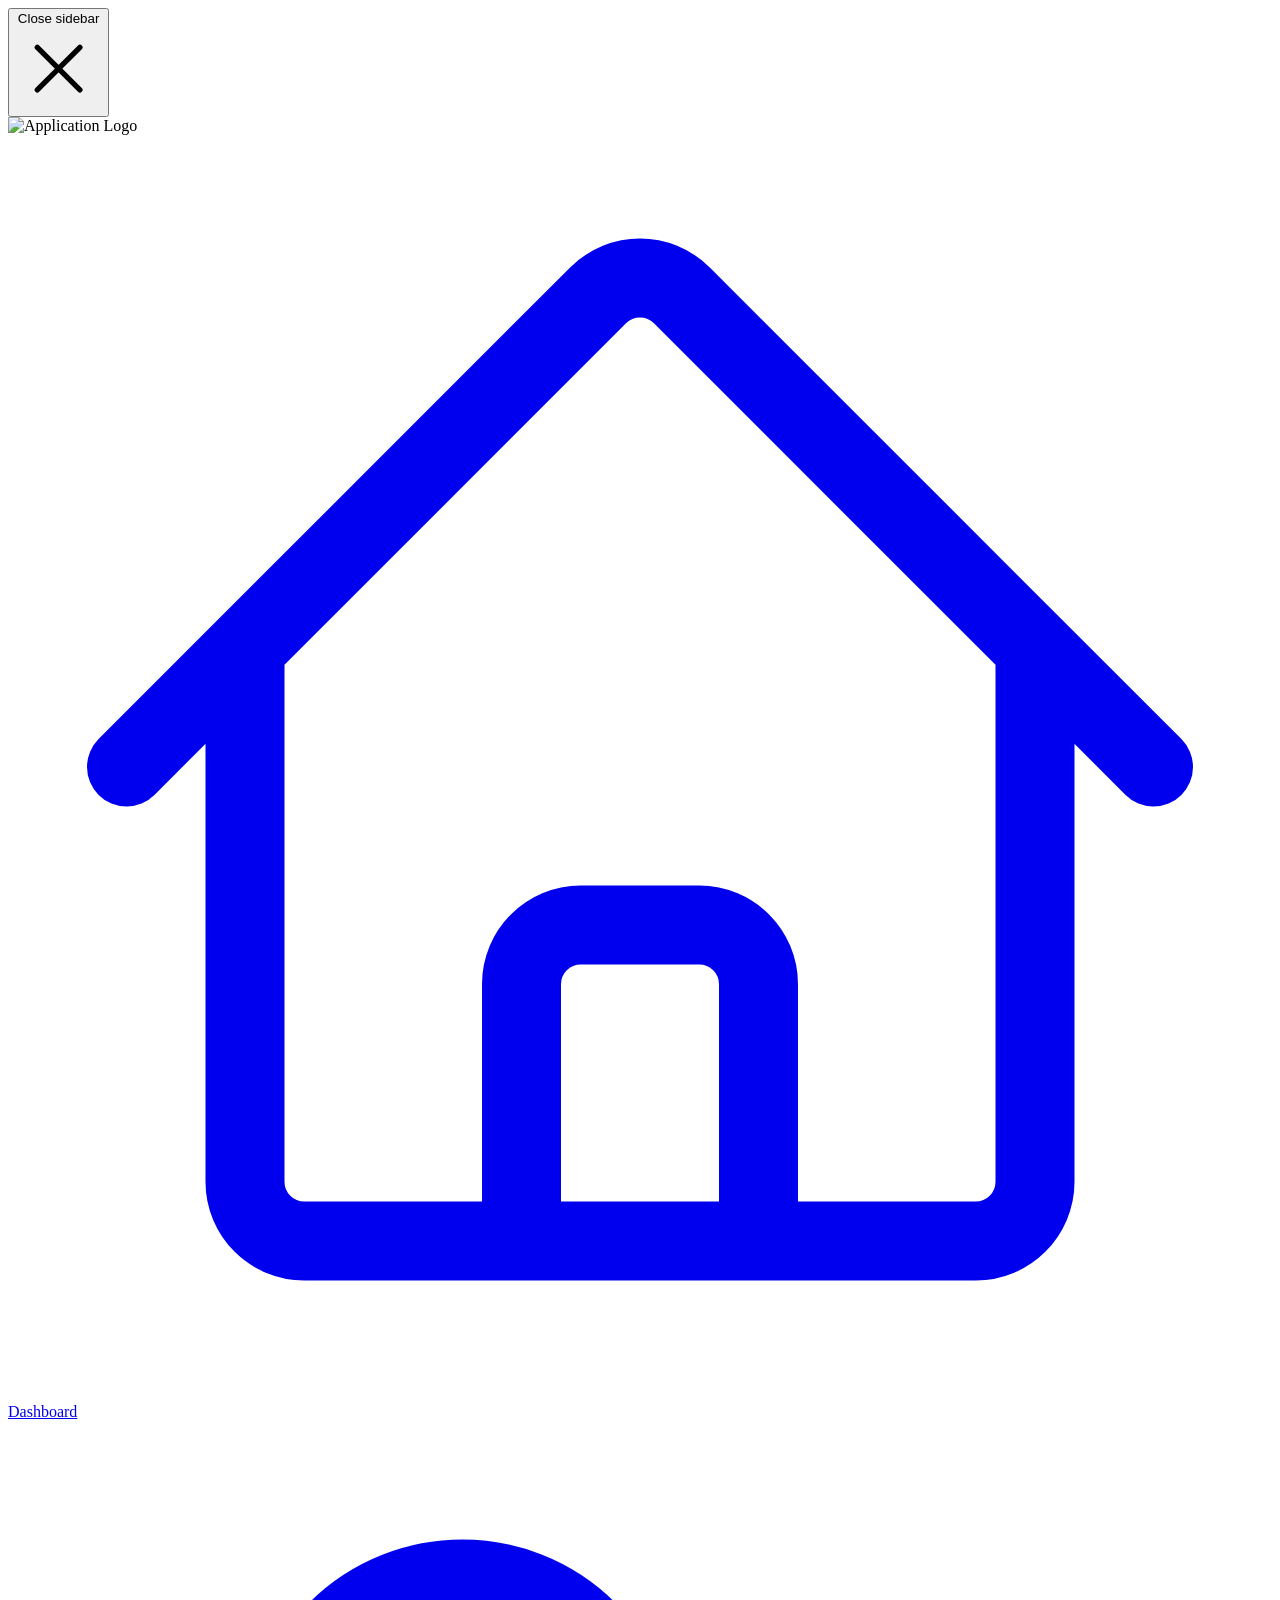
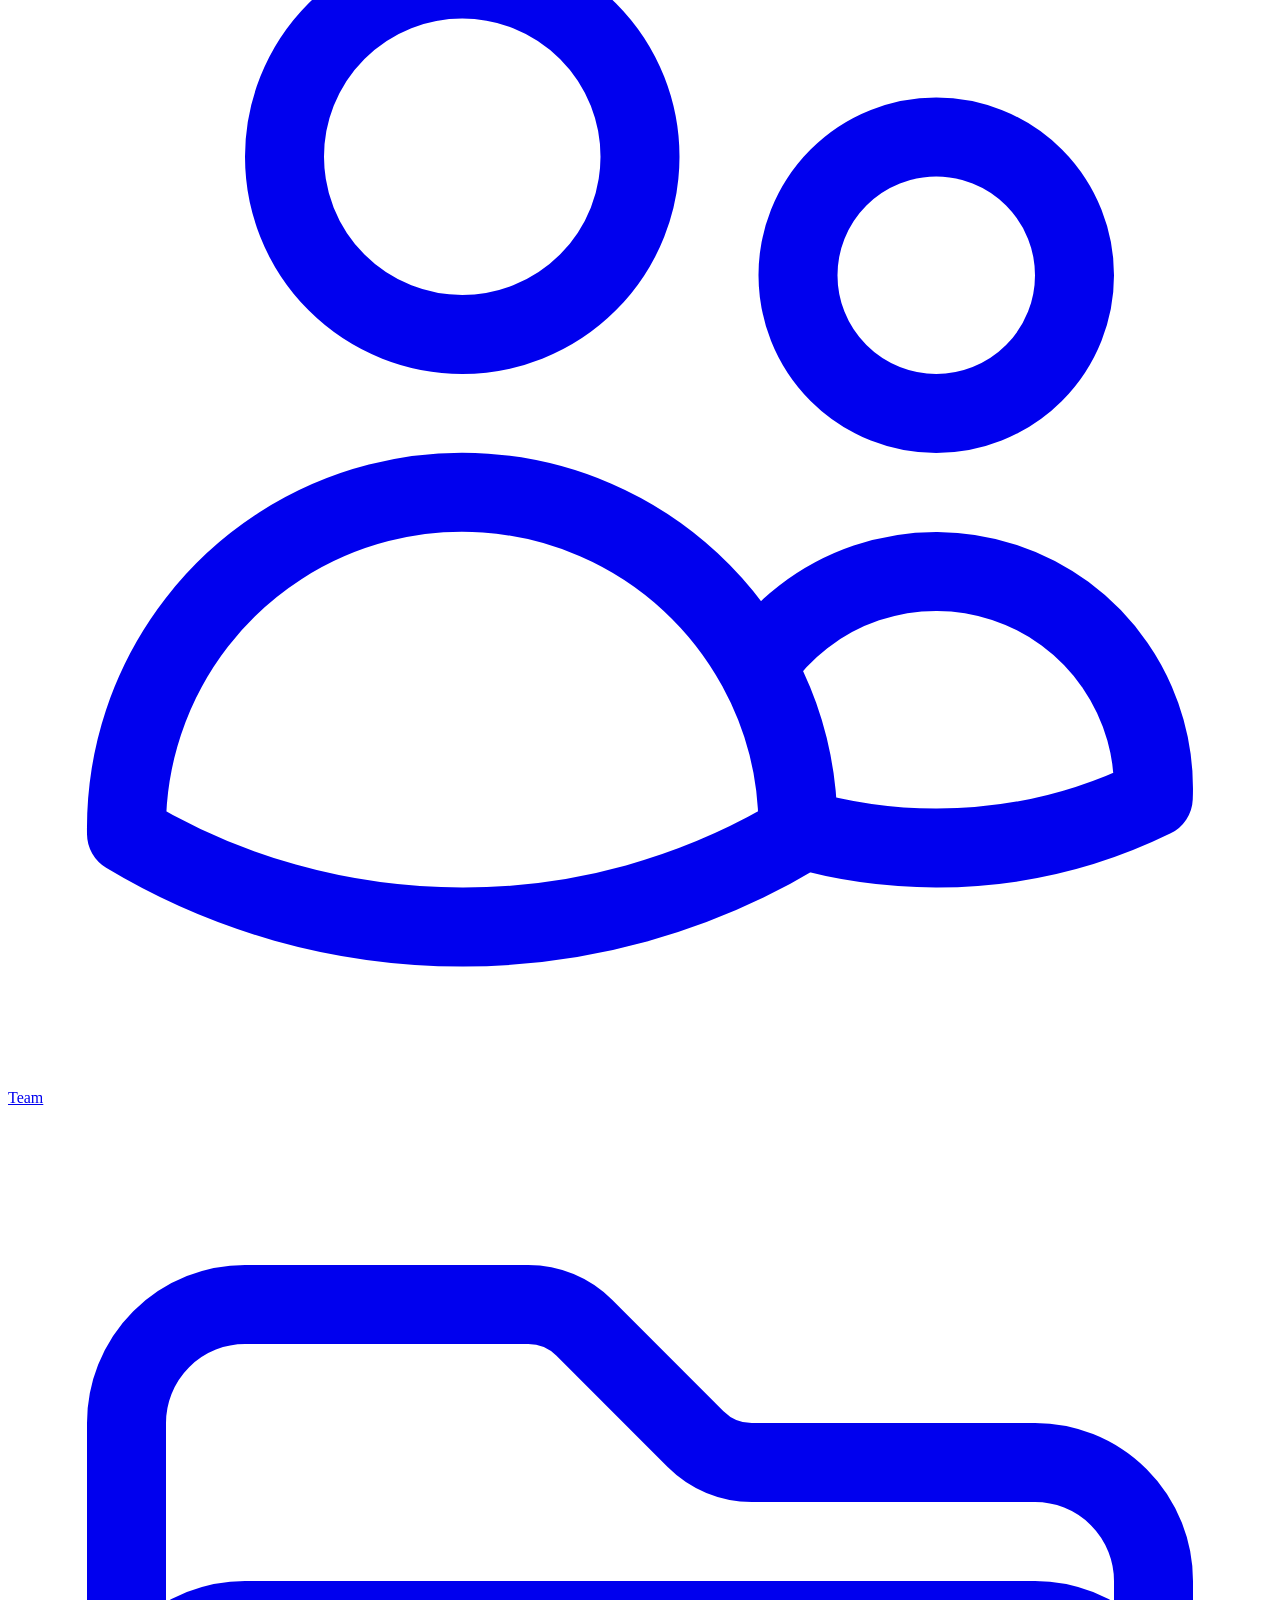
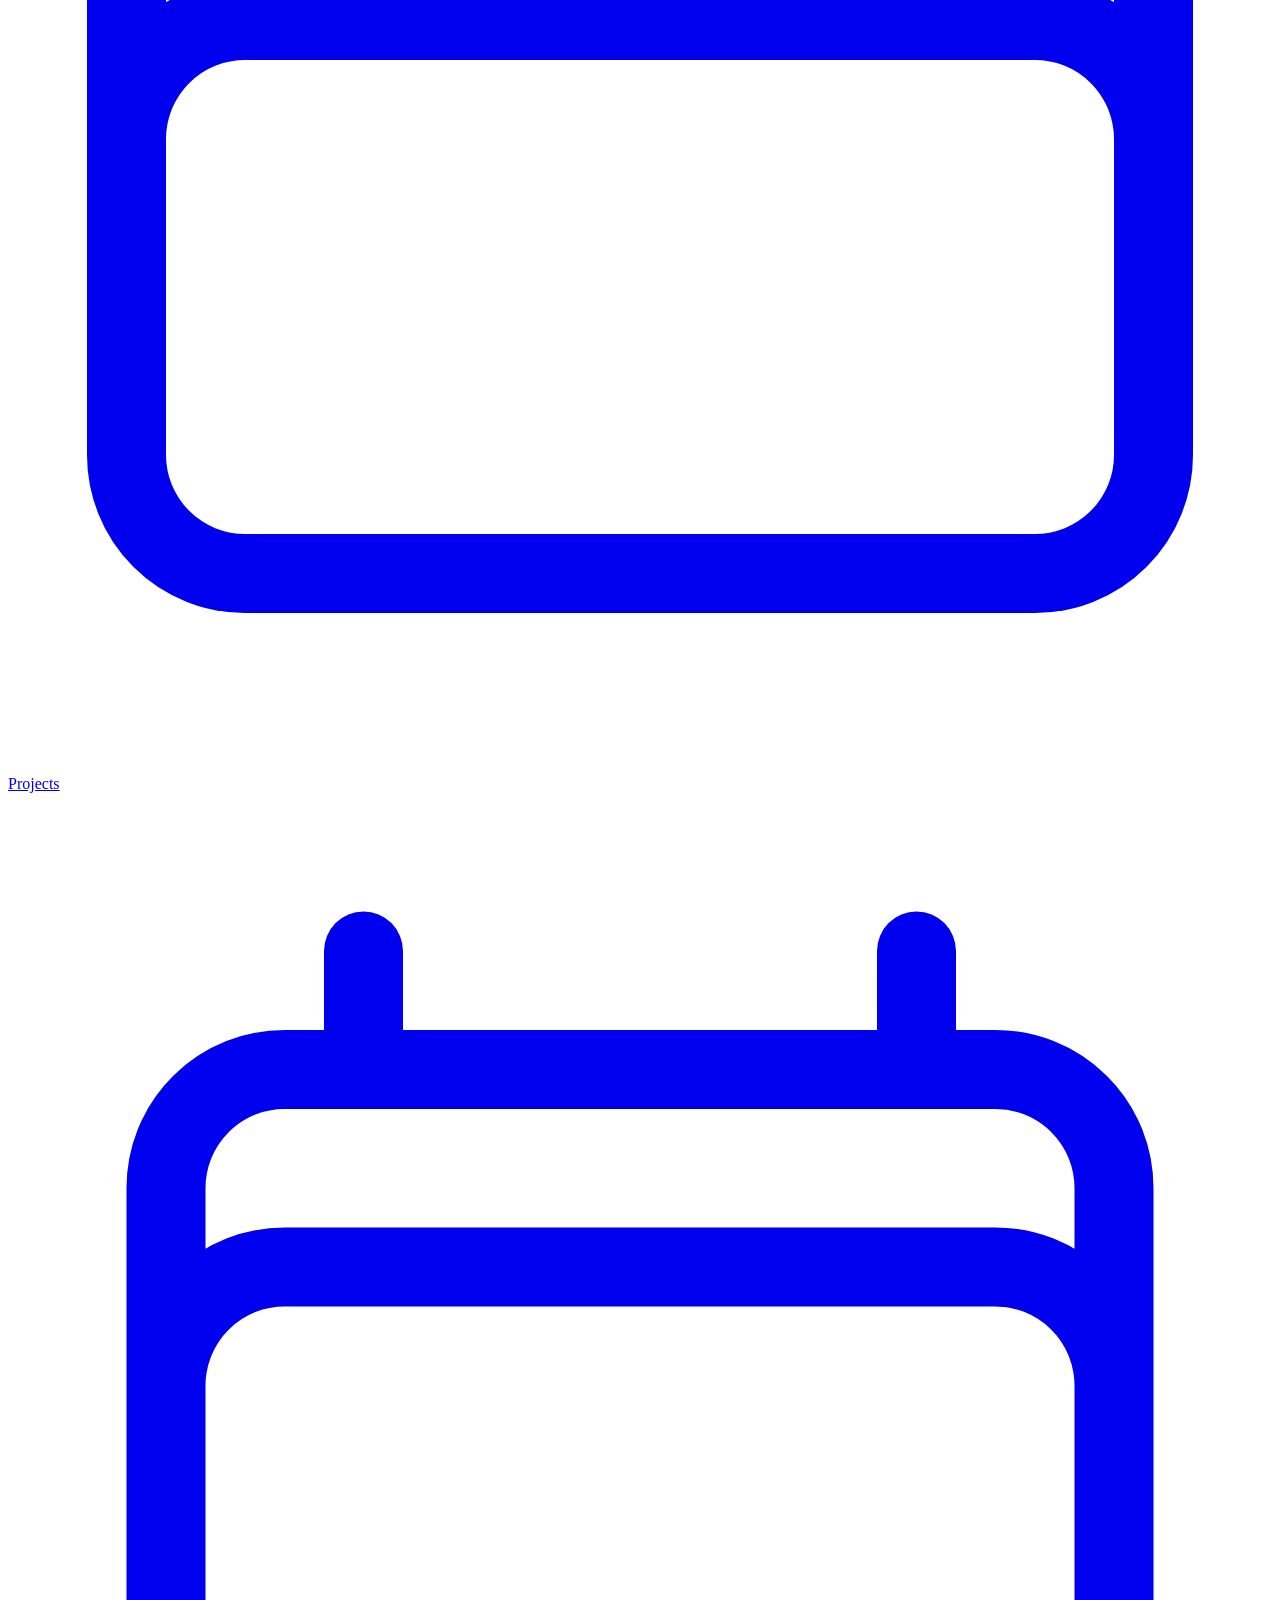
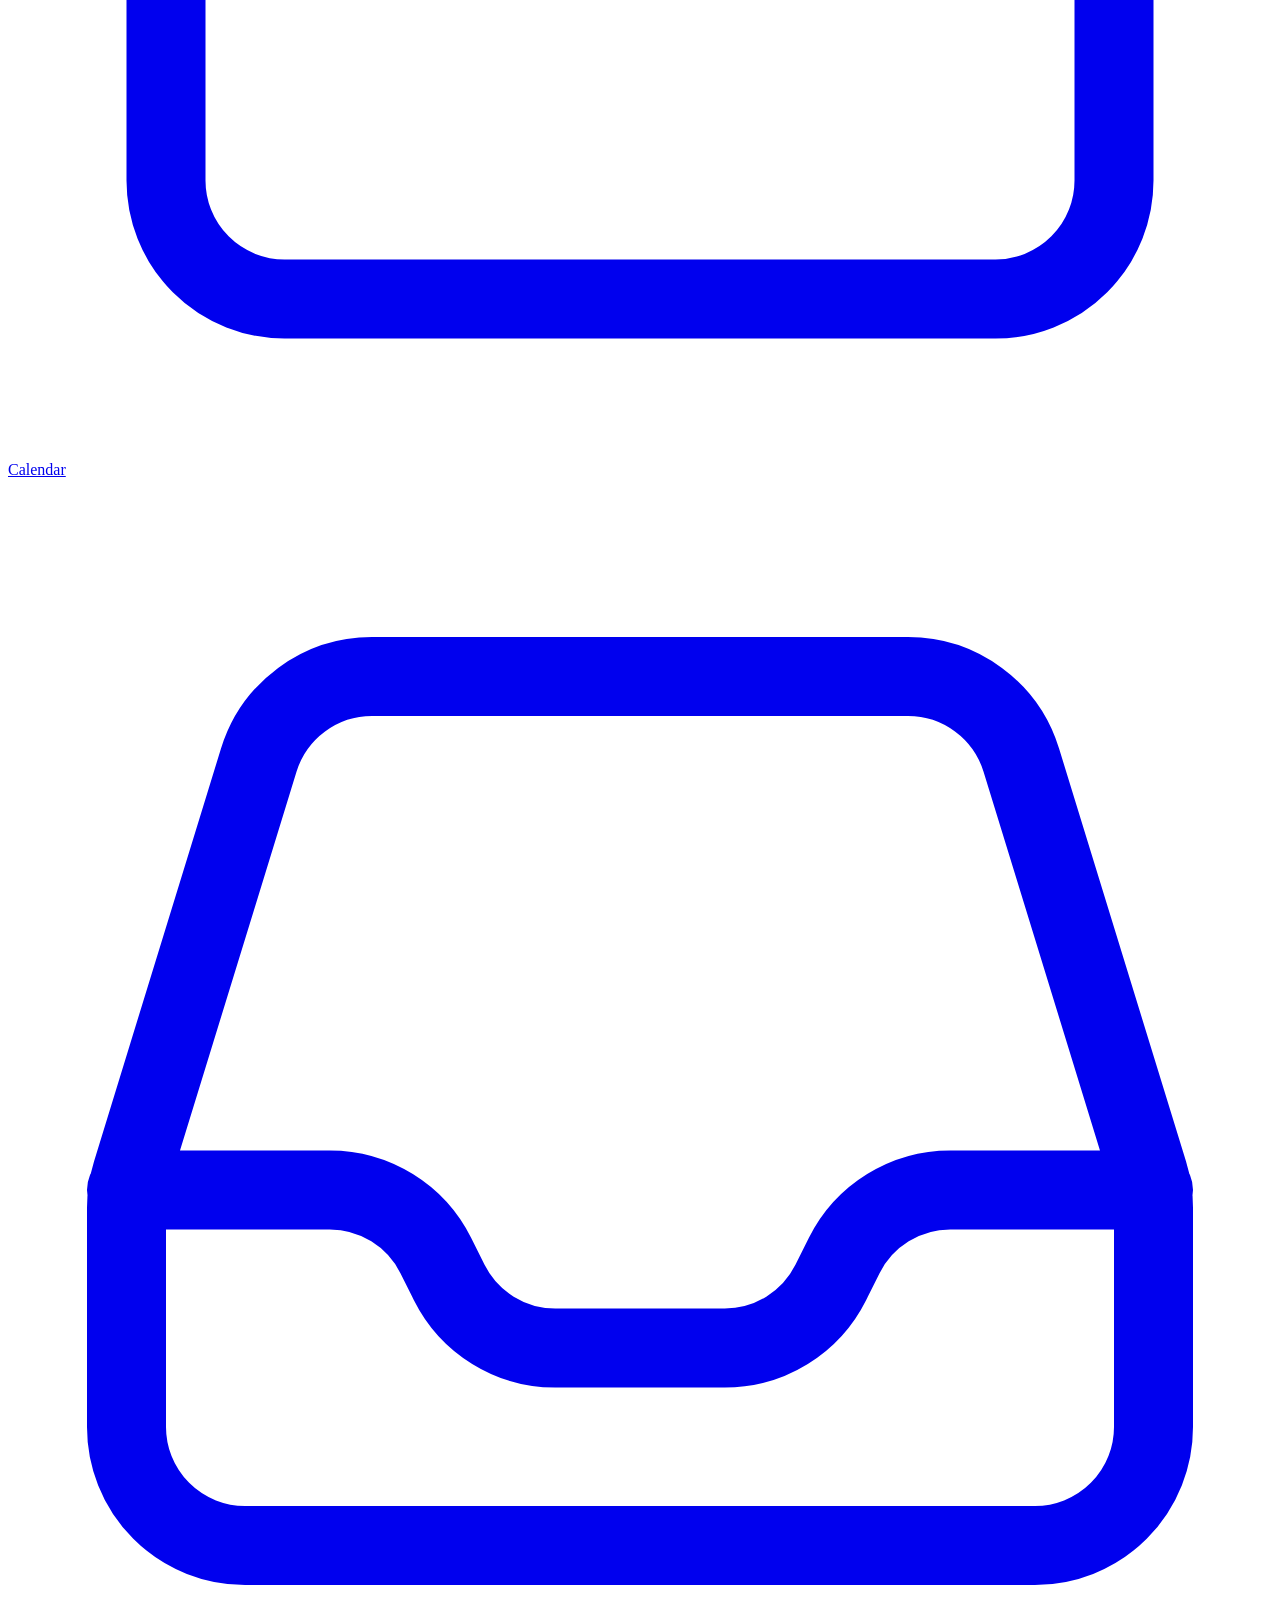
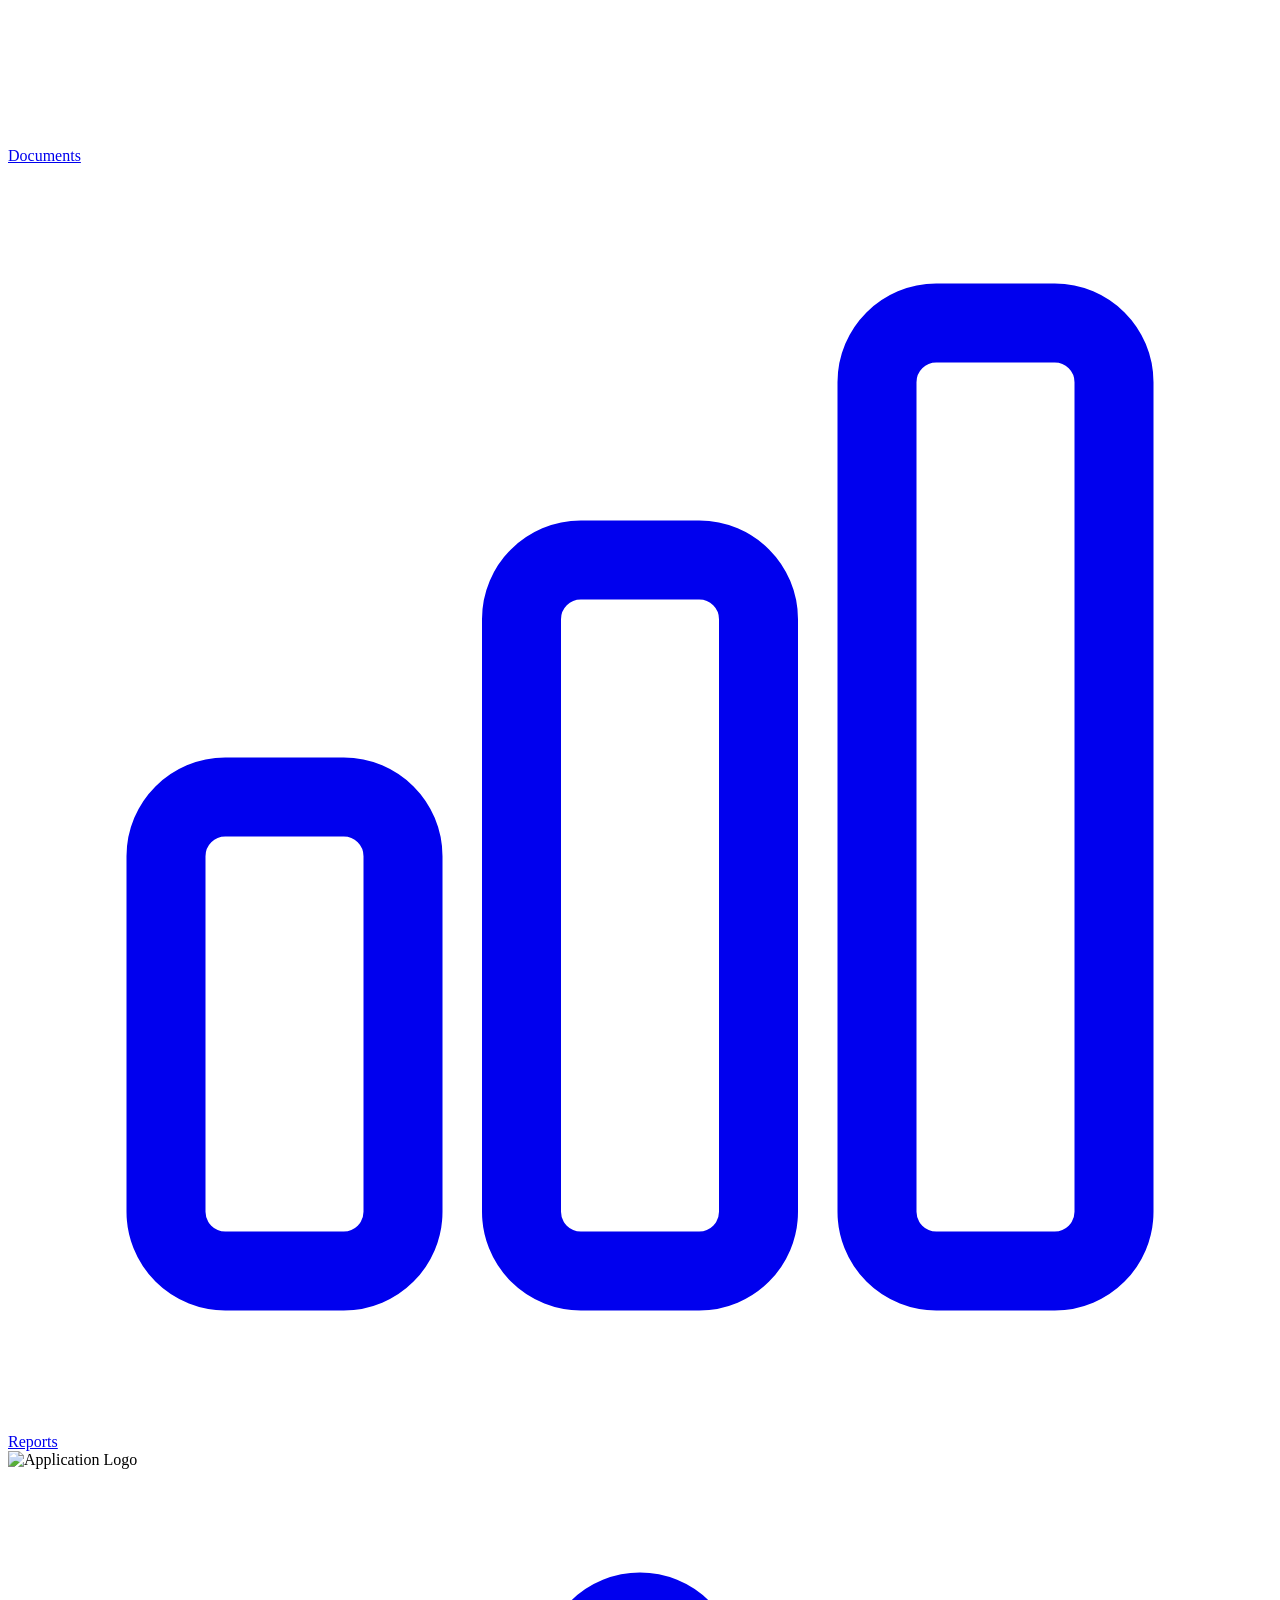
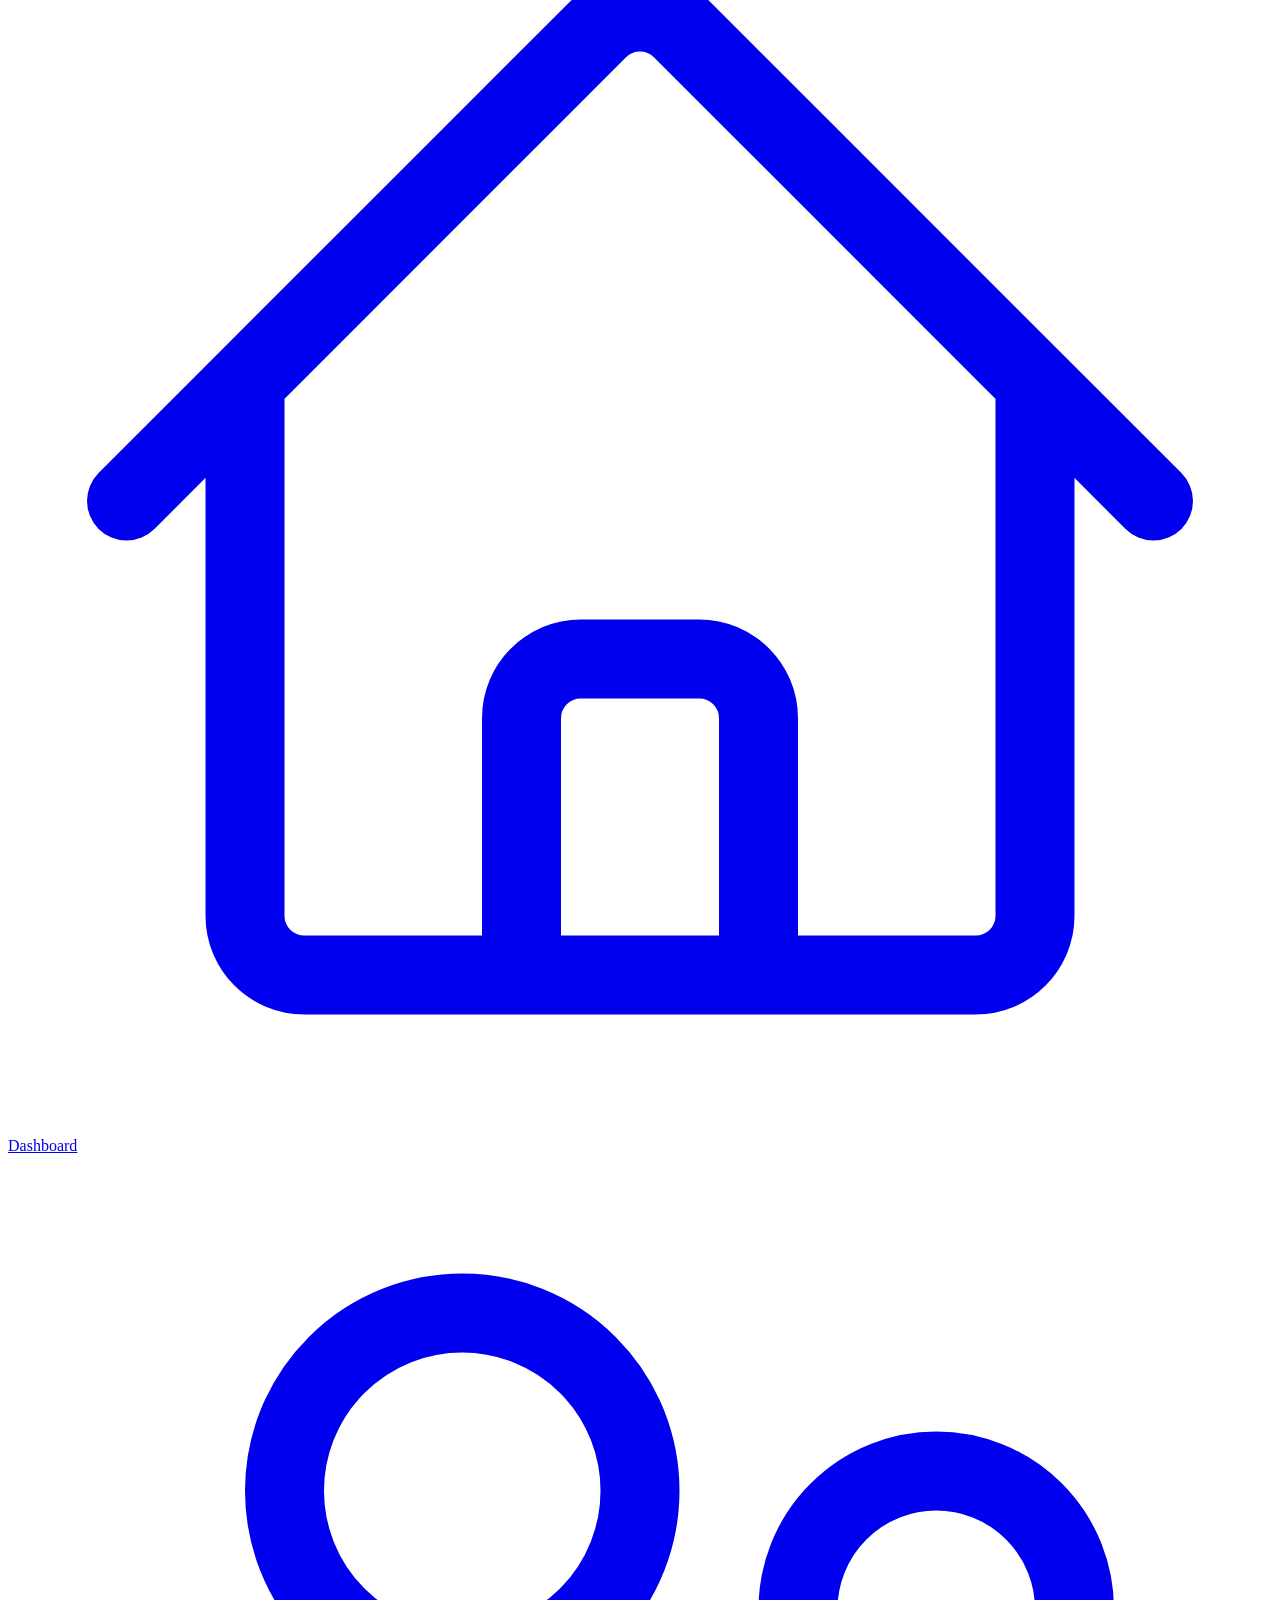
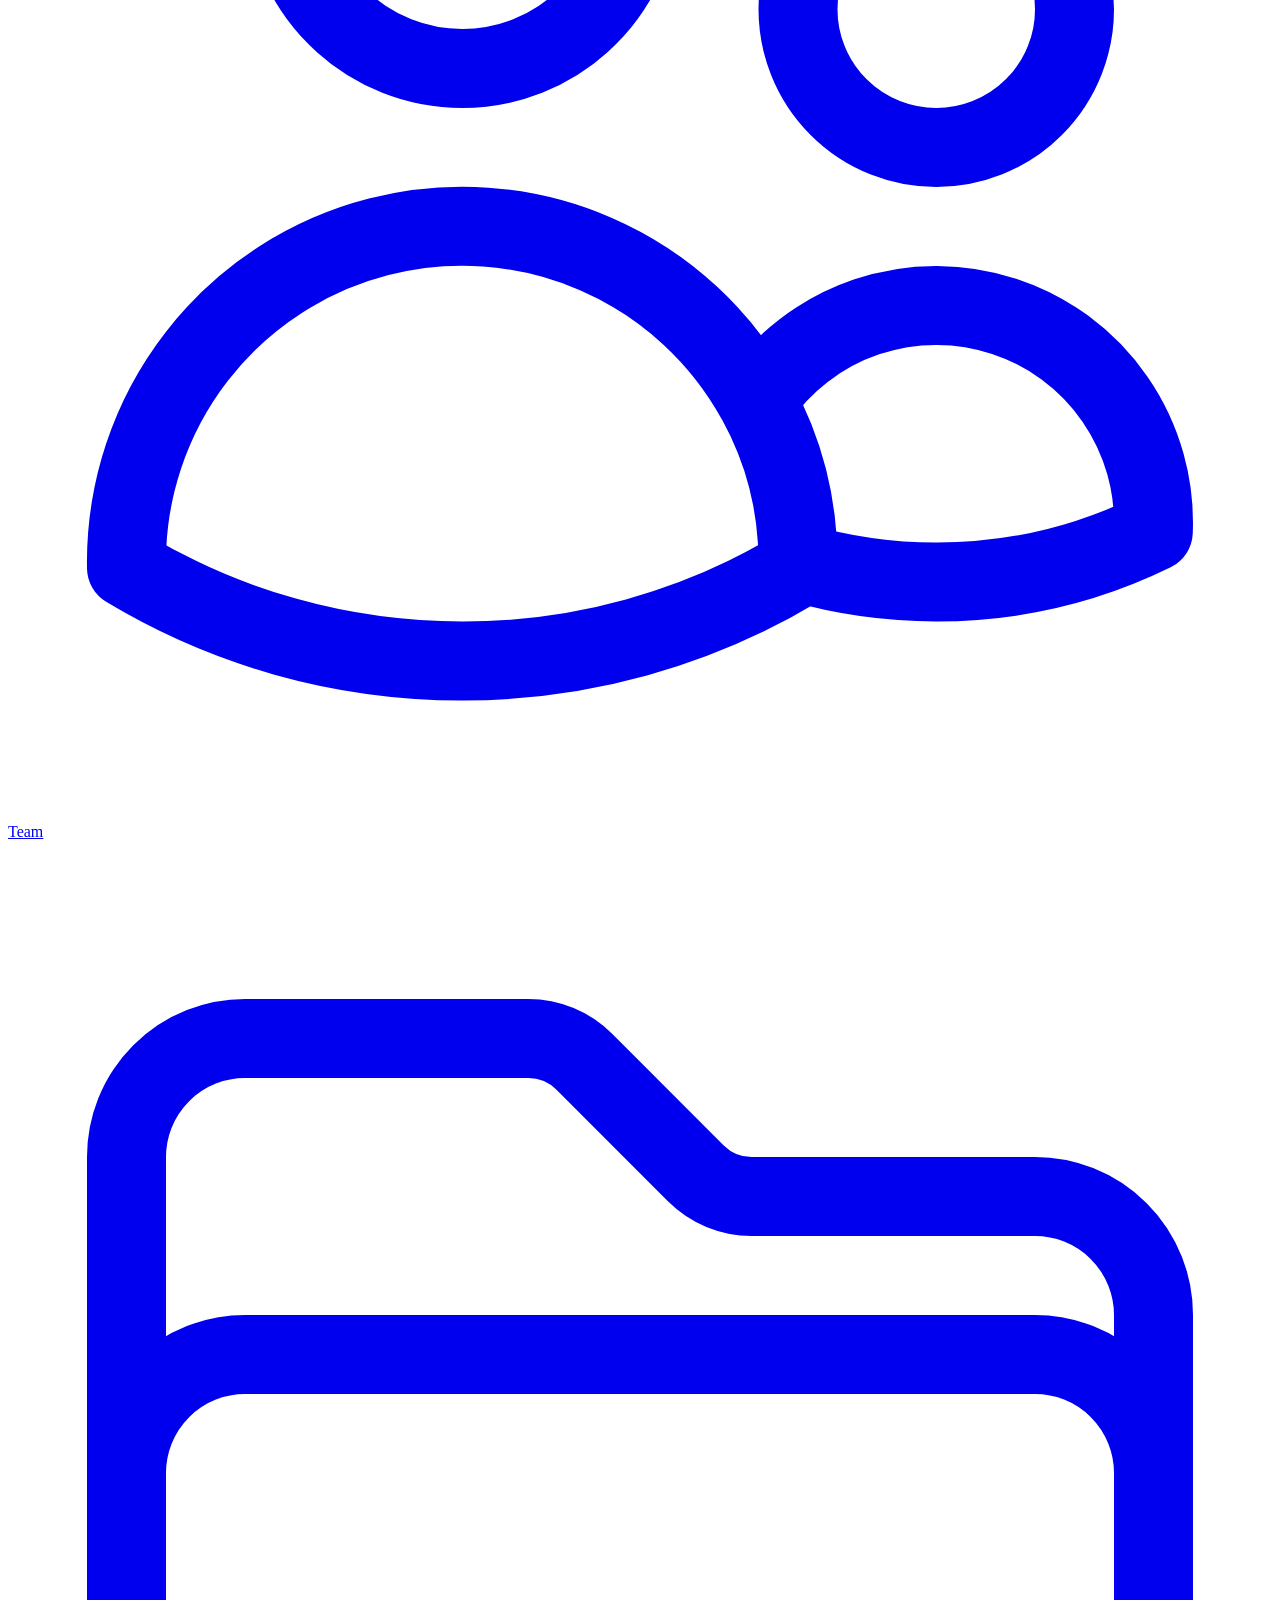
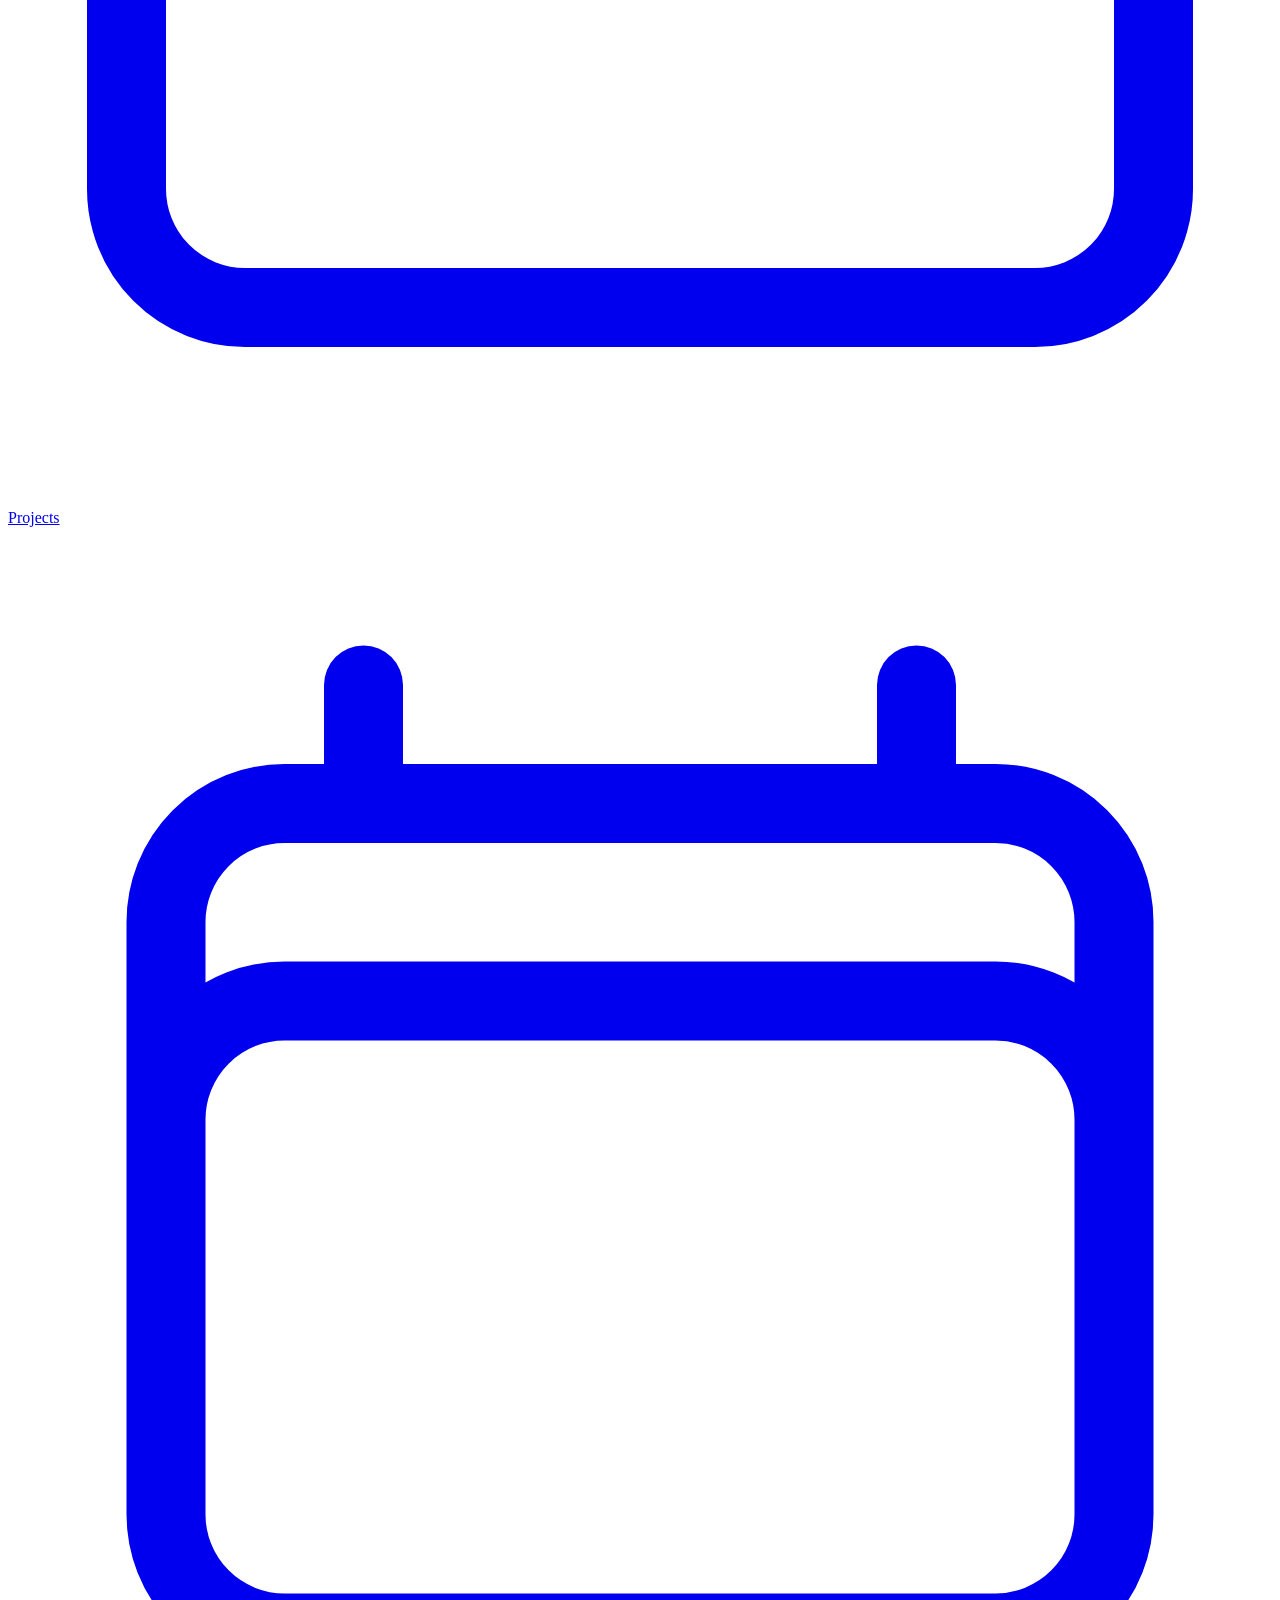
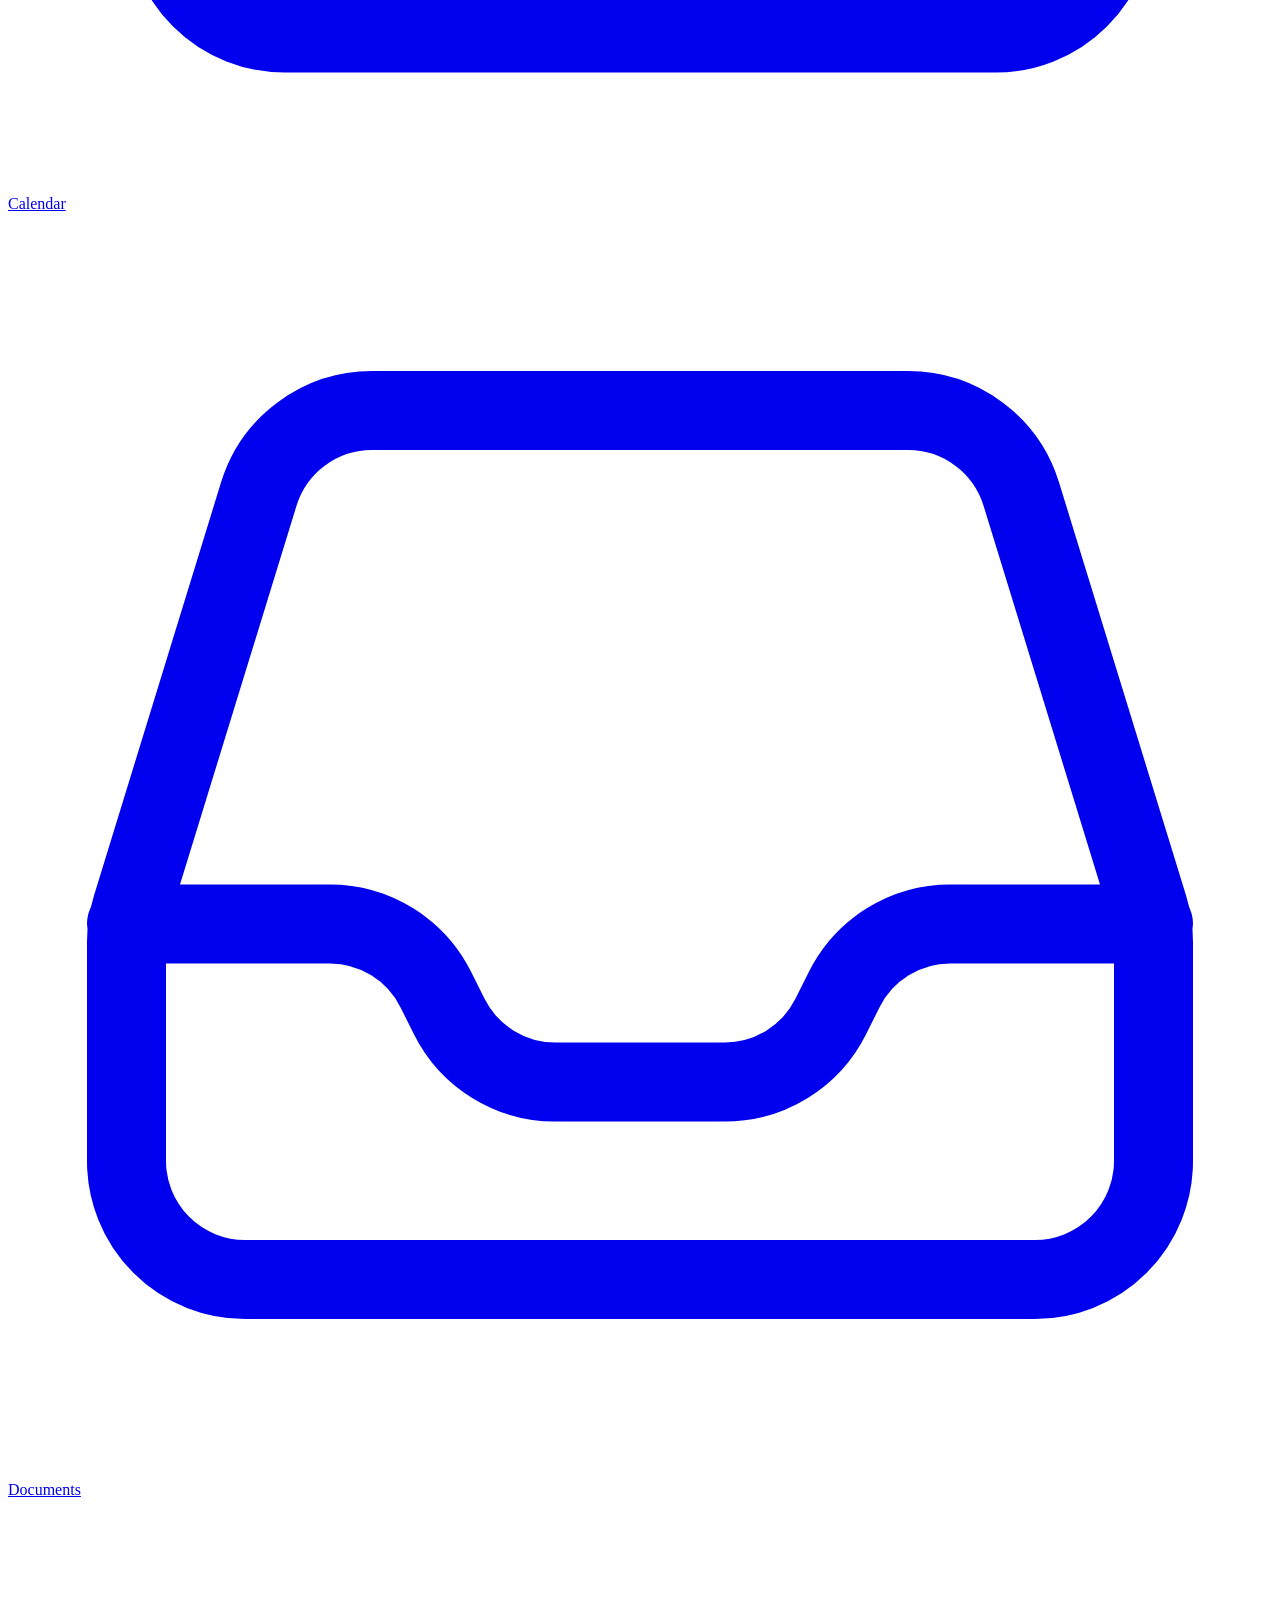
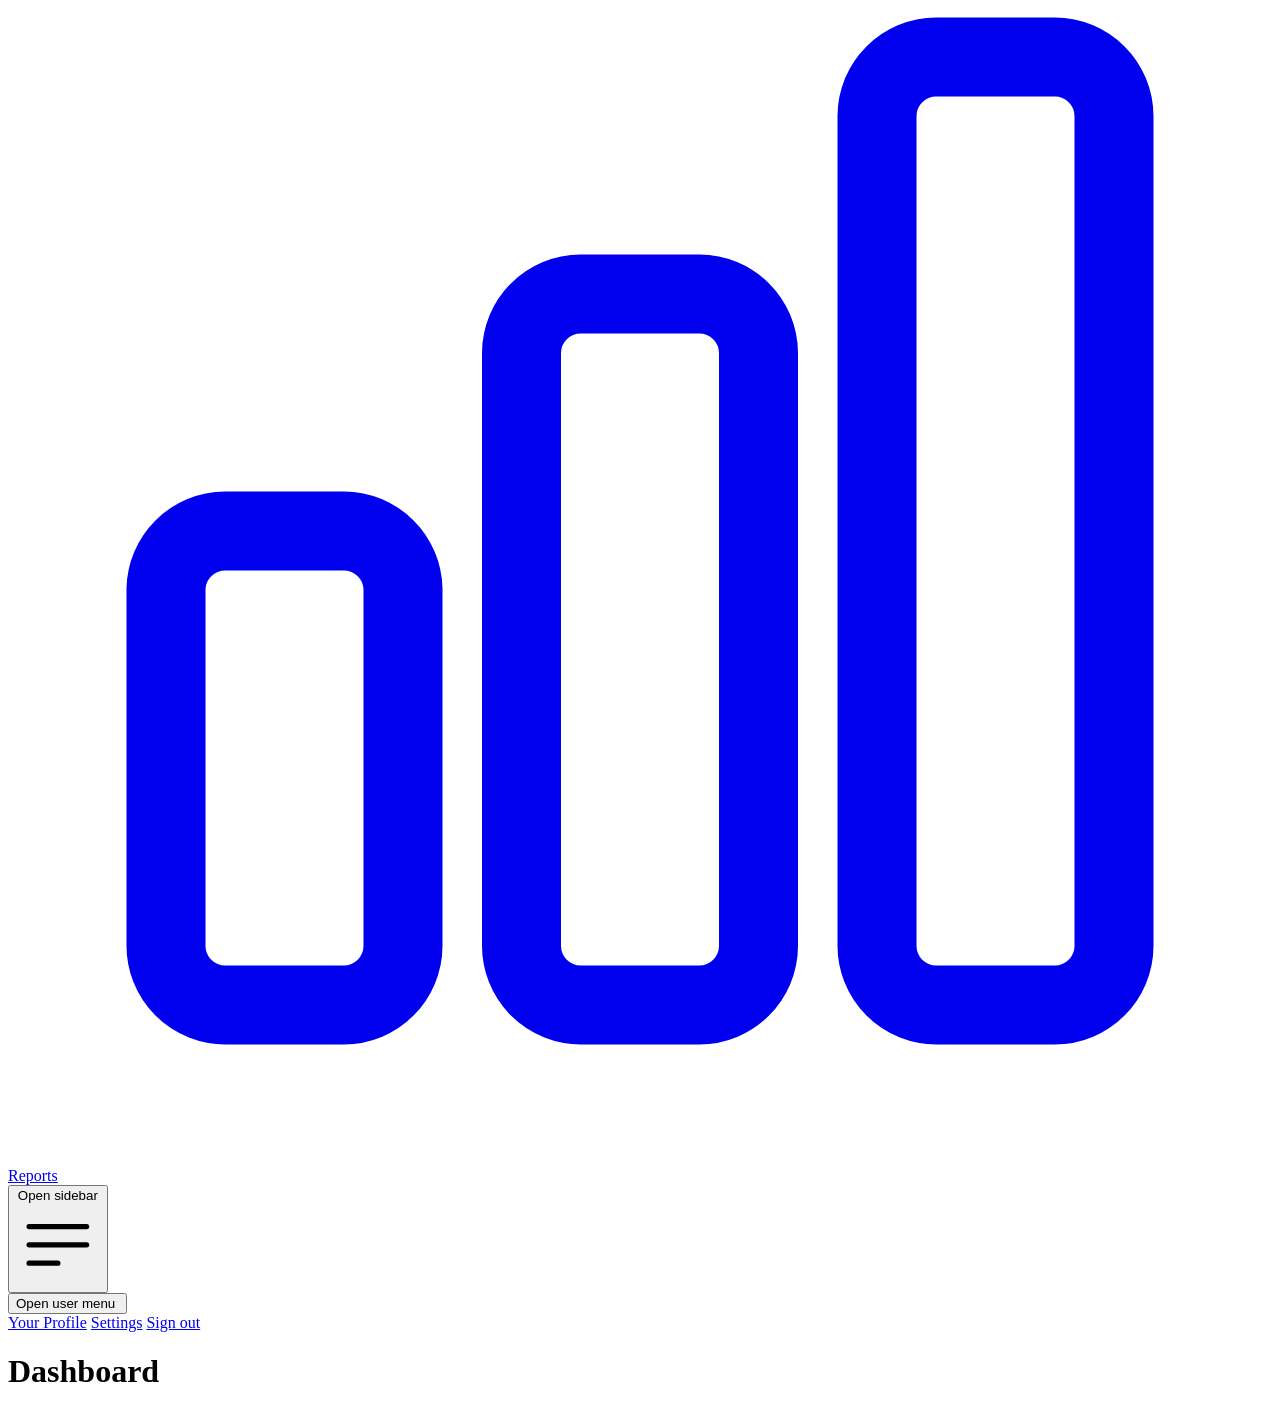
==== src/main/resources/templates/index.html @ 3fb8e880 "hellow" ====
<!DOCTYPE html>
<html xmlns="http://www.w3.org/1999/xhtml"
      xmlns:th="http://www.thymeleaf.org" xmlns:x-transition="http://www.w3.org/1999/xhtml"
      lang="en"
      class="h-full bg-gray-100">
<head>
    <meta charset="UTF-8">
    <title>Taming Thymeleaf</title>
    <meta http-equiv="X-UA-Compatible" content="IE=edge"/>
    <meta name="viewport" content="width=device-width, initial-scale=1"/>

    <link rel="stylesheet" href="https://rsms.me/inter/inter.css">
    <link rel="stylesheet" th:href="@{/main.css}">
</head>
<body class="h-full">
<div x-data="sidebarMenu()"
     @keydown.window.escape="closeSidebar">
    <!-- Off-canvas menu for mobile, show/hide based on off-canvas menu state. -->
    <div class="relative z-40 lg:hidden" role="dialog" aria-modal="true"
         x-show="isVisible()">
        <!--
          Off-canvas menu backdrop, show/hide based on off-canvas menu state.

          Entering: "transition-opacity ease-linear duration-300"
            From: "opacity-0"
            To: "opacity-100"
          Leaving: "transition-opacity ease-linear duration-300"
            From: "opacity-100"
            To: "opacity-0"
        -->
        <div class="fixed inset-0 bg-gray-600 bg-opacity-75"
             x-show="isVisible()"
             x-cloak
             x-transition:enter="transition-opacity ease-linear duration-300"
             x-transition:enter-start="opacity-0"
             x-transition:enter-end="opacity-100"
             x-transition:leave="transition-opacity ease-linear duration-300"
             x-transition:leave-start="opacity-100"
             x-transition:leave-end="opacity-0"></div>

        <div class="fixed inset-0 z-40 flex">
            <!--
              Off-canvas menu, show/hide based on off-canvas menu state.

              Entering: "transition ease-in-out duration-300 transform"
                From: "-translate-x-full"
                To: "translate-x-0"
              Leaving: "transition ease-in-out duration-300 transform"
                From: "translate-x-0"
                To: "-translate-x-full"
            -->
            <div class="relative flex w-full max-w-xs flex-1 flex-col bg-white pt-5 pb-4"
                 x-show="isVisible()"
                 x-cloak
                 x-transition:enter="transition ease-in-out duration-300 transform"
                 x-transition:enter-start="-translate-x-full"
                 x-transition:enter-end="translate-x-0"
                 x-transition:leave="transition ease-in-out duration-300 transform"
                 x-transition:leave-start="translate-x-0"
                 x-transition:leave-end="-translate-x-full">
                <!--
                  Close button, show/hide based on off-canvas menu state.

                  Entering: "ease-in-out duration-300"
                    From: "opacity-0"
                    To: "opacity-100"
                  Leaving: "ease-in-out duration-300"
                    From: "opacity-100"
                    To: "opacity-0"
                -->
                <div class="absolute top-0 right-0 -mr-12 pt-2">
                    <button type="button"
                            class="ml-1 flex h-10 w-10 items-center justify-center rounded-full focus:outline-none focus:ring-2 focus:ring-inset focus:ring-white"
                            @click="closeSidebar">
                        <span class="sr-only">Close sidebar</span>
                        <svg class="h-6 w-6 text-white" fill="none" viewBox="0 0 24 24" stroke-width="1.5"
                             stroke="currentColor" aria-hidden="true">
                            <path stroke-linecap="round" stroke-linejoin="round" d="M6 18L18 6M6 6l12 12"/>
                        </svg>
                    </button>
                </div>

                <div class="flex flex-shrink-0 items-center px-4">
                    <img class="h-8 w-auto"
                         th:src="@{/svg/application-logo.svg}"
                         alt="Application Logo">
                </div>
                <div class="mt-5 h-0 flex-1 overflow-y-auto">
                    <nav class="space-y-1 px-2">
                        <!-- Current: "bg-gray-100 text-gray-900", Default: "text-gray-600 hover:bg-gray-50 hover:text-gray-900" -->
                        <a href="#"
                           class="bg-gray-100 text-gray-900 group flex items-center rounded-md px-2 py-2 text-base font-medium">
                            <!-- Current: "text-gray-500", Default: "text-gray-400 group-hover:text-gray-500" -->
                            <svg class="text-gray-500 mr-4 h-6 w-6 flex-shrink-0" fill="none" viewBox="0 0 24 24"
                                 stroke-width="1.5" stroke="currentColor" aria-hidden="true">
                                <path stroke-linecap="round" stroke-linejoin="round"
                                      d="M2.25 12l8.954-8.955c.44-.439 1.152-.439 1.591 0L21.75 12M4.5 9.75v10.125c0 .621.504 1.125 1.125 1.125H9.75v-4.875c0-.621.504-1.125 1.125-1.125h2.25c.621 0 1.125.504 1.125 1.125V21h4.125c.621 0 1.125-.504 1.125-1.125V9.75M8.25 21h8.25"/>
                            </svg>
                            Dashboard
                        </a>

                        <a href="#"
                           class="text-gray-600 hover:bg-gray-50 hover:text-gray-900 group flex items-center rounded-md px-2 py-2 text-base font-medium">
                            <svg class="text-gray-400 group-hover:text-gray-500 mr-4 h-6 w-6 flex-shrink-0" fill="none"
                                 viewBox="0 0 24 24" stroke-width="1.5" stroke="currentColor" aria-hidden="true">
                                <path stroke-linecap="round" stroke-linejoin="round"
                                      d="M15 19.128a9.38 9.38 0 002.625.372 9.337 9.337 0 004.121-.952 4.125 4.125 0 00-7.533-2.493M15 19.128v-.003c0-1.113-.285-2.16-.786-3.07M15 19.128v.106A12.318 12.318 0 018.624 21c-2.331 0-4.512-.645-6.374-1.766l-.001-.109a6.375 6.375 0 0111.964-3.07M12 6.375a3.375 3.375 0 11-6.75 0 3.375 3.375 0 016.75 0zm8.25 2.25a2.625 2.625 0 11-5.25 0 2.625 2.625 0 015.25 0z"/>
                            </svg>
                            Team
                        </a>

                        <a href="#"
                           class="text-gray-600 hover:bg-gray-50 hover:text-gray-900 group flex items-center rounded-md px-2 py-2 text-base font-medium">
                            <svg class="text-gray-400 group-hover:text-gray-500 mr-4 h-6 w-6 flex-shrink-0" fill="none"
                                 viewBox="0 0 24 24" stroke-width="1.5" stroke="currentColor" aria-hidden="true">
                                <path stroke-linecap="round" stroke-linejoin="round"
                                      d="M2.25 12.75V12A2.25 2.25 0 014.5 9.75h15A2.25 2.25 0 0121.75 12v.75m-8.69-6.44l-2.12-2.12a1.5 1.5 0 00-1.061-.44H4.5A2.25 2.25 0 002.25 6v12a2.25 2.25 0 002.25 2.25h15A2.25 2.25 0 0021.75 18V9a2.25 2.25 0 00-2.25-2.25h-5.379a1.5 1.5 0 01-1.06-.44z"/>
                            </svg>
                            Projects
                        </a>

                        <a href="#"
                           class="text-gray-600 hover:bg-gray-50 hover:text-gray-900 group flex items-center rounded-md px-2 py-2 text-base font-medium">
                            <svg class="text-gray-400 group-hover:text-gray-500 mr-4 h-6 w-6 flex-shrink-0" fill="none"
                                 viewBox="0 0 24 24" stroke-width="1.5" stroke="currentColor" aria-hidden="true">
                                <path stroke-linecap="round" stroke-linejoin="round"
                                      d="M6.75 3v2.25M17.25 3v2.25M3 18.75V7.5a2.25 2.25 0 012.25-2.25h13.5A2.25 2.25 0 0121 7.5v11.25m-18 0A2.25 2.25 0 005.25 21h13.5A2.25 2.25 0 0021 18.75m-18 0v-7.5A2.25 2.25 0 015.25 9h13.5A2.25 2.25 0 0121 11.25v7.5"/>
                            </svg>
                            Calendar
                        </a>

                        <a href="#"
                           class="text-gray-600 hover:bg-gray-50 hover:text-gray-900 group flex items-center rounded-md px-2 py-2 text-base font-medium">
                            <svg class="text-gray-400 group-hover:text-gray-500 mr-4 h-6 w-6 flex-shrink-0" fill="none"
                                 viewBox="0 0 24 24" stroke-width="1.5" stroke="currentColor" aria-hidden="true">
                                <path stroke-linecap="round" stroke-linejoin="round"
                                      d="M2.25 13.5h3.86a2.25 2.25 0 012.012 1.244l.256.512a2.25 2.25 0 002.013 1.244h3.218a2.25 2.25 0 002.013-1.244l.256-.512a2.25 2.25 0 012.013-1.244h3.859m-19.5.338V18a2.25 2.25 0 002.25 2.25h15A2.25 2.25 0 0021.75 18v-4.162c0-.224-.034-.447-.1-.661L19.24 5.338a2.25 2.25 0 00-2.15-1.588H6.911a2.25 2.25 0 00-2.15 1.588L2.35 13.177a2.25 2.25 0 00-.1.661z"/>
                            </svg>
                            Documents
                        </a>

                        <a href="#"
                           class="text-gray-600 hover:bg-gray-50 hover:text-gray-900 group flex items-center rounded-md px-2 py-2 text-base font-medium">
                            <svg class="text-gray-400 group-hover:text-gray-500 mr-4 h-6 w-6 flex-shrink-0" fill="none"
                                 viewBox="0 0 24 24" stroke-width="1.5" stroke="currentColor" aria-hidden="true">
                                <path stroke-linecap="round" stroke-linejoin="round"
                                      d="M3 13.125C3 12.504 3.504 12 4.125 12h2.25c.621 0 1.125.504 1.125 1.125v6.75C7.5 20.496 6.996 21 6.375 21h-2.25A1.125 1.125 0 013 19.875v-6.75zM9.75 8.625c0-.621.504-1.125 1.125-1.125h2.25c.621 0 1.125.504 1.125 1.125v11.25c0 .621-.504 1.125-1.125 1.125h-2.25a1.125 1.125 0 01-1.125-1.125V8.625zM16.5 4.125c0-.621.504-1.125 1.125-1.125h2.25C20.496 3 21 3.504 21 4.125v15.75c0 .621-.504 1.125-1.125 1.125h-2.25a1.125 1.125 0 01-1.125-1.125V4.125z"/>
                            </svg>
                            Reports
                        </a>
                    </nav>
                </div>
            </div>

            <div class="w-14 flex-shrink-0" aria-hidden="true">
                <!-- Dummy element to force sidebar to shrink to fit close icon -->
            </div>
        </div>
    </div>

    <!-- Static sidebar for desktop -->
    <div class="hidden lg:fixed lg:inset-y-0 lg:flex lg:w-64 lg:flex-col">
        <!-- Sidebar component, swap this element with another sidebar if you like -->
        <div class="flex flex-grow flex-col overflow-y-auto border-r border-gray-200 bg-white pt-5">
            <div class="flex flex-shrink-0 items-center px-4">
                <img class="h-8 w-auto"
                     th:src="@{/svg/application-logo.svg}"
                     alt="Application Logo">
            </div>
            <div class="mt-5 flex flex-grow flex-col">
                <nav class="flex-1 space-y-1 px-2 pb-4">
                    <!-- Current: "bg-gray-100 text-gray-900", Default: "text-gray-600 hover:bg-gray-50 hover:text-gray-900" -->
                    <a href="#"
                       class="bg-gray-100 text-gray-900 group flex items-center rounded-md px-2 py-2 text-sm font-medium">
                        <!-- Current: "text-gray-500", Default: "text-gray-400 group-hover:text-gray-500" -->
                        <svg class="text-gray-500 mr-3 h-6 w-6 flex-shrink-0" fill="none" viewBox="0 0 24 24"
                             stroke-width="1.5" stroke="currentColor" aria-hidden="true">
                            <path stroke-linecap="round" stroke-linejoin="round"
                                  d="M2.25 12l8.954-8.955c.44-.439 1.152-.439 1.591 0L21.75 12M4.5 9.75v10.125c0 .621.504 1.125 1.125 1.125H9.75v-4.875c0-.621.504-1.125 1.125-1.125h2.25c.621 0 1.125.504 1.125 1.125V21h4.125c.621 0 1.125-.504 1.125-1.125V9.75M8.25 21h8.25"/>
                        </svg>
                        Dashboard
                    </a>

                    <a href="#"
                       class="text-gray-600 hover:bg-gray-50 hover:text-gray-900 group flex items-center rounded-md px-2 py-2 text-sm font-medium">
                        <svg class="text-gray-400 group-hover:text-gray-500 mr-3 h-6 w-6 flex-shrink-0" fill="none"
                             viewBox="0 0 24 24" stroke-width="1.5" stroke="currentColor" aria-hidden="true">
                            <path stroke-linecap="round" stroke-linejoin="round"
                                  d="M15 19.128a9.38 9.38 0 002.625.372 9.337 9.337 0 004.121-.952 4.125 4.125 0 00-7.533-2.493M15 19.128v-.003c0-1.113-.285-2.16-.786-3.07M15 19.128v.106A12.318 12.318 0 018.624 21c-2.331 0-4.512-.645-6.374-1.766l-.001-.109a6.375 6.375 0 0111.964-3.07M12 6.375a3.375 3.375 0 11-6.75 0 3.375 3.375 0 016.75 0zm8.25 2.25a2.625 2.625 0 11-5.25 0 2.625 2.625 0 015.25 0z"/>
                        </svg>
                        Team
                    </a>

                    <a href="#"
                       class="text-gray-600 hover:bg-gray-50 hover:text-gray-900 group flex items-center rounded-md px-2 py-2 text-sm font-medium">
                        <svg class="text-gray-400 group-hover:text-gray-500 mr-3 h-6 w-6 flex-shrink-0" fill="none"
                             viewBox="0 0 24 24" stroke-width="1.5" stroke="currentColor" aria-hidden="true">
                            <path stroke-linecap="round" stroke-linejoin="round"
                                  d="M2.25 12.75V12A2.25 2.25 0 014.5 9.75h15A2.25 2.25 0 0121.75 12v.75m-8.69-6.44l-2.12-2.12a1.5 1.5 0 00-1.061-.44H4.5A2.25 2.25 0 002.25 6v12a2.25 2.25 0 002.25 2.25h15A2.25 2.25 0 0021.75 18V9a2.25 2.25 0 00-2.25-2.25h-5.379a1.5 1.5 0 01-1.06-.44z"/>
                        </svg>
                        Projects
                    </a>

                    <a href="#"
                       class="text-gray-600 hover:bg-gray-50 hover:text-gray-900 group flex items-center rounded-md px-2 py-2 text-sm font-medium">
                        <svg class="text-gray-400 group-hover:text-gray-500 mr-3 h-6 w-6 flex-shrink-0" fill="none"
                             viewBox="0 0 24 24" stroke-width="1.5" stroke="currentColor" aria-hidden="true">
                            <path stroke-linecap="round" stroke-linejoin="round"
                                  d="M6.75 3v2.25M17.25 3v2.25M3 18.75V7.5a2.25 2.25 0 012.25-2.25h13.5A2.25 2.25 0 0121 7.5v11.25m-18 0A2.25 2.25 0 005.25 21h13.5A2.25 2.25 0 0021 18.75m-18 0v-7.5A2.25 2.25 0 015.25 9h13.5A2.25 2.25 0 0121 11.25v7.5"/>
                        </svg>
                        Calendar
                    </a>

                    <a href="#"
                       class="text-gray-600 hover:bg-gray-50 hover:text-gray-900 group flex items-center rounded-md px-2 py-2 text-sm font-medium">
                        <svg class="text-gray-400 group-hover:text-gray-500 mr-3 h-6 w-6 flex-shrink-0" fill="none"
                             viewBox="0 0 24 24" stroke-width="1.5" stroke="currentColor" aria-hidden="true">
                            <path stroke-linecap="round" stroke-linejoin="round"
                                  d="M2.25 13.5h3.86a2.25 2.25 0 012.012 1.244l.256.512a2.25 2.25 0 002.013 1.244h3.218a2.25 2.25 0 002.013-1.244l.256-.512a2.25 2.25 0 012.013-1.244h3.859m-19.5.338V18a2.25 2.25 0 002.25 2.25h15A2.25 2.25 0 0021.75 18v-4.162c0-.224-.034-.447-.1-.661L19.24 5.338a2.25 2.25 0 00-2.15-1.588H6.911a2.25 2.25 0 00-2.15 1.588L2.35 13.177a2.25 2.25 0 00-.1.661z"/>
                        </svg>
                        Documents
                    </a>

                    <a href="#"
                       class="text-gray-600 hover:bg-gray-50 hover:text-gray-900 group flex items-center rounded-md px-2 py-2 text-sm font-medium">
                        <svg class="text-gray-400 group-hover:text-gray-500 mr-3 h-6 w-6 flex-shrink-0" fill="none"
                             viewBox="0 0 24 24" stroke-width="1.5" stroke="currentColor" aria-hidden="true">
                            <path stroke-linecap="round" stroke-linejoin="round"
                                  d="M3 13.125C3 12.504 3.504 12 4.125 12h2.25c.621 0 1.125.504 1.125 1.125v6.75C7.5 20.496 6.996 21 6.375 21h-2.25A1.125 1.125 0 013 19.875v-6.75zM9.75 8.625c0-.621.504-1.125 1.125-1.125h2.25c.621 0 1.125.504 1.125 1.125v11.25c0 .621-.504 1.125-1.125 1.125h-2.25a1.125 1.125 0 01-1.125-1.125V8.625zM16.5 4.125c0-.621.504-1.125 1.125-1.125h2.25C20.496 3 21 3.504 21 4.125v15.75c0 .621-.504 1.125-1.125 1.125h-2.25a1.125 1.125 0 01-1.125-1.125V4.125z"/>
                        </svg>
                        Reports
                    </a>
                </nav>
            </div>
        </div>
    </div>
    <div class="flex flex-1 flex-col lg:pl-64">
        <div class="sticky top-0 z-10 flex h-16 flex-shrink-0 bg-white shadow">
            <button type="button"
                    class="border-r border-gray-200 px-4 text-gray-500 focus:outline-none focus:ring-2 focus:ring-inset focus:ring-indigo-500 lg:hidden"
                    @click.stop="openSidebar">
                <span class="sr-only">Open sidebar</span>
                <svg class="h-6 w-6" fill="none" viewBox="0 0 24 24" stroke-width="1.5" stroke="currentColor"
                     aria-hidden="true">
                    <path stroke-linecap="round" stroke-linejoin="round"
                          d="M3.75 6.75h16.5M3.75 12h16.5m-16.5 5.25H12"/>
                </svg>
            </button>
            <div class="flex flex-1 justify-between px-4">
                <div class="flex flex-1">
                </div>
                <div class="ml-4 flex items-center lg:ml-6">

                    <!-- Profile dropdown -->
                    <div class="relative ml-3"
                         x-data="userPopupMenu()"
                         @click.away="close"
                         @keydown.window.escape="close">
                        <div>
                            <button type="button"
                                    class="flex max-w-xs items-center rounded-full bg-white text-sm focus:outline-none focus:ring-2 focus:ring-indigo-500 focus:ring-offset-2"
                                    id="user-menu-button" aria-expanded="false" aria-haspopup="true"
                                    @click="toggleVisibility">
                                <span class="sr-only">Open user menu</span>
                                <img class="h-8 w-8 rounded-full"
                                     src="https://images.unsplash.com/photo-1472099645785-5658abf4ff4e?ixlib=rb-1.2.1&ixid=eyJhcHBfaWQiOjEyMDd9&auto=format&fit=facearea&facepad=2&w=256&h=256&q=80"
                                     alt="">
                            </button>
                        </div>

                        <!--
                          Dropdown menu, show/hide based on menu state.

                          Entering: "transition ease-out duration-100"
                            From: "transform opacity-0 scale-95"
                            To: "transform opacity-100 scale-100"
                          Leaving: "transition ease-in duration-75"
                            From: "transform opacity-100 scale-100"
                            To: "transform opacity-0 scale-95"
                        -->
                        <div class="absolute right-0 z-10 mt-2 w-48 origin-top-right rounded-md bg-white py-1 shadow-lg ring-1 ring-black ring-opacity-5 focus:outline-none"
                             role="menu" aria-orientation="vertical" aria-labelledby="user-menu-button" tabindex="-1"
                             x-show="isVisible()"
                             x-cloak
                             x-transition:enter="transition ease-out duration-100 transform"
                             x-transition:enter-start="opacity-0 scale-95"
                             x-transition:enter-end="opacity-100 scale-100"
                             x-transition:leave="transition ease-in duration-75 transform"
                             x-transition:leave-start="opacity-100 scale-100"
                             x-transition:leave-end="opacity-0 scale-95">
                            <!-- Active: "bg-gray-100", Not Active: "" -->
                            <a href="#" class="block px-4 py-2 text-sm text-gray-700" role="menuitem" tabindex="-1"
                               id="user-menu-item-0">Your Profile</a>

                            <a href="#" class="block px-4 py-2 text-sm text-gray-700" role="menuitem" tabindex="-1"
                               id="user-menu-item-1">Settings</a>

                            <a href="#" class="block px-4 py-2 text-sm text-gray-700" role="menuitem" tabindex="-1"
                               id="user-menu-item-2">Sign out</a>
                        </div>
                    </div>
                </div>
            </div>
        </div>

        <main class="flex-1">
            <div class="py-6">
                <div class="mx-auto max-w-7xl px-4 sm:px-6 lg:px-8">
                    <h1 class="text-2xl font-semibold text-gray-900">Dashboard</h1>
                </div>
                <div class="mx-auto max-w-7xl px-4 sm:px-6 lg:px-8">
                    <!-- Your content -->
                </div>
            </div>
        </main>
    </div>
</div>
<script type="text/javascript" th:src="@{/webjars/alpinejs/dist/cdn.min.js}" defer></script>
<script>

    function sidebarMenu() {
        return {
            show: false,
            openSidebar() {
                this.show = true;
            },
            closeSidebar() {
                this.show = false;
            },
            isVisible() {
                return this.show === true;
            }
        };
    }

    function userPopupMenu() {
        return {
            show: false,
            toggleVisibility() {
                this.show = !this.show;
            },
            close() {
                this.show = false;
            },
            isVisible() {
                return this.show === true;
            }
        };
    }
</script>
</body>
</html>
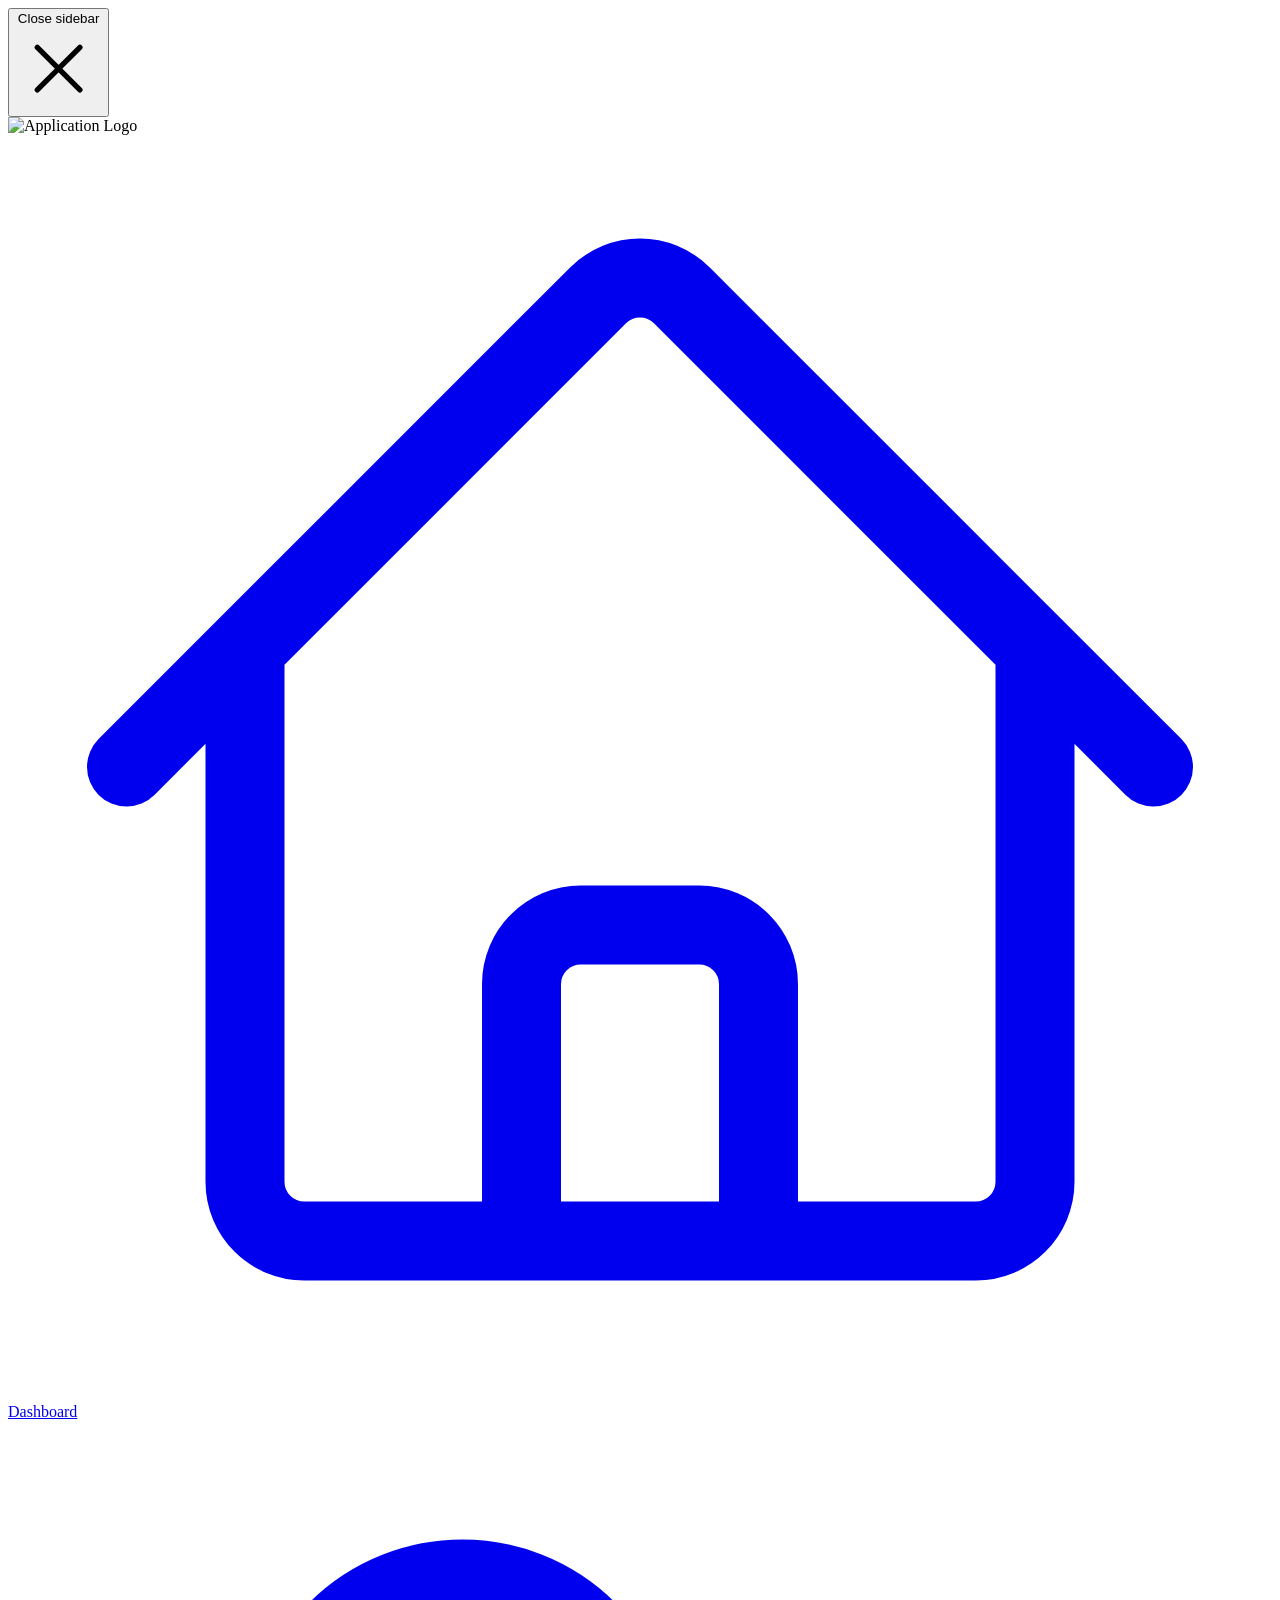
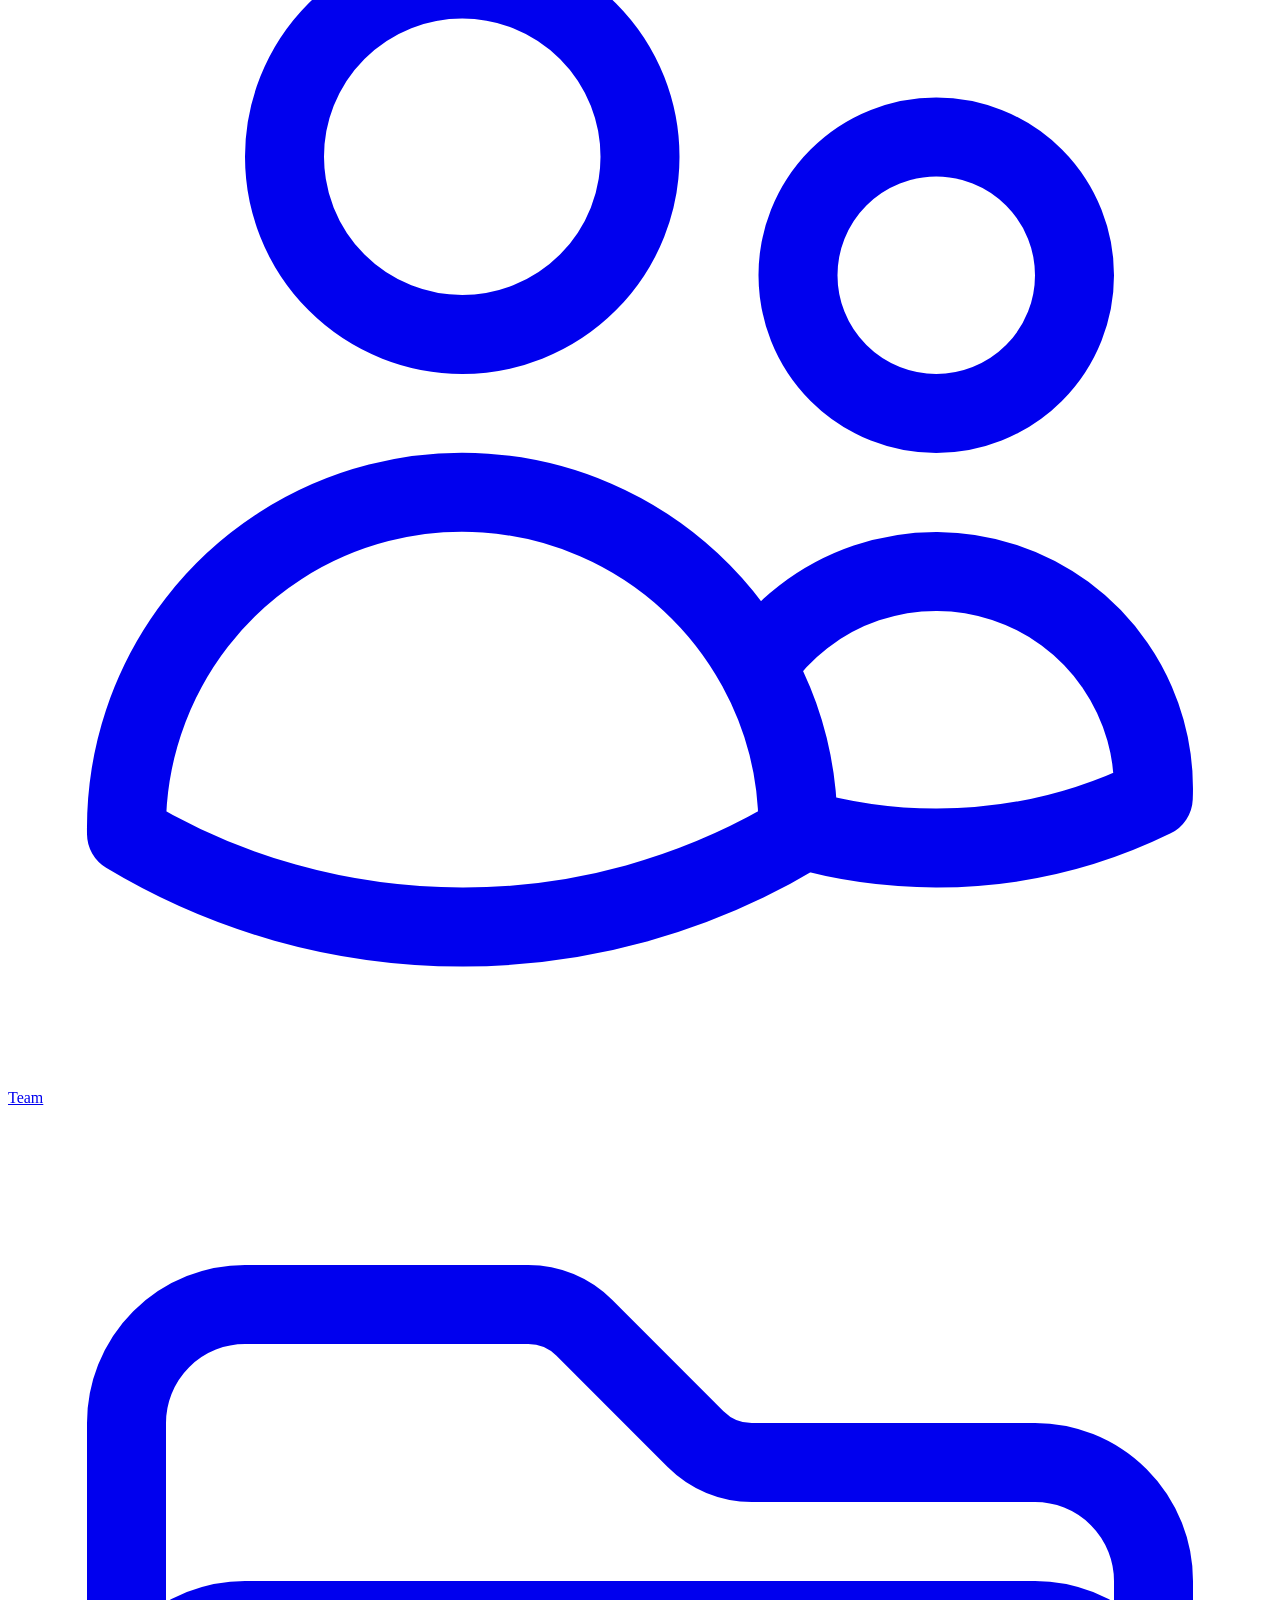
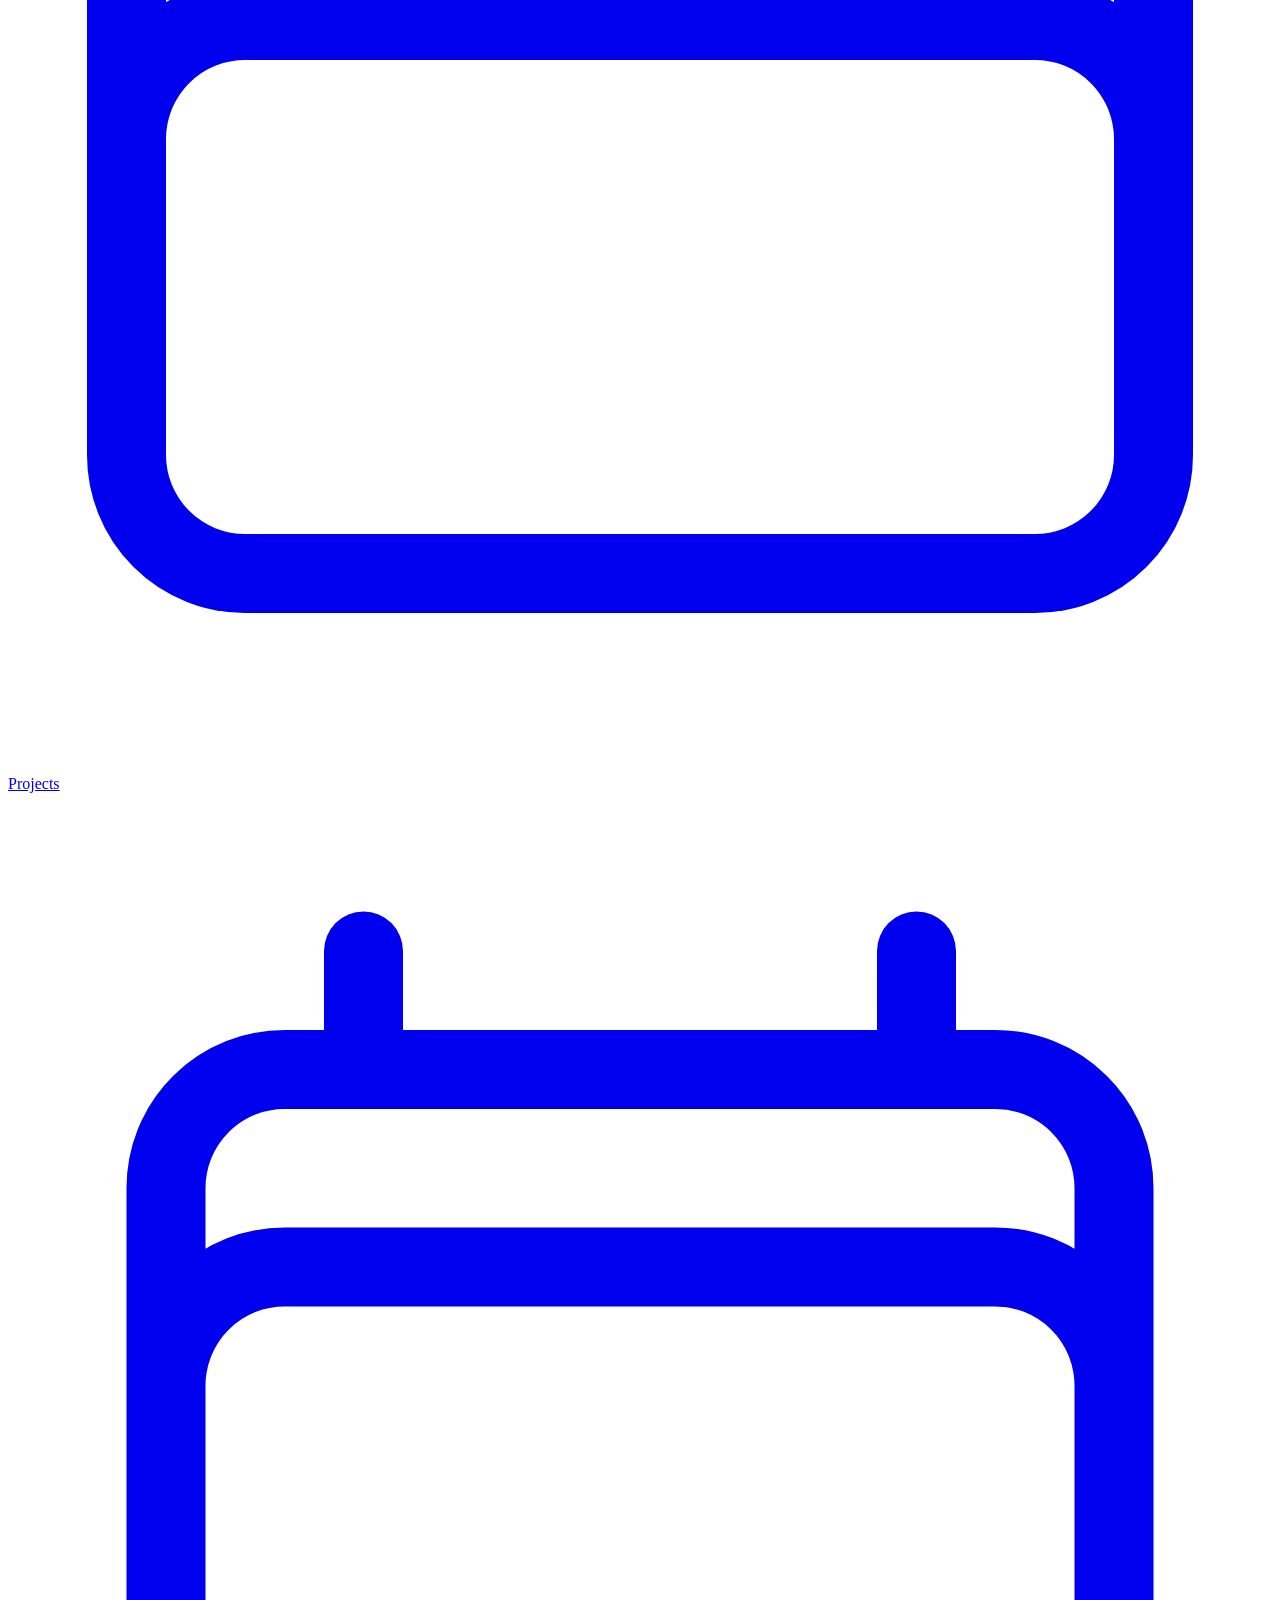
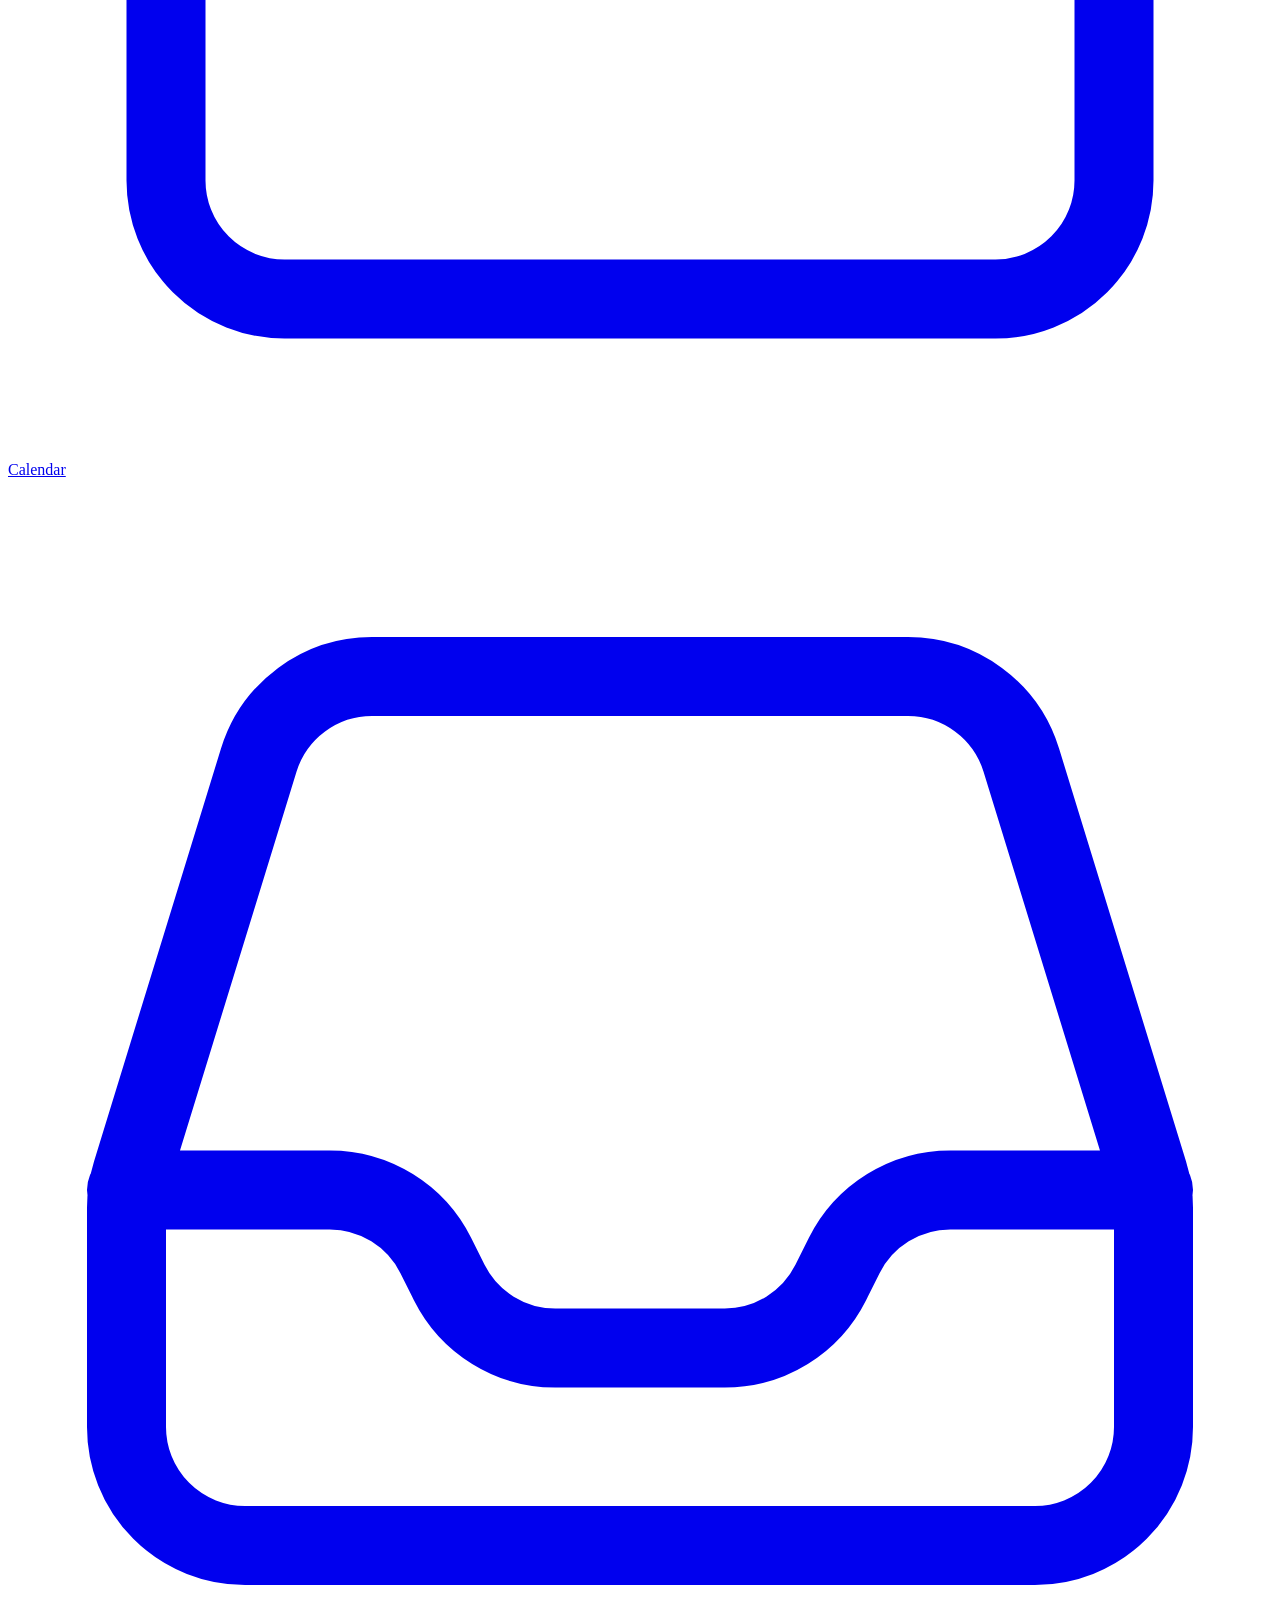
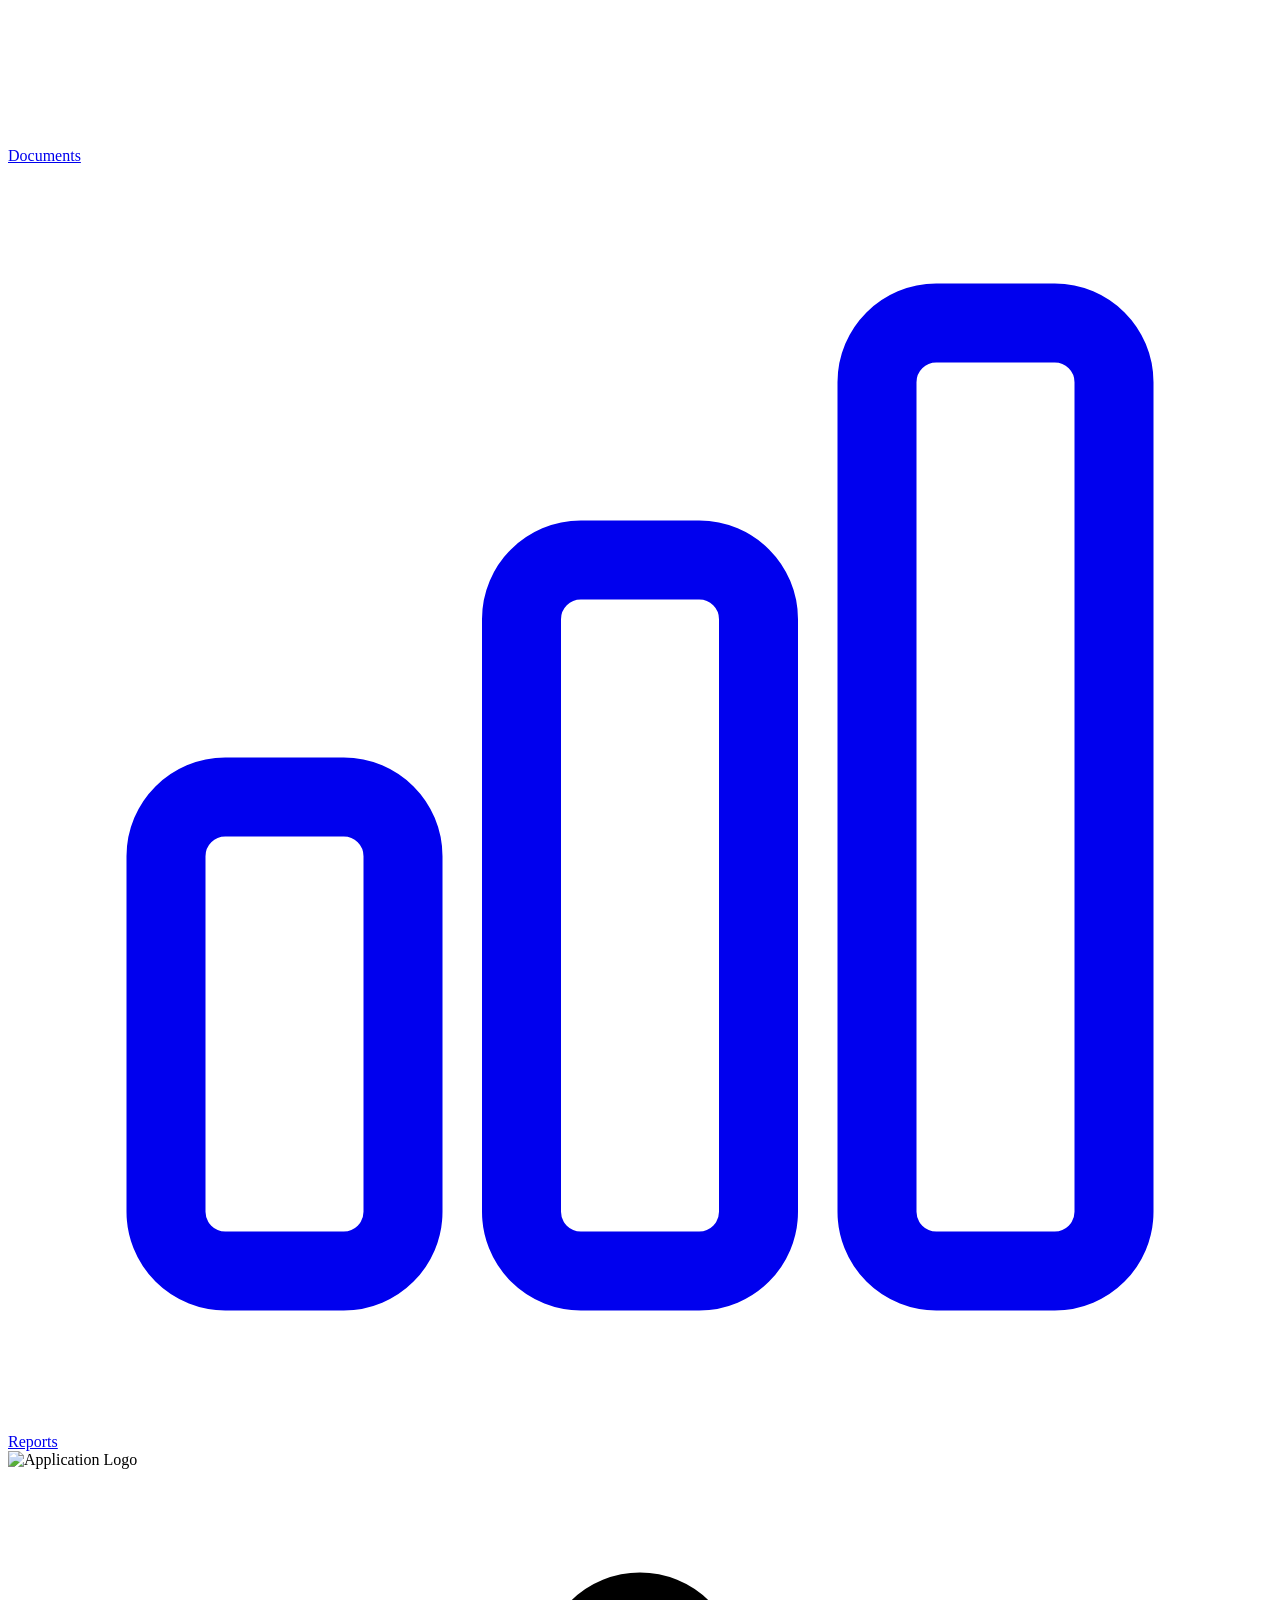
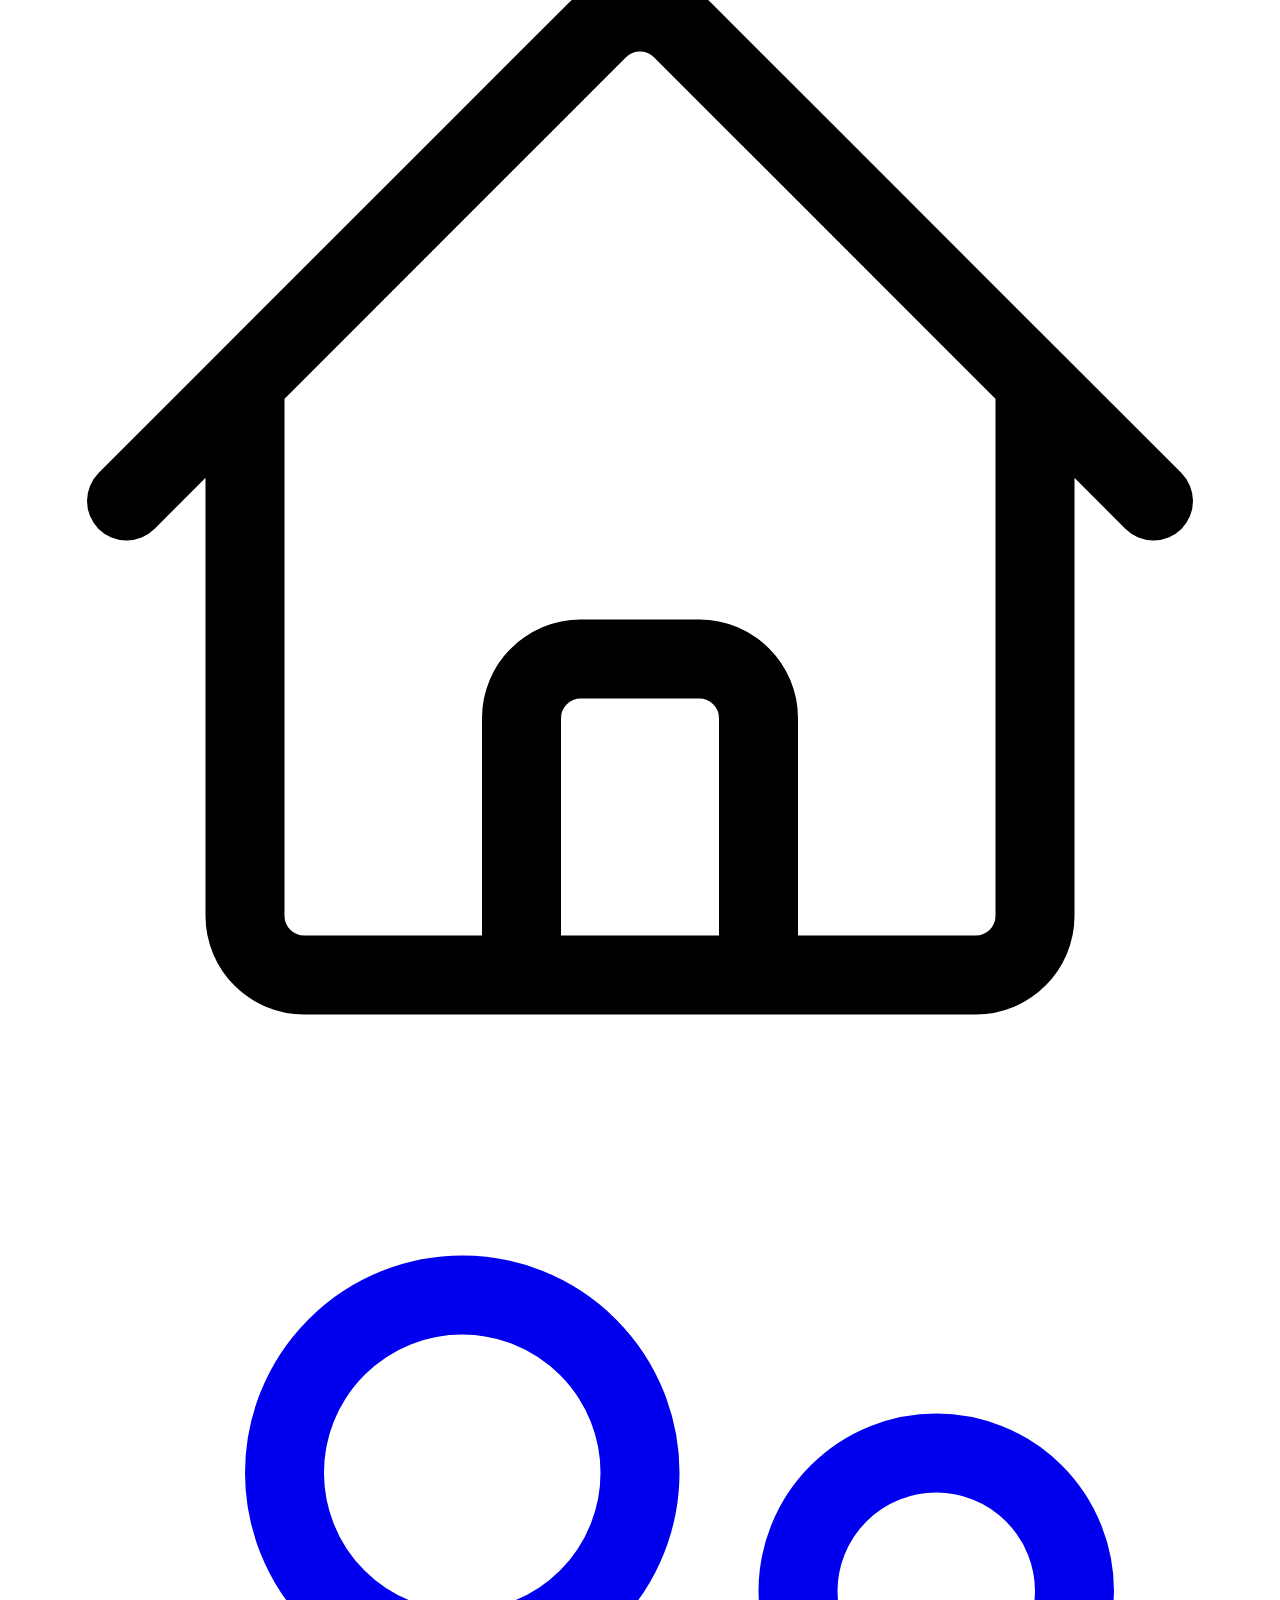
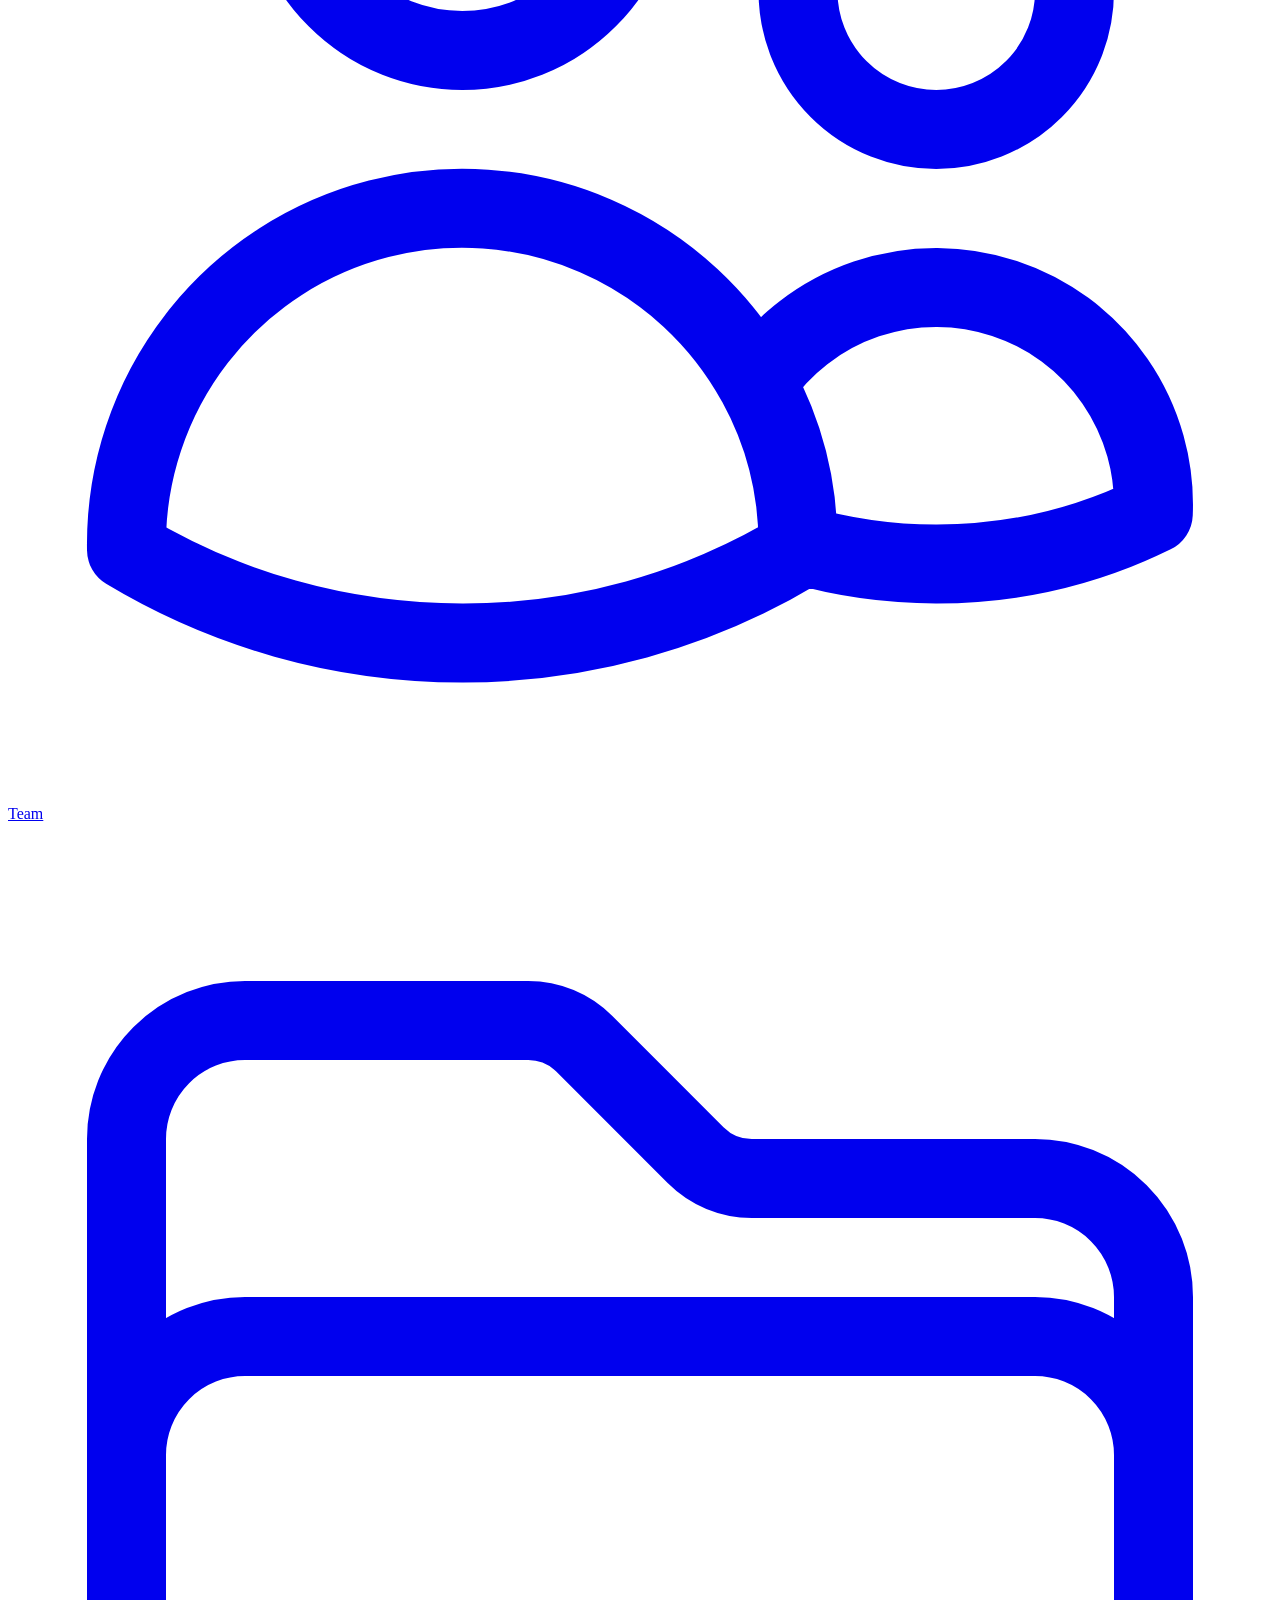
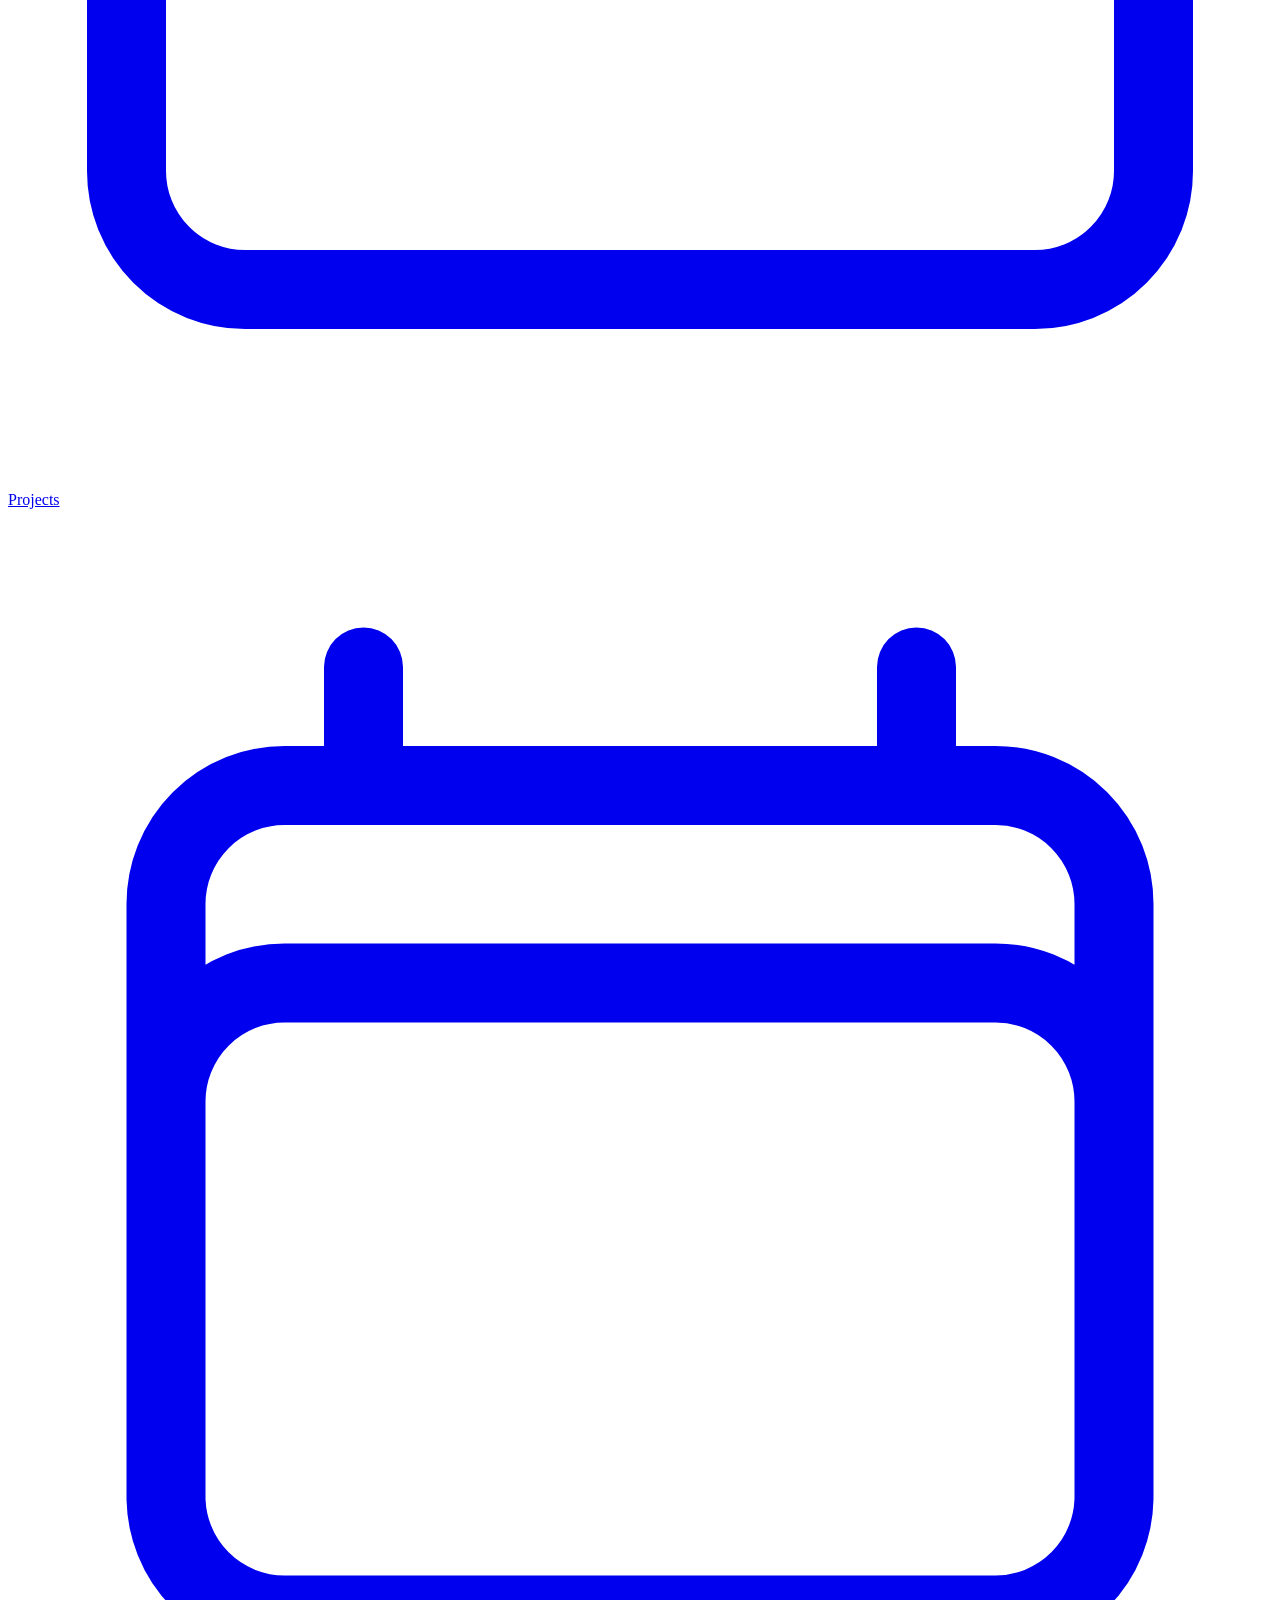
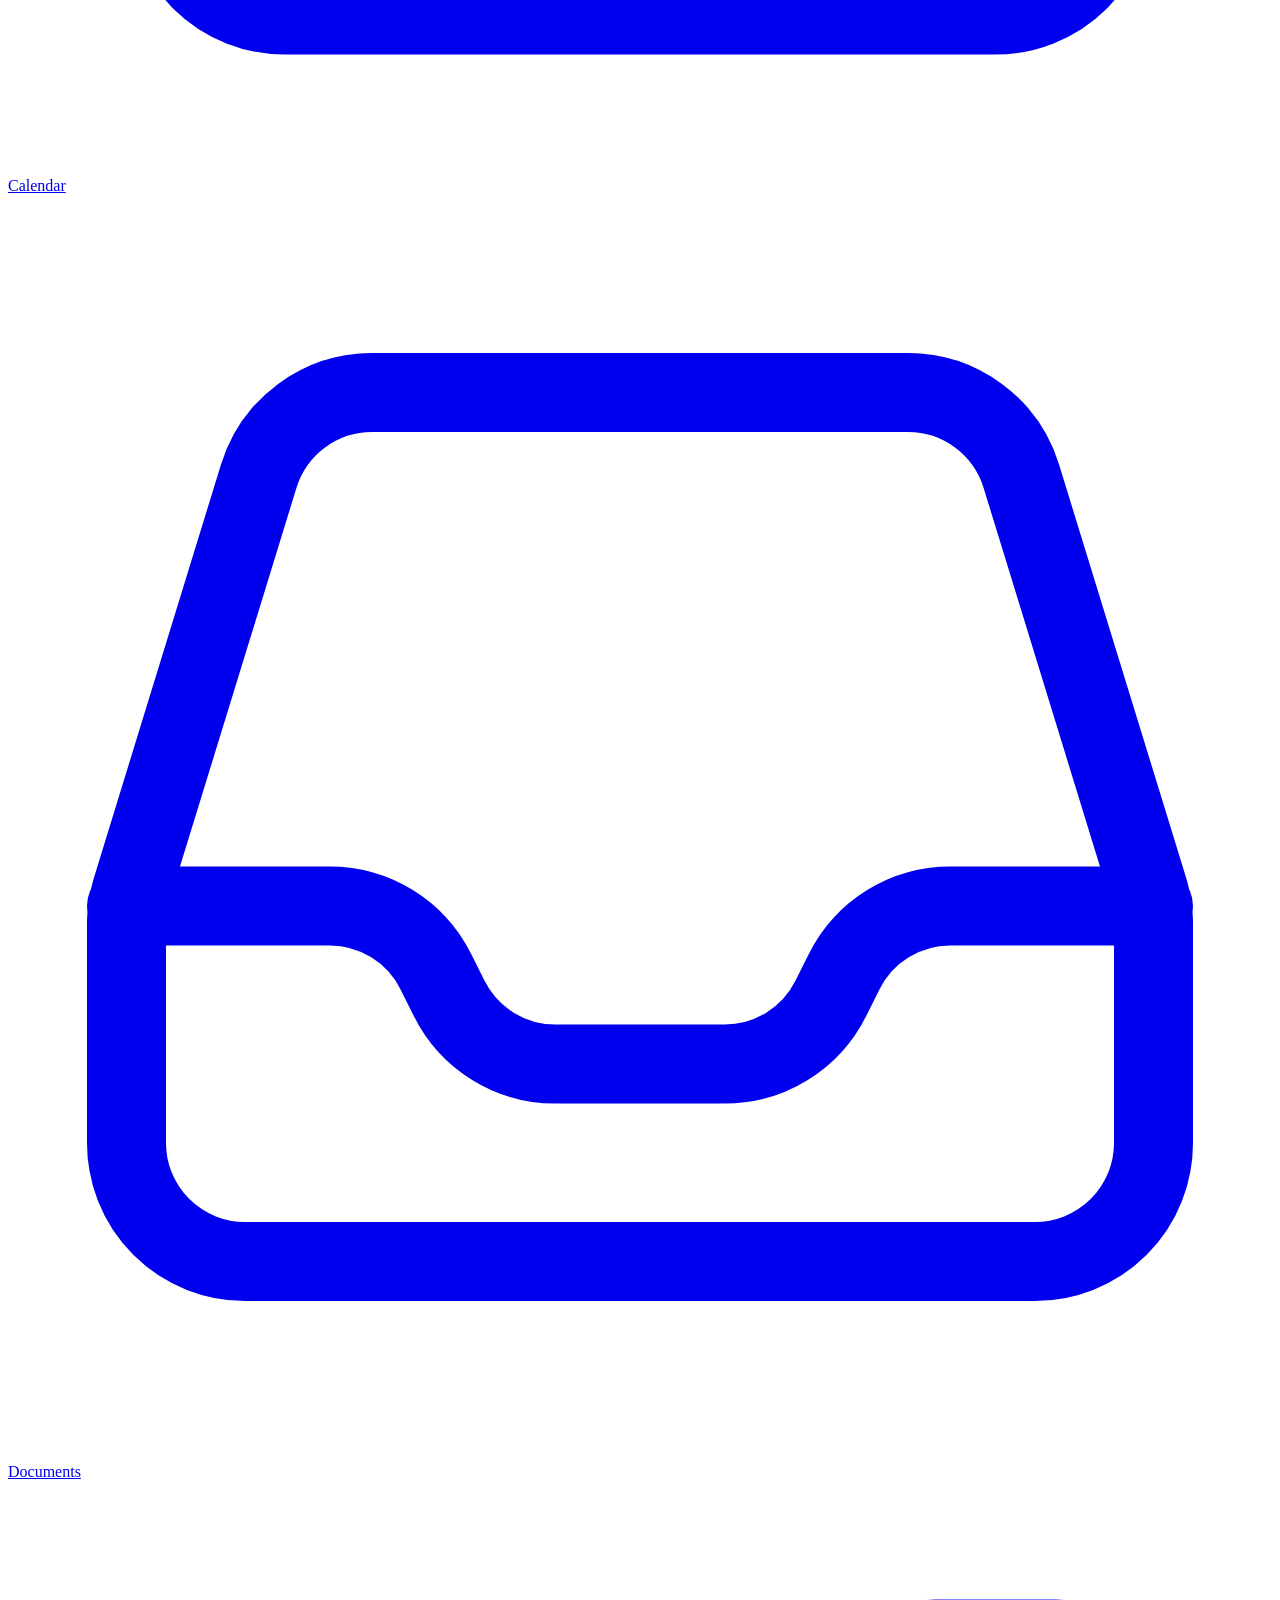
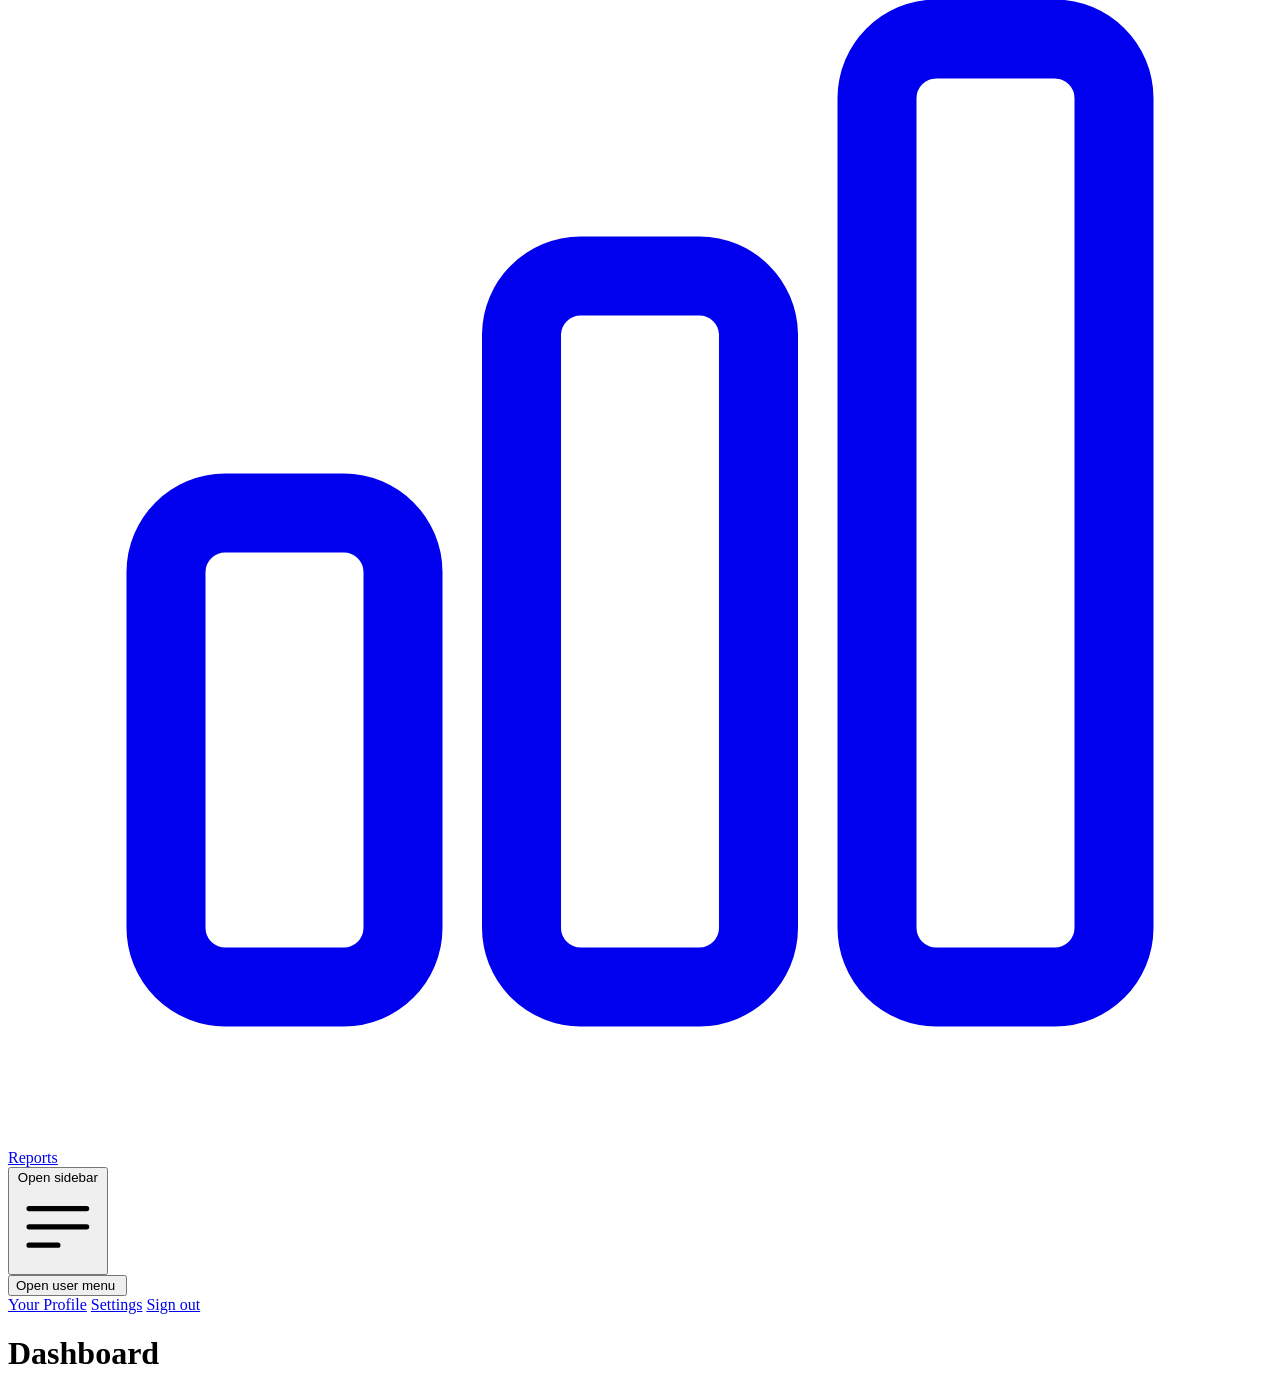
==== commit 95b3fccf: "helloworld" ====
--- a/src/main/resources/templates/index.html
+++ b/src/main/resources/templates/index.html
@@ -109,6 +109,7 @@
                             Team
                         </a>
 
+
                         <a href="#"
                            class="text-gray-600 hover:bg-gray-50 hover:text-gray-900 group flex items-center rounded-md px-2 py-2 text-base font-medium">
                             <svg class="text-gray-400 group-hover:text-gray-500 mr-4 h-6 w-6 flex-shrink-0" fill="none"
@@ -170,15 +171,12 @@
             <div class="mt-5 flex flex-grow flex-col">
                 <nav class="flex-1 space-y-1 px-2 pb-4">
                     <!-- Current: "bg-gray-100 text-gray-900", Default: "text-gray-600 hover:bg-gray-50 hover:text-gray-900" -->
-                    <a href="#"
-                       class="bg-gray-100 text-gray-900 group flex items-center rounded-md px-2 py-2 text-sm font-medium">
-                        <!-- Current: "text-gray-500", Default: "text-gray-400 group-hover:text-gray-500" -->
-                        <svg class="text-gray-500 mr-3 h-6 w-6 flex-shrink-0" fill="none" viewBox="0 0 24 24"
+                    <a th:replace="fragments/menu-item.html :: menu-item('#', 'Dashboard', ~{::#dashboard-icon})">
+                        <svg class="text-gray-500 mr-3 h-6 w-6 flex-shrink-0" id="dashboard-icon" fill="none" viewBox="0 0 24 24"
                              stroke-width="1.5" stroke="currentColor" aria-hidden="true">
                             <path stroke-linecap="round" stroke-linejoin="round"
                                   d="M2.25 12l8.954-8.955c.44-.439 1.152-.439 1.591 0L21.75 12M4.5 9.75v10.125c0 .621.504 1.125 1.125 1.125H9.75v-4.875c0-.621.504-1.125 1.125-1.125h2.25c.621 0 1.125.504 1.125 1.125V21h4.125c.621 0 1.125-.504 1.125-1.125V9.75M8.25 21h8.25"/>
                         </svg>
-                        Dashboard
                     </a>
 
                     <a href="#"
@@ -303,6 +301,8 @@
             </div>
         </div>
 
+
+
         <main class="flex-1">
             <div class="py-6">
                 <div class="mx-auto max-w-7xl px-4 sm:px-6 lg:px-8">
@@ -315,7 +315,7 @@
         </main>
     </div>
 </div>
-<script type="text/javascript" th:src="@{/webjars/alpinejs/dist/cdn.min.js}" defer></script>
+<script defer th:src="@{https://cdn.jsdelivr.net/npm/alpinejs@3.14.3/dist/cdn.min.js}"></script>
 <script>
 
     function sidebarMenu() {
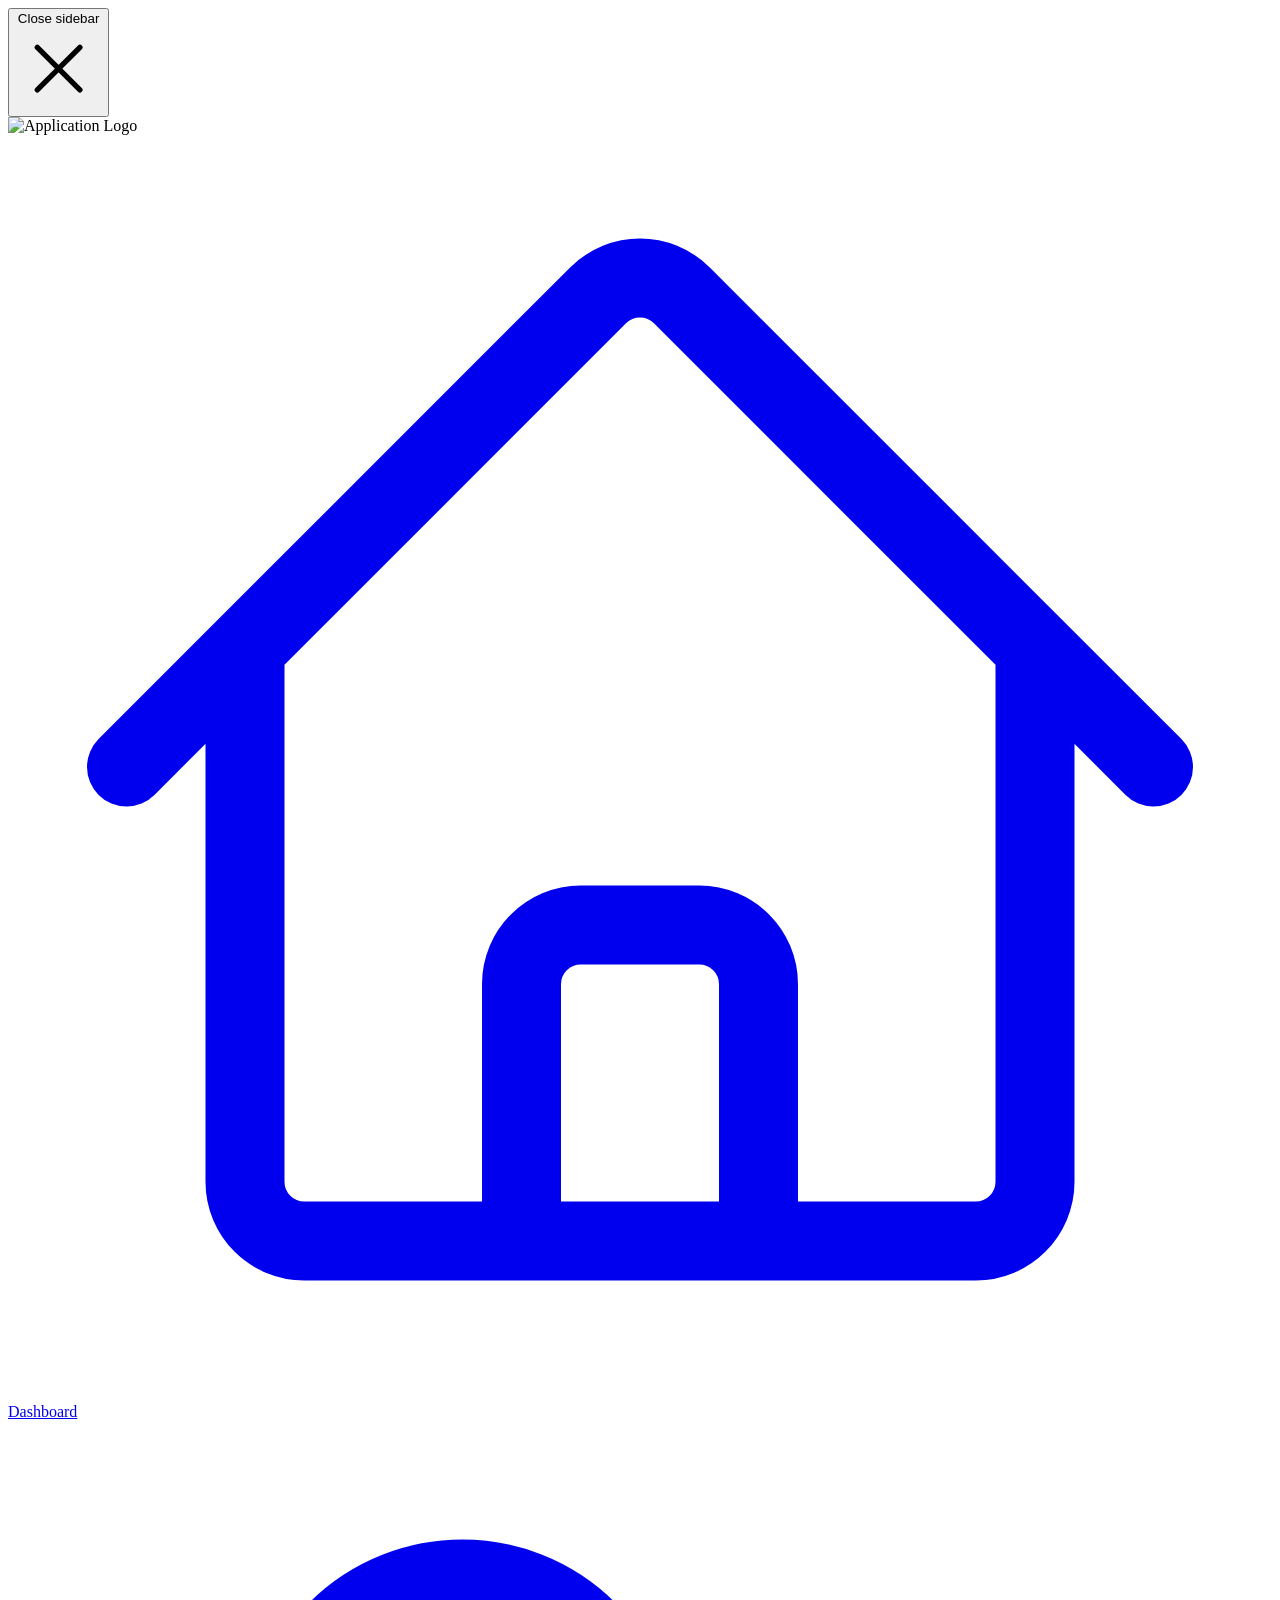
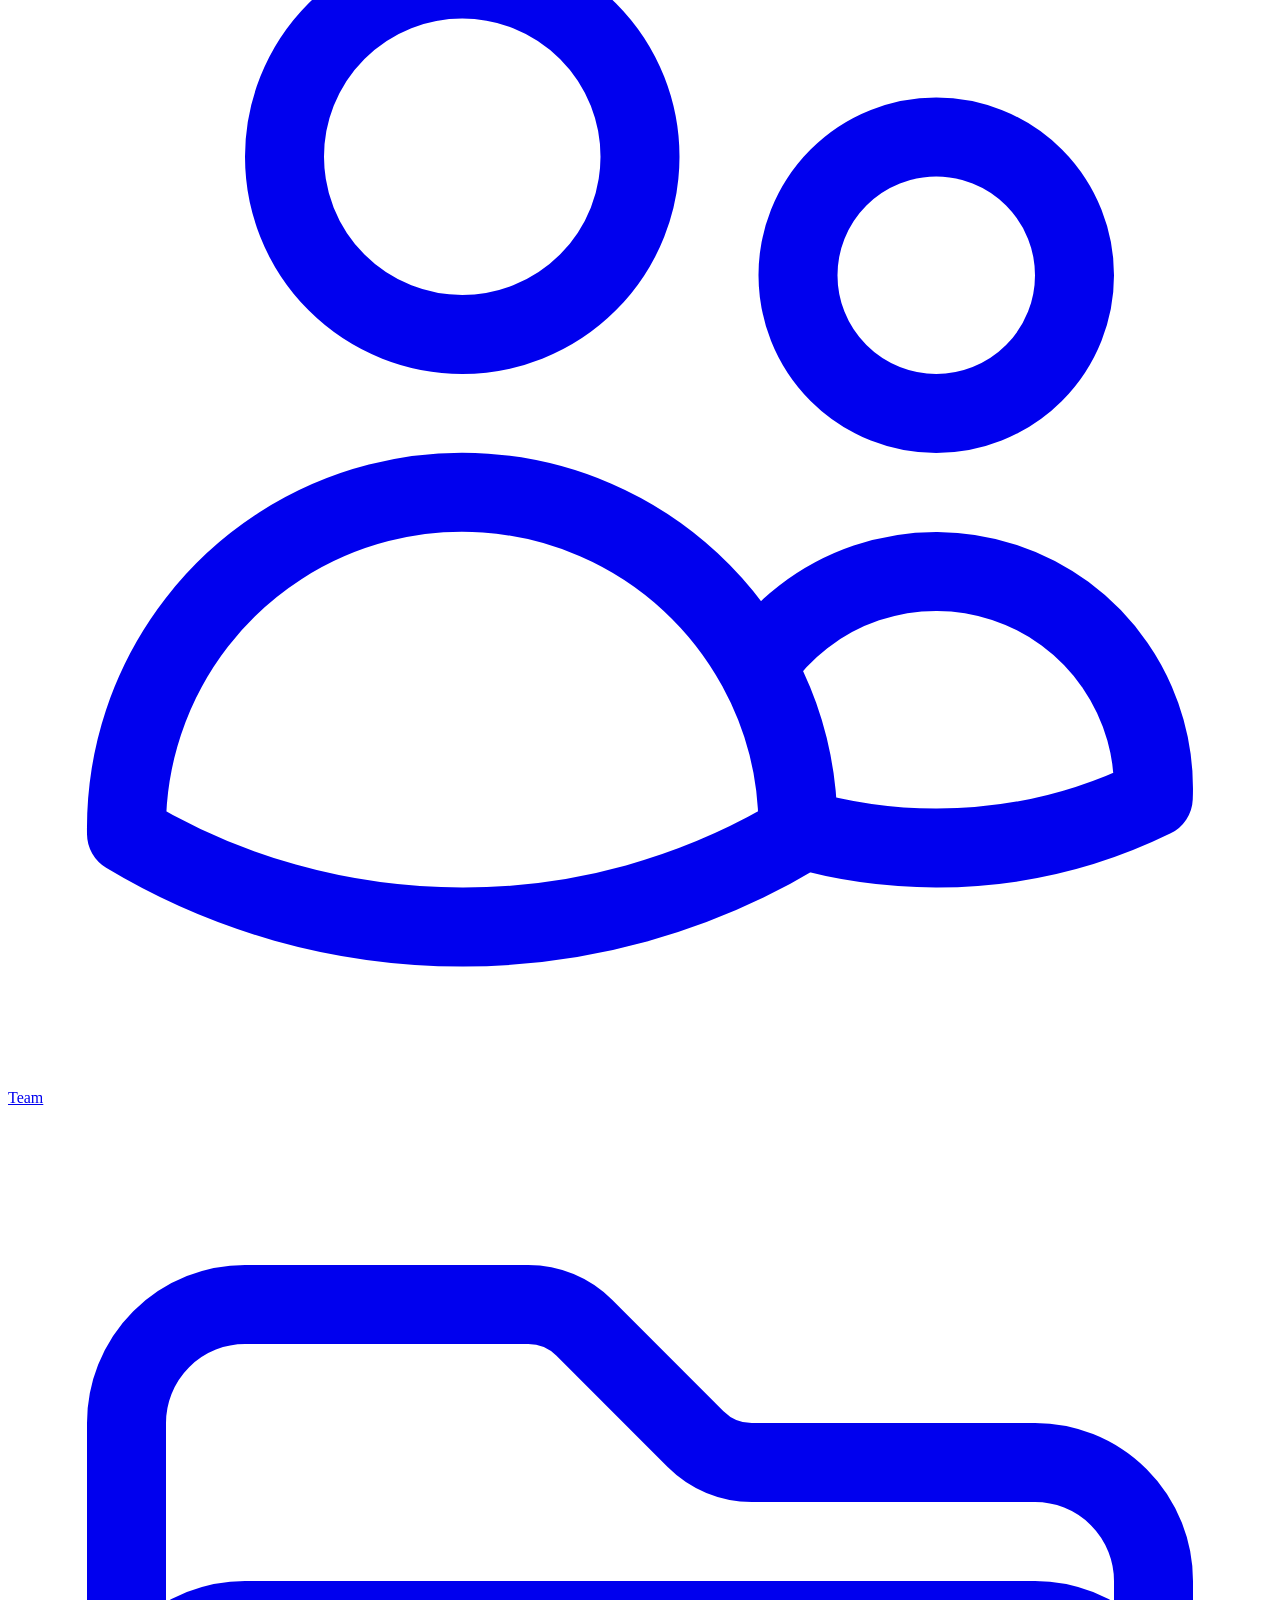
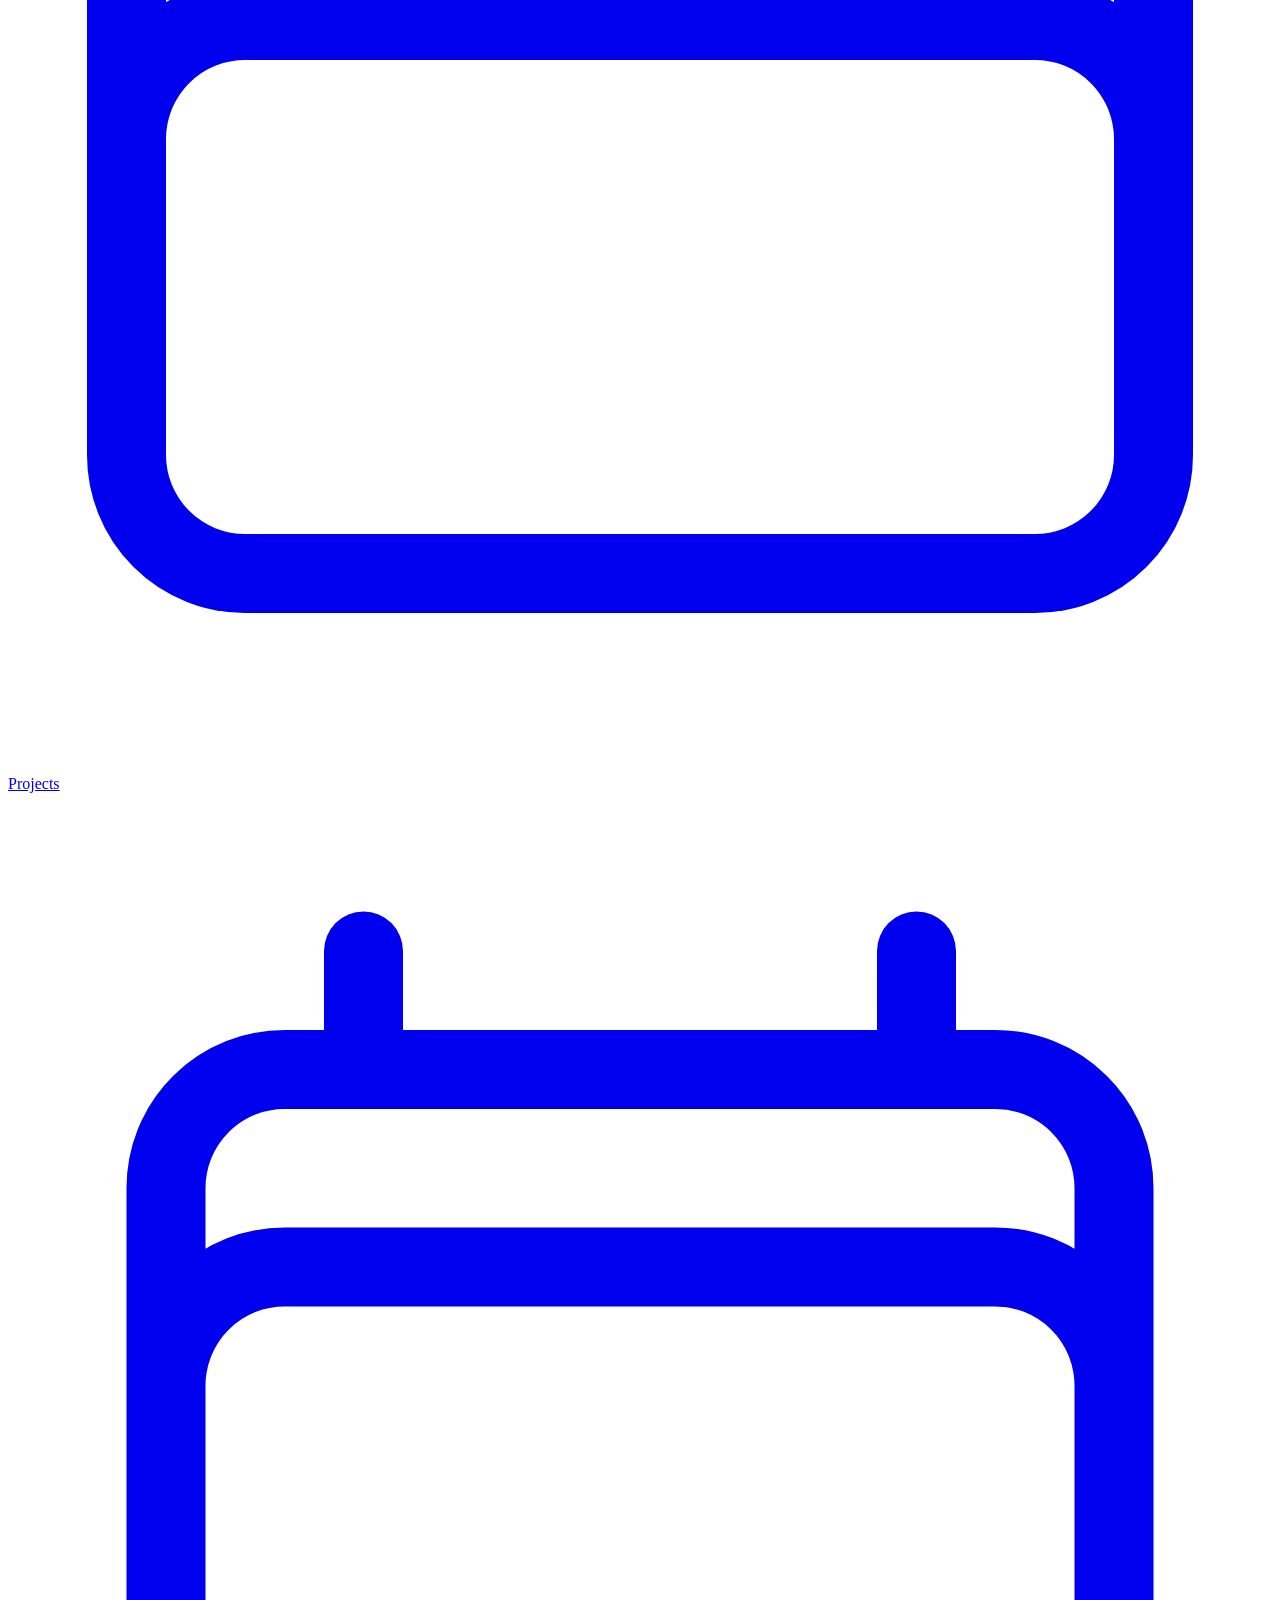
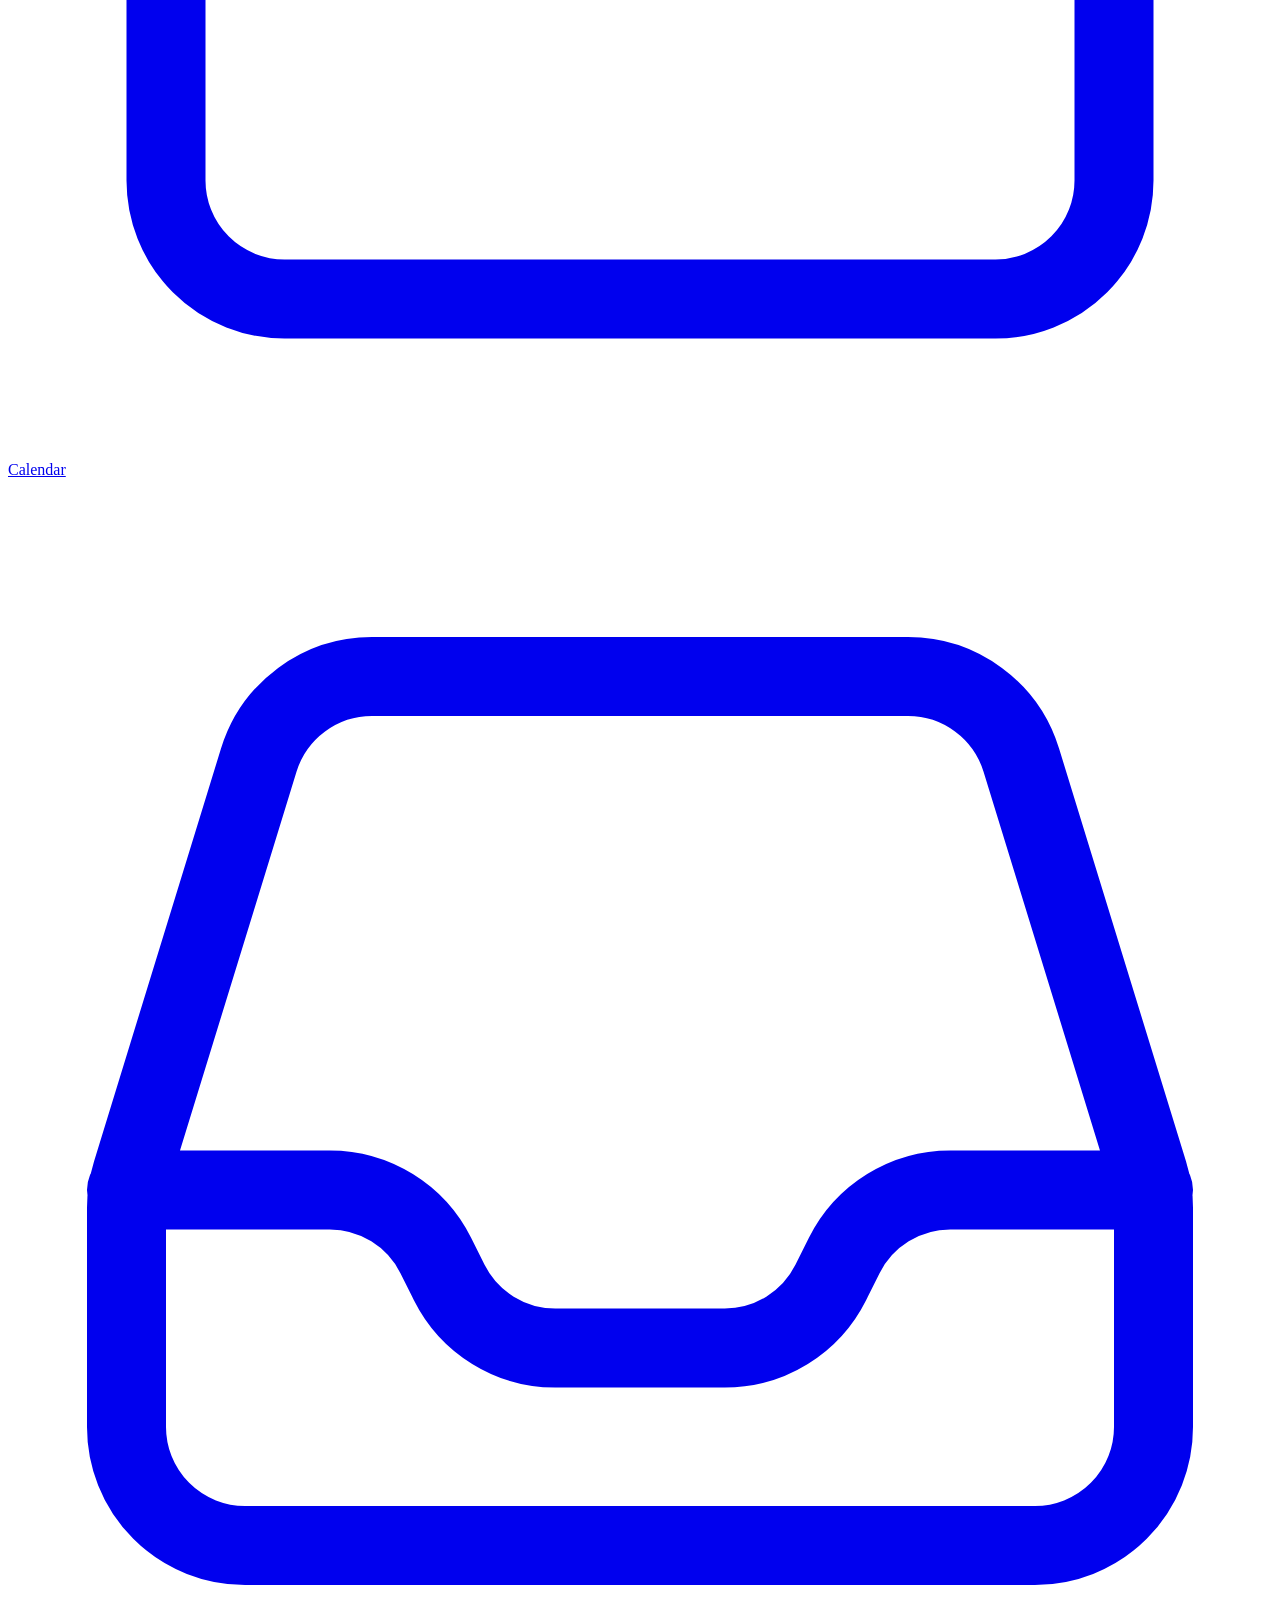
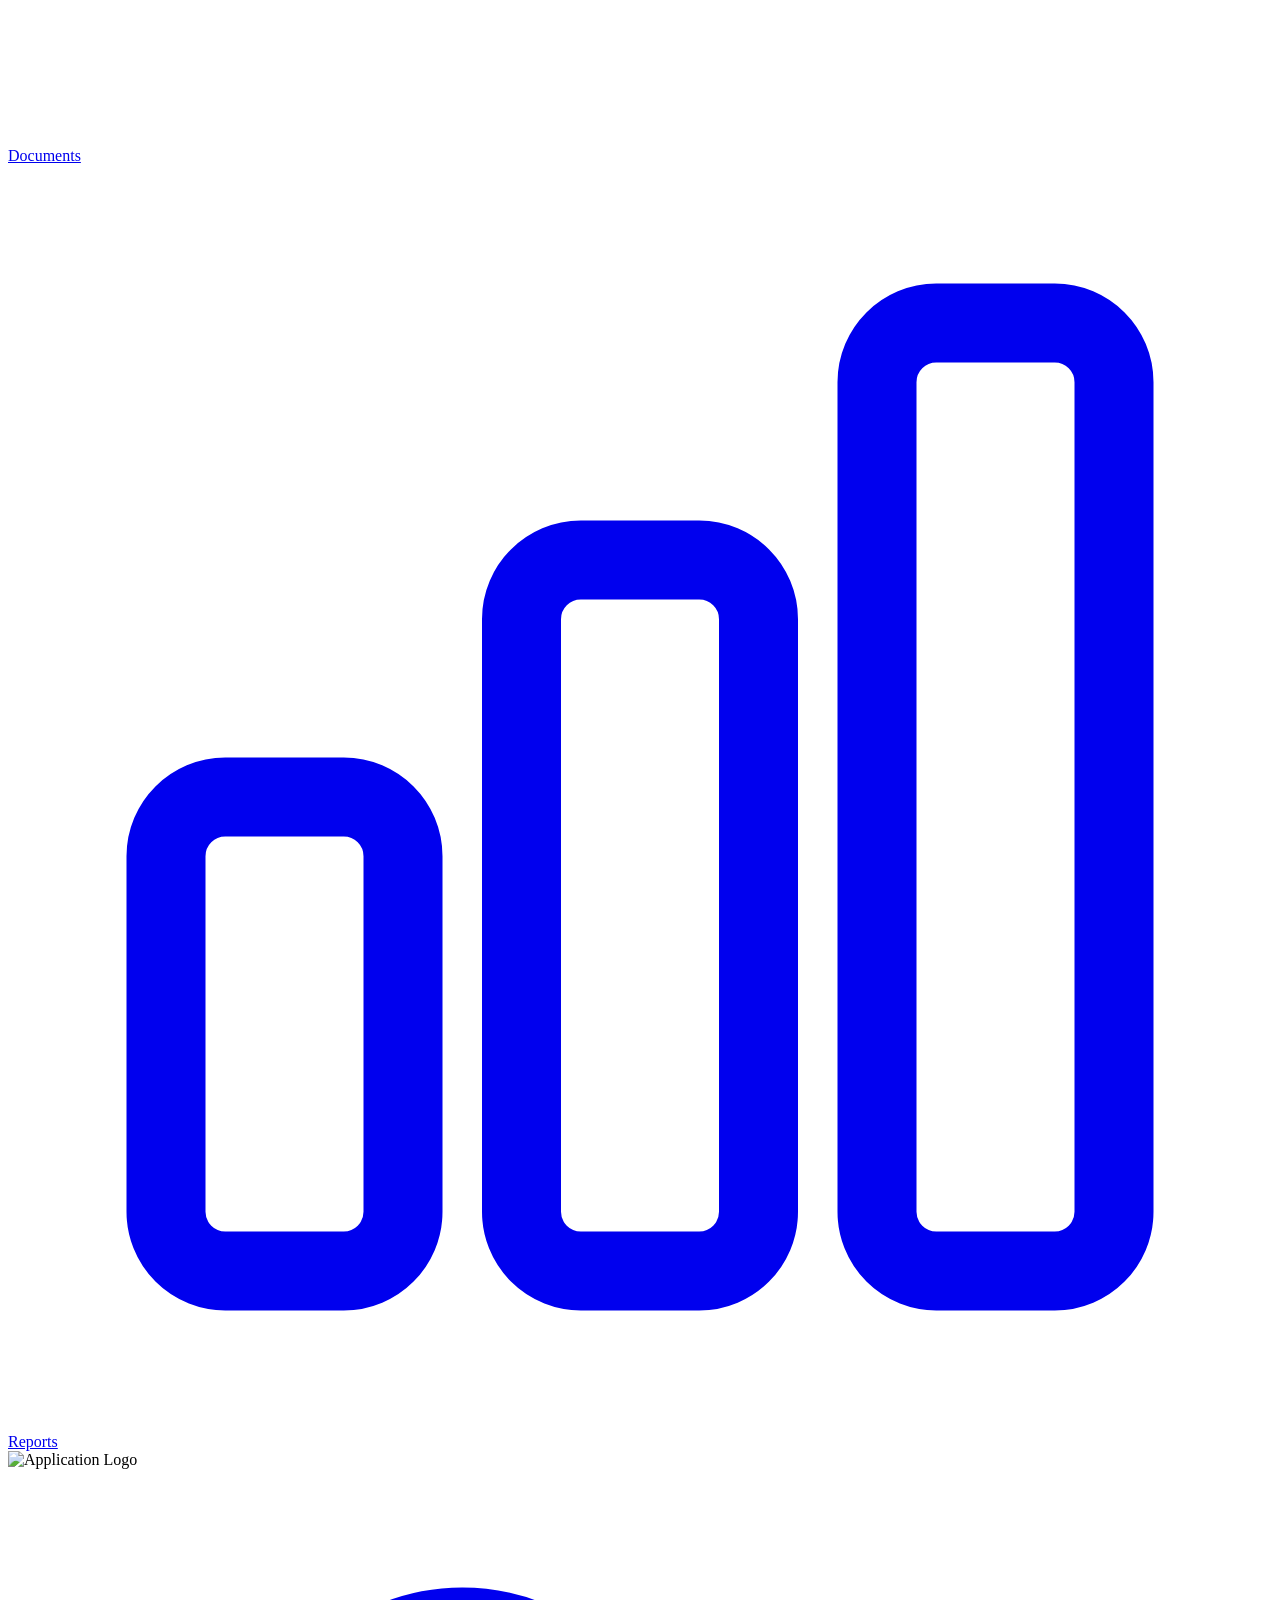
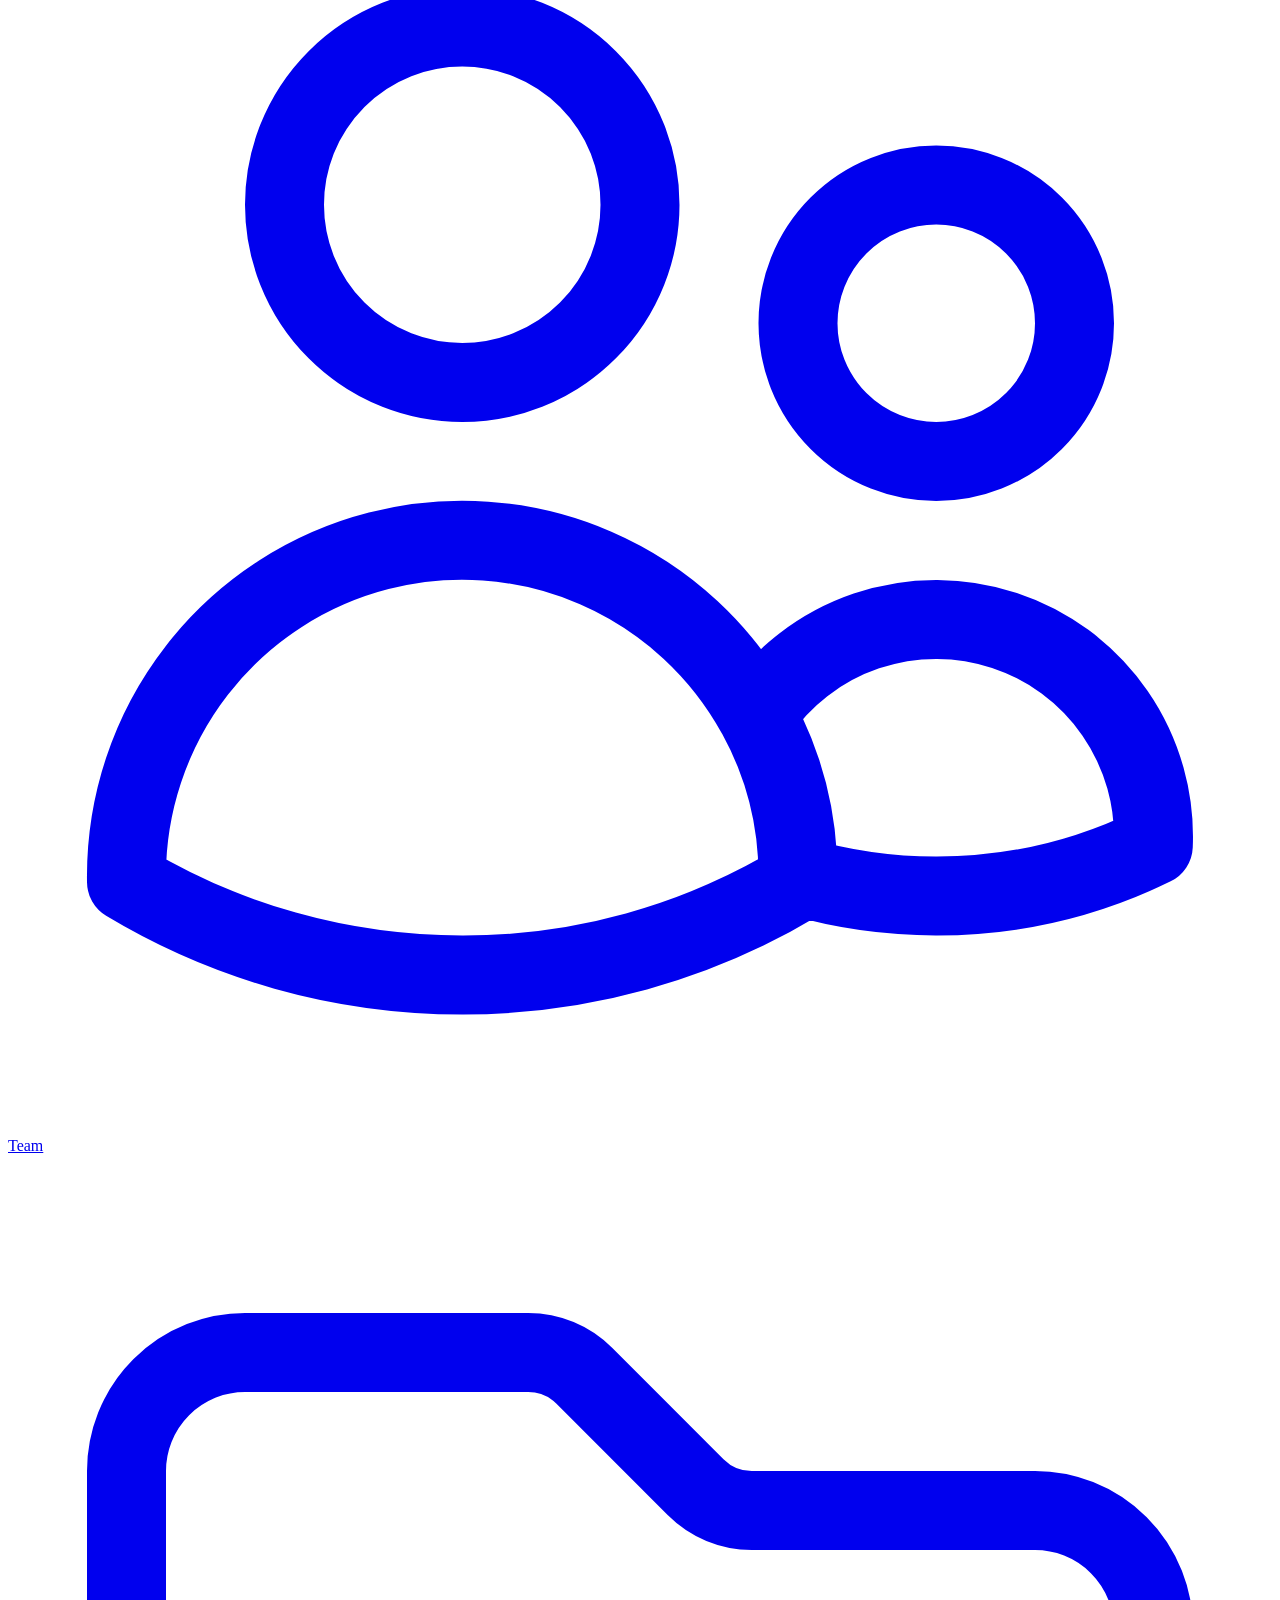
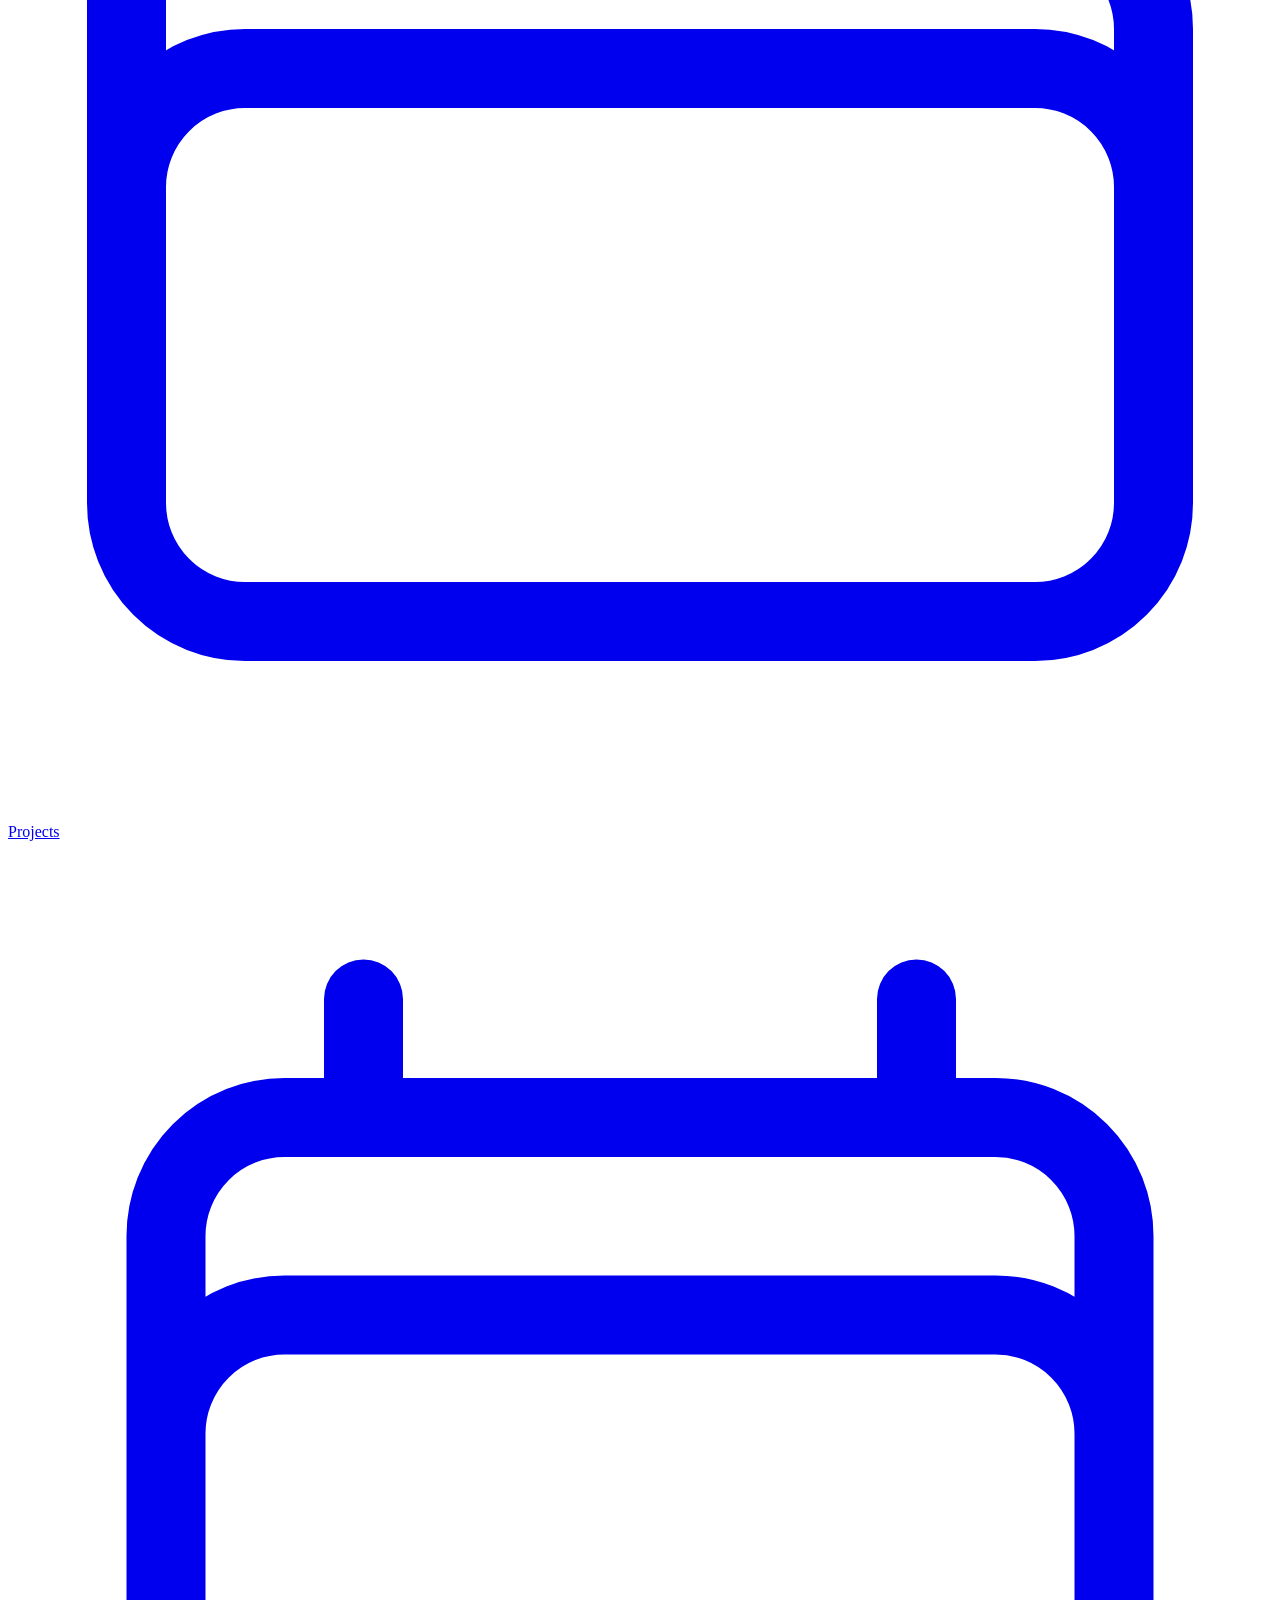
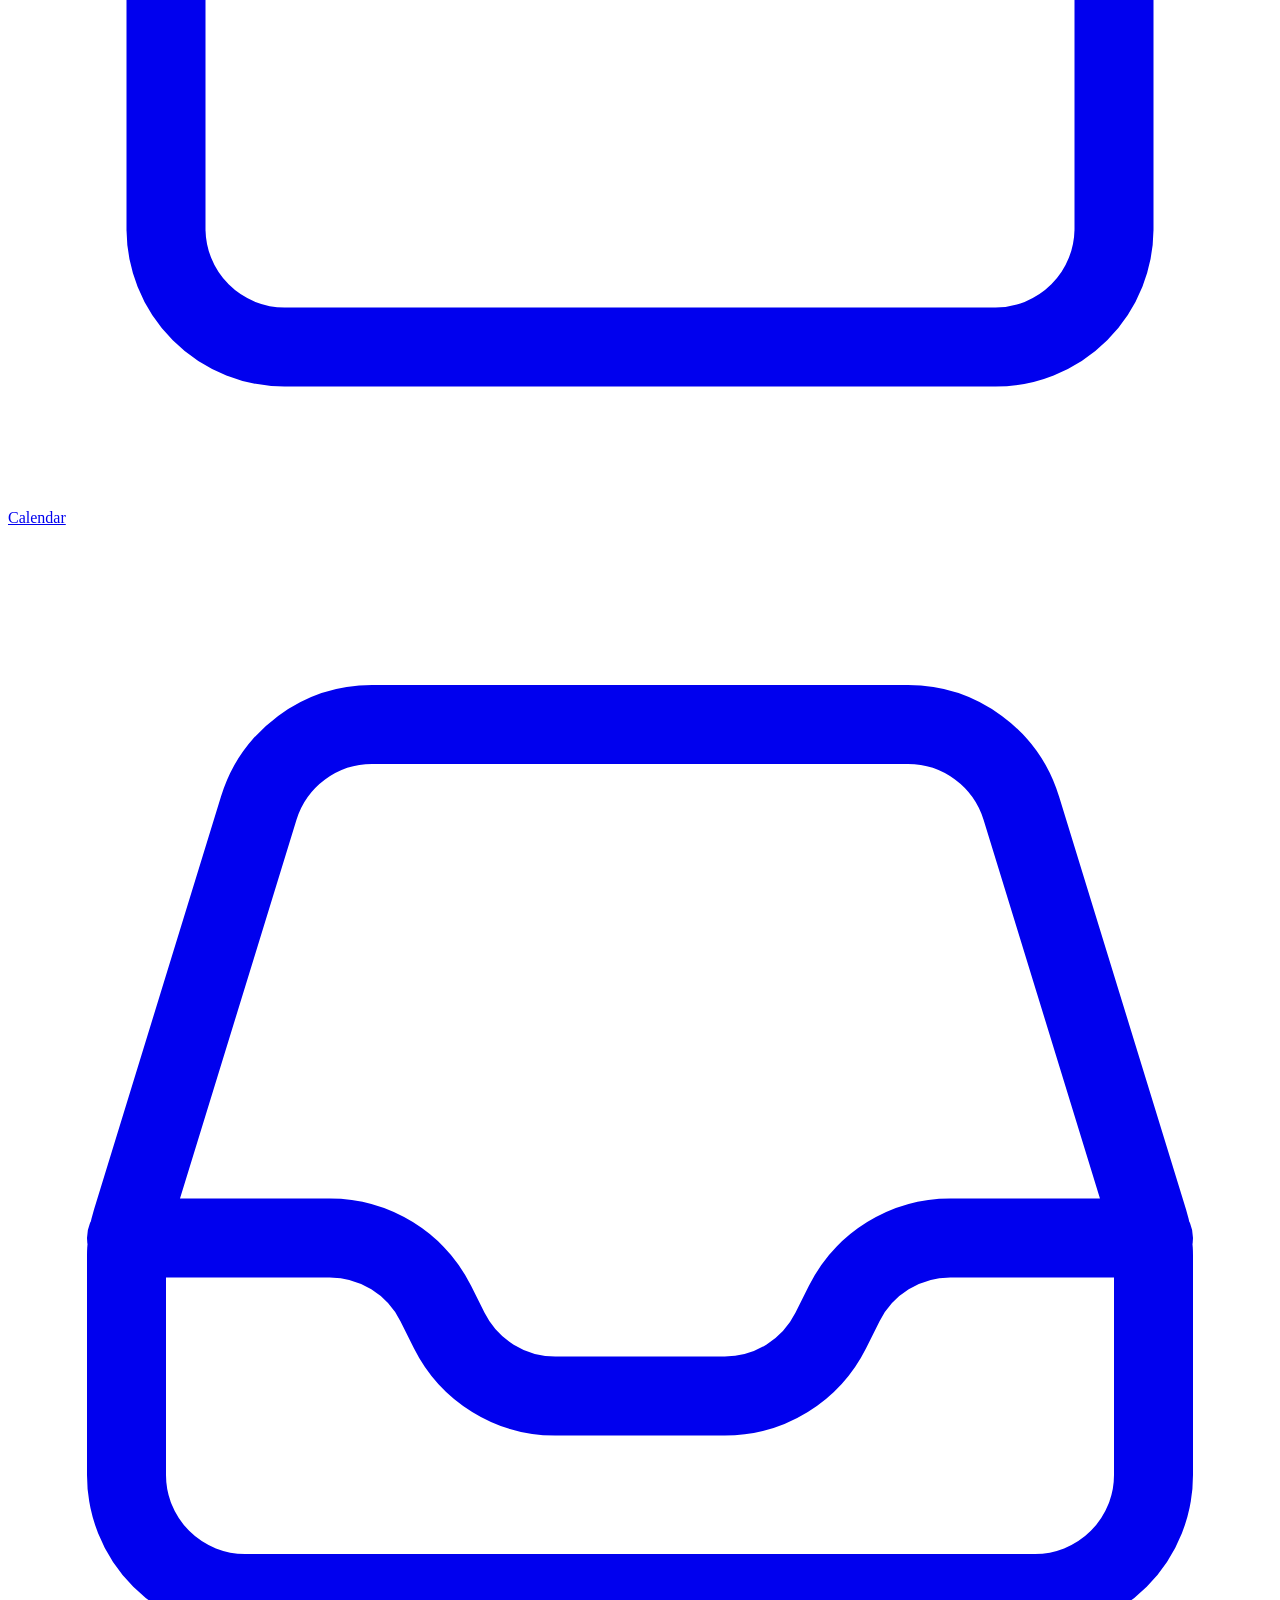
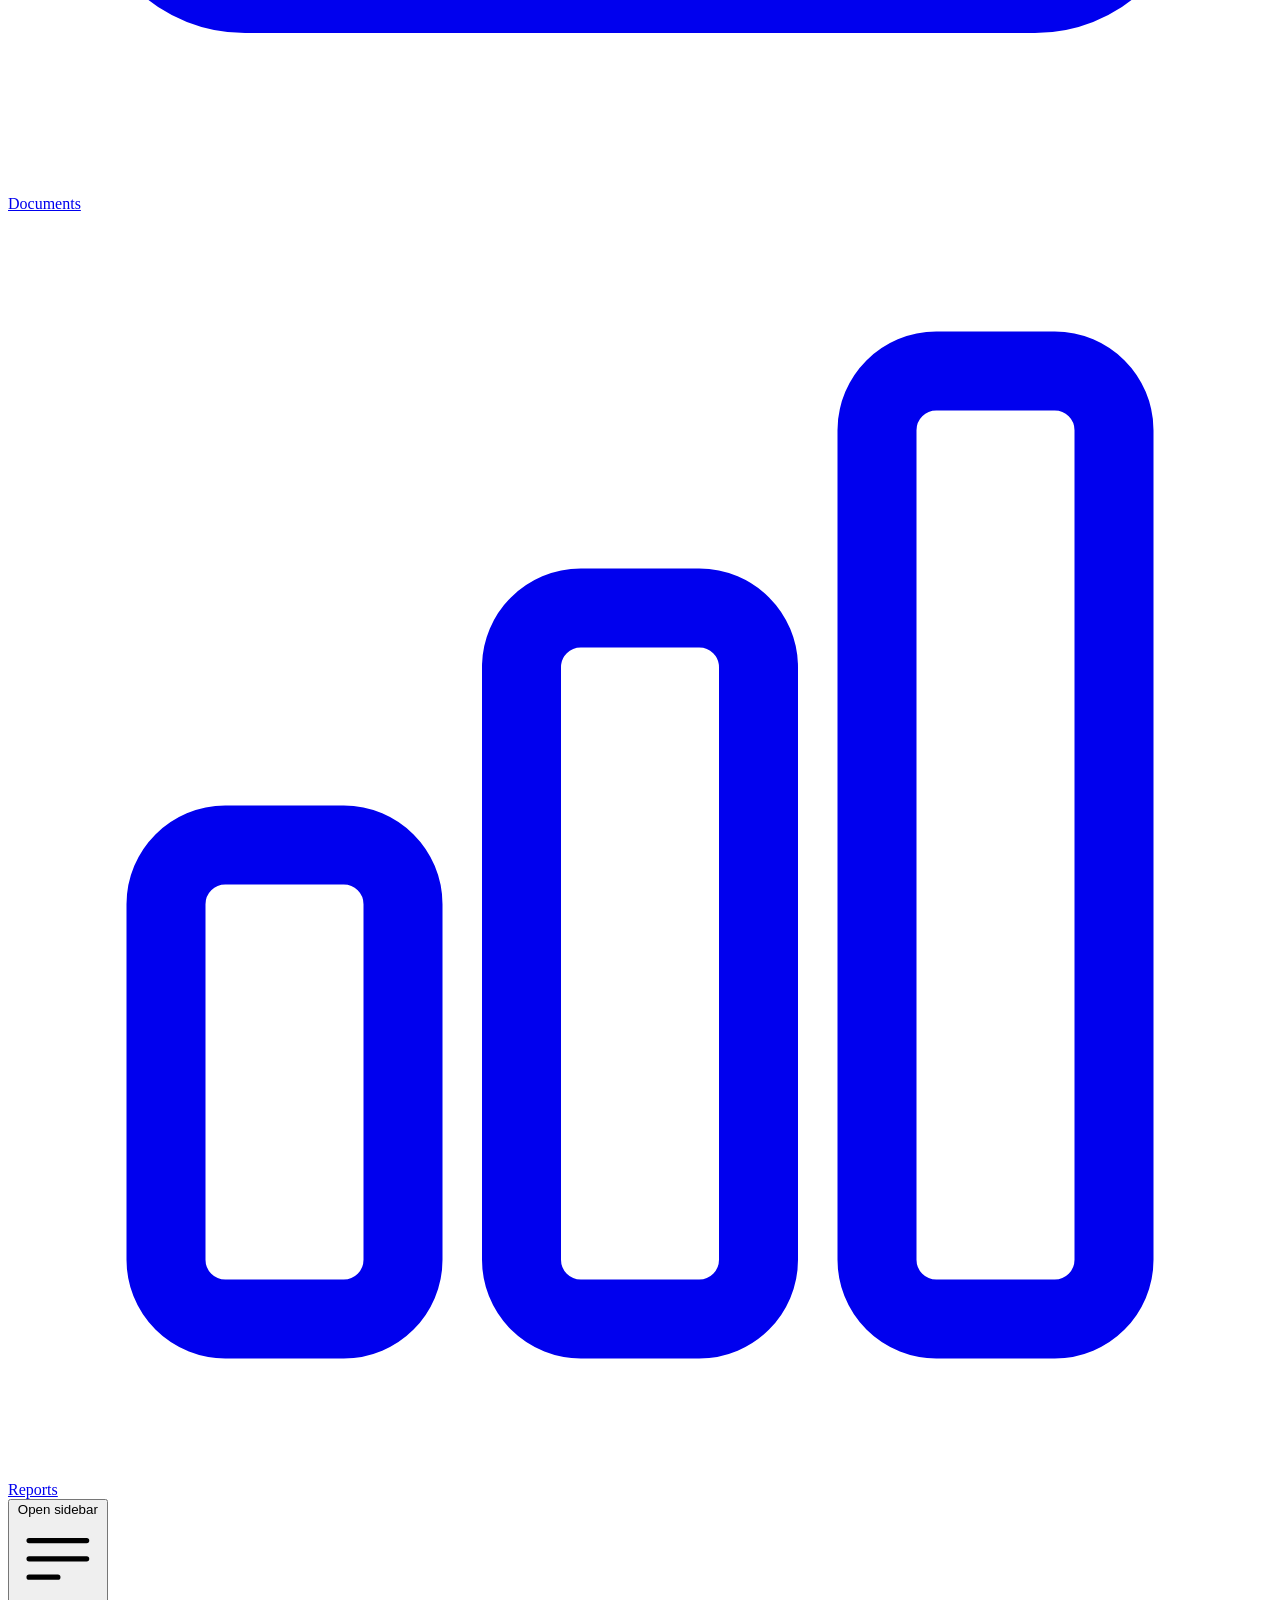
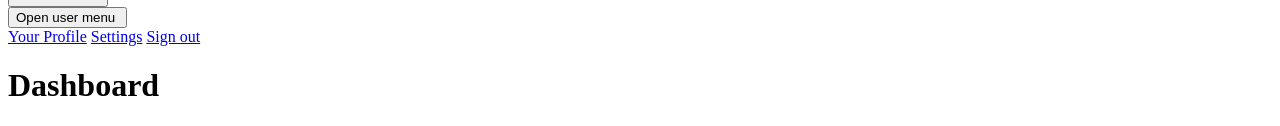
==== commit 38ef4108: "todaysCommit" ====
--- a/src/main/resources/templates/index.html
+++ b/src/main/resources/templates/index.html
@@ -168,15 +168,11 @@
                      th:src="@{/svg/application-logo.svg}"
                      alt="Application Logo">
             </div>
+
             <div class="mt-5 flex flex-grow flex-col">
                 <nav class="flex-1 space-y-1 px-2 pb-4">
                     <!-- Current: "bg-gray-100 text-gray-900", Default: "text-gray-600 hover:bg-gray-50 hover:text-gray-900" -->
-                    <a th:replace="fragments/menu-item.html :: menu-item('#', 'Dashboard', ~{::#dashboard-icon})">
-                        <svg class="text-gray-500 mr-3 h-6 w-6 flex-shrink-0" id="dashboard-icon" fill="none" viewBox="0 0 24 24"
-                             stroke-width="1.5" stroke="currentColor" aria-hidden="true">
-                            <path stroke-linecap="round" stroke-linejoin="round"
-                                  d="M2.25 12l8.954-8.955c.44-.439 1.152-.439 1.591 0L21.75 12M4.5 9.75v10.125c0 .621.504 1.125 1.125 1.125H9.75v-4.875c0-.621.504-1.125 1.125-1.125h2.25c.621 0 1.125.504 1.125 1.125V21h4.125c.621 0 1.125-.504 1.125-1.125V9.75M8.25 21h8.25"/>
-                        </svg>
+                    <a th:replace="fragments/menu-item.html :: menu-item('#', 'Dashboard', 'dashboard-icon')">
                     </a>
 
                     <a href="#"
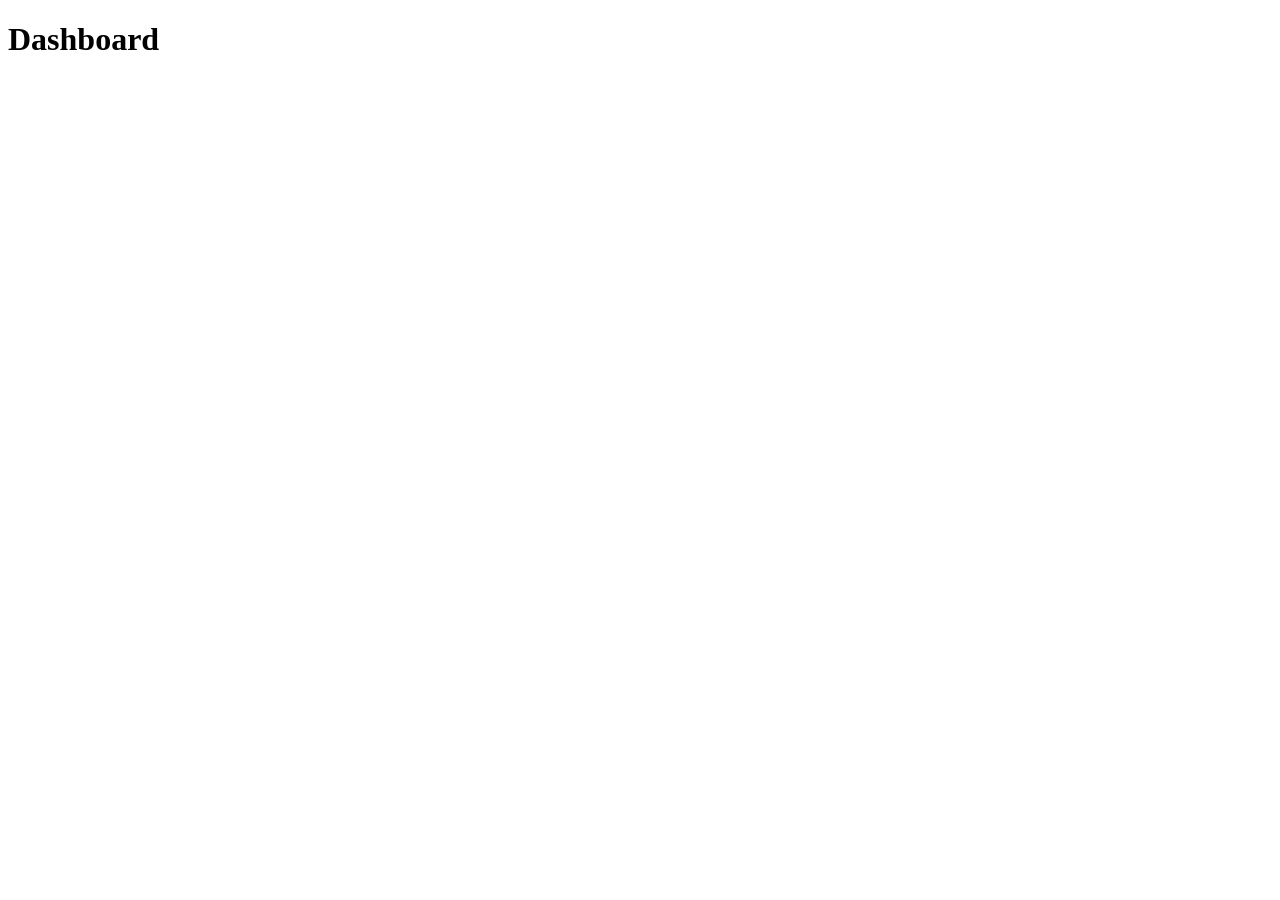
==== commit bfb7fcbe: "implementedFragmentsToMakeCodeSnippetsReusable" ====
--- a/src/main/resources/templates/index.html
+++ b/src/main/resources/templates/index.html
@@ -16,333 +16,29 @@
 <div x-data="sidebarMenu()"
      @keydown.window.escape="closeSidebar">
     <!-- Off-canvas menu for mobile, show/hide based on off-canvas menu state. -->
-    <div class="relative z-40 lg:hidden" role="dialog" aria-modal="true"
-         x-show="isVisible()">
-        <!--
-          Off-canvas menu backdrop, show/hide based on off-canvas menu state.
+    <div th:replace="fragments/sidebar-menu.html :: mobile"></div>
 
-          Entering: "transition-opacity ease-linear duration-300"
-            From: "opacity-0"
-            To: "opacity-100"
-          Leaving: "transition-opacity ease-linear duration-300"
-            From: "opacity-100"
-            To: "opacity-0"
-        -->
-        <div class="fixed inset-0 bg-gray-600 bg-opacity-75"
-             x-show="isVisible()"
-             x-cloak
-             x-transition:enter="transition-opacity ease-linear duration-300"
-             x-transition:enter-start="opacity-0"
-             x-transition:enter-end="opacity-100"
-             x-transition:leave="transition-opacity ease-linear duration-300"
-             x-transition:leave-start="opacity-100"
-             x-transition:leave-end="opacity-0"></div>
+    <div th:replace="fragments/sidebar-menu.html :: desktop"></div>
 
-        <div class="fixed inset-0 z-40 flex">
-            <!--
-              Off-canvas menu, show/hide based on off-canvas menu state.
+    <!-- Static sidebar for desktop -->
+    <div class="flex flex-1 flex-col lg:pl-64">
+        <div th:replace="fragments/top-menu.html :: menu">
 
-              Entering: "transition ease-in-out duration-300 transform"
-                From: "-translate-x-full"
-                To: "translate-x-0"
-              Leaving: "transition ease-in-out duration-300 transform"
-                From: "translate-x-0"
-                To: "-translate-x-full"
-            -->
-            <div class="relative flex w-full max-w-xs flex-1 flex-col bg-white pt-5 pb-4"
-                 x-show="isVisible()"
-                 x-cloak
-                 x-transition:enter="transition ease-in-out duration-300 transform"
-                 x-transition:enter-start="-translate-x-full"
-                 x-transition:enter-end="translate-x-0"
-                 x-transition:leave="transition ease-in-out duration-300 transform"
-                 x-transition:leave-start="translate-x-0"
-                 x-transition:leave-end="-translate-x-full">
-                <!--
-                  Close button, show/hide based on off-canvas menu state.
-
-                  Entering: "ease-in-out duration-300"
-                    From: "opacity-0"
-                    To: "opacity-100"
-                  Leaving: "ease-in-out duration-300"
-                    From: "opacity-100"
-                    To: "opacity-0"
-                -->
-                <div class="absolute top-0 right-0 -mr-12 pt-2">
-                    <button type="button"
-                            class="ml-1 flex h-10 w-10 items-center justify-center rounded-full focus:outline-none focus:ring-2 focus:ring-inset focus:ring-white"
-                            @click="closeSidebar">
-                        <span class="sr-only">Close sidebar</span>
-                        <svg class="h-6 w-6 text-white" fill="none" viewBox="0 0 24 24" stroke-width="1.5"
-                             stroke="currentColor" aria-hidden="true">
-                            <path stroke-linecap="round" stroke-linejoin="round" d="M6 18L18 6M6 6l12 12"/>
-                        </svg>
-                    </button>
+            <main class="flex-1">
+                <div class="py-6">
+                    <div class="mx-auto max-w-7xl px-4 sm:px-6 lg:px-8">
+                        <h1 class="text-2xl font-semibold text-gray-900">Dashboard</h1>
+                    </div>
+                    <div class="mx-auto max-w-7xl px-4 sm:px-6 lg:px-8">
+                        <!-- Your content -->
+                    </div>
                 </div>
-
-                <div class="flex flex-shrink-0 items-center px-4">
-                    <img class="h-8 w-auto"
-                         th:src="@{/svg/application-logo.svg}"
-                         alt="Application Logo">
-                </div>
-                <div class="mt-5 h-0 flex-1 overflow-y-auto">
-                    <nav class="space-y-1 px-2">
-                        <!-- Current: "bg-gray-100 text-gray-900", Default: "text-gray-600 hover:bg-gray-50 hover:text-gray-900" -->
-                        <a href="#"
-                           class="bg-gray-100 text-gray-900 group flex items-center rounded-md px-2 py-2 text-base font-medium">
-                            <!-- Current: "text-gray-500", Default: "text-gray-400 group-hover:text-gray-500" -->
-                            <svg class="text-gray-500 mr-4 h-6 w-6 flex-shrink-0" fill="none" viewBox="0 0 24 24"
-                                 stroke-width="1.5" stroke="currentColor" aria-hidden="true">
-                                <path stroke-linecap="round" stroke-linejoin="round"
-                                      d="M2.25 12l8.954-8.955c.44-.439 1.152-.439 1.591 0L21.75 12M4.5 9.75v10.125c0 .621.504 1.125 1.125 1.125H9.75v-4.875c0-.621.504-1.125 1.125-1.125h2.25c.621 0 1.125.504 1.125 1.125V21h4.125c.621 0 1.125-.504 1.125-1.125V9.75M8.25 21h8.25"/>
-                            </svg>
-                            Dashboard
-                        </a>
-
-                        <a href="#"
-                           class="text-gray-600 hover:bg-gray-50 hover:text-gray-900 group flex items-center rounded-md px-2 py-2 text-base font-medium">
-                            <svg class="text-gray-400 group-hover:text-gray-500 mr-4 h-6 w-6 flex-shrink-0" fill="none"
-                                 viewBox="0 0 24 24" stroke-width="1.5" stroke="currentColor" aria-hidden="true">
-                                <path stroke-linecap="round" stroke-linejoin="round"
-                                      d="M15 19.128a9.38 9.38 0 002.625.372 9.337 9.337 0 004.121-.952 4.125 4.125 0 00-7.533-2.493M15 19.128v-.003c0-1.113-.285-2.16-.786-3.07M15 19.128v.106A12.318 12.318 0 018.624 21c-2.331 0-4.512-.645-6.374-1.766l-.001-.109a6.375 6.375 0 0111.964-3.07M12 6.375a3.375 3.375 0 11-6.75 0 3.375 3.375 0 016.75 0zm8.25 2.25a2.625 2.625 0 11-5.25 0 2.625 2.625 0 015.25 0z"/>
-                            </svg>
-                            Team
-                        </a>
-
-
-                        <a href="#"
-                           class="text-gray-600 hover:bg-gray-50 hover:text-gray-900 group flex items-center rounded-md px-2 py-2 text-base font-medium">
-                            <svg class="text-gray-400 group-hover:text-gray-500 mr-4 h-6 w-6 flex-shrink-0" fill="none"
-                                 viewBox="0 0 24 24" stroke-width="1.5" stroke="currentColor" aria-hidden="true">
-                                <path stroke-linecap="round" stroke-linejoin="round"
-                                      d="M2.25 12.75V12A2.25 2.25 0 014.5 9.75h15A2.25 2.25 0 0121.75 12v.75m-8.69-6.44l-2.12-2.12a1.5 1.5 0 00-1.061-.44H4.5A2.25 2.25 0 002.25 6v12a2.25 2.25 0 002.25 2.25h15A2.25 2.25 0 0021.75 18V9a2.25 2.25 0 00-2.25-2.25h-5.379a1.5 1.5 0 01-1.06-.44z"/>
-                            </svg>
-                            Projects
-                        </a>
-
-                        <a href="#"
-                           class="text-gray-600 hover:bg-gray-50 hover:text-gray-900 group flex items-center rounded-md px-2 py-2 text-base font-medium">
-                            <svg class="text-gray-400 group-hover:text-gray-500 mr-4 h-6 w-6 flex-shrink-0" fill="none"
-                                 viewBox="0 0 24 24" stroke-width="1.5" stroke="currentColor" aria-hidden="true">
-                                <path stroke-linecap="round" stroke-linejoin="round"
-                                      d="M6.75 3v2.25M17.25 3v2.25M3 18.75V7.5a2.25 2.25 0 012.25-2.25h13.5A2.25 2.25 0 0121 7.5v11.25m-18 0A2.25 2.25 0 005.25 21h13.5A2.25 2.25 0 0021 18.75m-18 0v-7.5A2.25 2.25 0 015.25 9h13.5A2.25 2.25 0 0121 11.25v7.5"/>
-                            </svg>
-                            Calendar
-                        </a>
-
-                        <a href="#"
-                           class="text-gray-600 hover:bg-gray-50 hover:text-gray-900 group flex items-center rounded-md px-2 py-2 text-base font-medium">
-                            <svg class="text-gray-400 group-hover:text-gray-500 mr-4 h-6 w-6 flex-shrink-0" fill="none"
-                                 viewBox="0 0 24 24" stroke-width="1.5" stroke="currentColor" aria-hidden="true">
-                                <path stroke-linecap="round" stroke-linejoin="round"
-                                      d="M2.25 13.5h3.86a2.25 2.25 0 012.012 1.244l.256.512a2.25 2.25 0 002.013 1.244h3.218a2.25 2.25 0 002.013-1.244l.256-.512a2.25 2.25 0 012.013-1.244h3.859m-19.5.338V18a2.25 2.25 0 002.25 2.25h15A2.25 2.25 0 0021.75 18v-4.162c0-.224-.034-.447-.1-.661L19.24 5.338a2.25 2.25 0 00-2.15-1.588H6.911a2.25 2.25 0 00-2.15 1.588L2.35 13.177a2.25 2.25 0 00-.1.661z"/>
-                            </svg>
-                            Documents
-                        </a>
-
-                        <a href="#"
-                           class="text-gray-600 hover:bg-gray-50 hover:text-gray-900 group flex items-center rounded-md px-2 py-2 text-base font-medium">
-                            <svg class="text-gray-400 group-hover:text-gray-500 mr-4 h-6 w-6 flex-shrink-0" fill="none"
-                                 viewBox="0 0 24 24" stroke-width="1.5" stroke="currentColor" aria-hidden="true">
-                                <path stroke-linecap="round" stroke-linejoin="round"
-                                      d="M3 13.125C3 12.504 3.504 12 4.125 12h2.25c.621 0 1.125.504 1.125 1.125v6.75C7.5 20.496 6.996 21 6.375 21h-2.25A1.125 1.125 0 013 19.875v-6.75zM9.75 8.625c0-.621.504-1.125 1.125-1.125h2.25c.621 0 1.125.504 1.125 1.125v11.25c0 .621-.504 1.125-1.125 1.125h-2.25a1.125 1.125 0 01-1.125-1.125V8.625zM16.5 4.125c0-.621.504-1.125 1.125-1.125h2.25C20.496 3 21 3.504 21 4.125v15.75c0 .621-.504 1.125-1.125 1.125h-2.25a1.125 1.125 0 01-1.125-1.125V4.125z"/>
-                            </svg>
-                            Reports
-                        </a>
-                    </nav>
-                </div>
-            </div>
-
-            <div class="w-14 flex-shrink-0" aria-hidden="true">
-                <!-- Dummy element to force sidebar to shrink to fit close icon -->
-            </div>
-        </div>
+            </main>
     </div>
 
-    <!-- Static sidebar for desktop -->
-    <div class="hidden lg:fixed lg:inset-y-0 lg:flex lg:w-64 lg:flex-col">
-        <!-- Sidebar component, swap this element with another sidebar if you like -->
-        <div class="flex flex-grow flex-col overflow-y-auto border-r border-gray-200 bg-white pt-5">
-            <div class="flex flex-shrink-0 items-center px-4">
-                <img class="h-8 w-auto"
-                     th:src="@{/svg/application-logo.svg}"
-                     alt="Application Logo">
-            </div>
-
-            <div class="mt-5 flex flex-grow flex-col">
-                <nav class="flex-1 space-y-1 px-2 pb-4">
-                    <!-- Current: "bg-gray-100 text-gray-900", Default: "text-gray-600 hover:bg-gray-50 hover:text-gray-900" -->
-                    <a th:replace="fragments/menu-item.html :: menu-item('#', 'Dashboard', 'dashboard-icon')">
-                    </a>
-
-                    <a href="#"
-                       class="text-gray-600 hover:bg-gray-50 hover:text-gray-900 group flex items-center rounded-md px-2 py-2 text-sm font-medium">
-                        <svg class="text-gray-400 group-hover:text-gray-500 mr-3 h-6 w-6 flex-shrink-0" fill="none"
-                             viewBox="0 0 24 24" stroke-width="1.5" stroke="currentColor" aria-hidden="true">
-                            <path stroke-linecap="round" stroke-linejoin="round"
-                                  d="M15 19.128a9.38 9.38 0 002.625.372 9.337 9.337 0 004.121-.952 4.125 4.125 0 00-7.533-2.493M15 19.128v-.003c0-1.113-.285-2.16-.786-3.07M15 19.128v.106A12.318 12.318 0 018.624 21c-2.331 0-4.512-.645-6.374-1.766l-.001-.109a6.375 6.375 0 0111.964-3.07M12 6.375a3.375 3.375 0 11-6.75 0 3.375 3.375 0 016.75 0zm8.25 2.25a2.625 2.625 0 11-5.25 0 2.625 2.625 0 015.25 0z"/>
-                        </svg>
-                        Team
-                    </a>
-
-                    <a href="#"
-                       class="text-gray-600 hover:bg-gray-50 hover:text-gray-900 group flex items-center rounded-md px-2 py-2 text-sm font-medium">
-                        <svg class="text-gray-400 group-hover:text-gray-500 mr-3 h-6 w-6 flex-shrink-0" fill="none"
-                             viewBox="0 0 24 24" stroke-width="1.5" stroke="currentColor" aria-hidden="true">
-                            <path stroke-linecap="round" stroke-linejoin="round"
-                                  d="M2.25 12.75V12A2.25 2.25 0 014.5 9.75h15A2.25 2.25 0 0121.75 12v.75m-8.69-6.44l-2.12-2.12a1.5 1.5 0 00-1.061-.44H4.5A2.25 2.25 0 002.25 6v12a2.25 2.25 0 002.25 2.25h15A2.25 2.25 0 0021.75 18V9a2.25 2.25 0 00-2.25-2.25h-5.379a1.5 1.5 0 01-1.06-.44z"/>
-                        </svg>
-                        Projects
-                    </a>
-
-                    <a href="#"
-                       class="text-gray-600 hover:bg-gray-50 hover:text-gray-900 group flex items-center rounded-md px-2 py-2 text-sm font-medium">
-                        <svg class="text-gray-400 group-hover:text-gray-500 mr-3 h-6 w-6 flex-shrink-0" fill="none"
-                             viewBox="0 0 24 24" stroke-width="1.5" stroke="currentColor" aria-hidden="true">
-                            <path stroke-linecap="round" stroke-linejoin="round"
-                                  d="M6.75 3v2.25M17.25 3v2.25M3 18.75V7.5a2.25 2.25 0 012.25-2.25h13.5A2.25 2.25 0 0121 7.5v11.25m-18 0A2.25 2.25 0 005.25 21h13.5A2.25 2.25 0 0021 18.75m-18 0v-7.5A2.25 2.25 0 015.25 9h13.5A2.25 2.25 0 0121 11.25v7.5"/>
-                        </svg>
-                        Calendar
-                    </a>
-
-                    <a href="#"
-                       class="text-gray-600 hover:bg-gray-50 hover:text-gray-900 group flex items-center rounded-md px-2 py-2 text-sm font-medium">
-                        <svg class="text-gray-400 group-hover:text-gray-500 mr-3 h-6 w-6 flex-shrink-0" fill="none"
-                             viewBox="0 0 24 24" stroke-width="1.5" stroke="currentColor" aria-hidden="true">
-                            <path stroke-linecap="round" stroke-linejoin="round"
-                                  d="M2.25 13.5h3.86a2.25 2.25 0 012.012 1.244l.256.512a2.25 2.25 0 002.013 1.244h3.218a2.25 2.25 0 002.013-1.244l.256-.512a2.25 2.25 0 012.013-1.244h3.859m-19.5.338V18a2.25 2.25 0 002.25 2.25h15A2.25 2.25 0 0021.75 18v-4.162c0-.224-.034-.447-.1-.661L19.24 5.338a2.25 2.25 0 00-2.15-1.588H6.911a2.25 2.25 0 00-2.15 1.588L2.35 13.177a2.25 2.25 0 00-.1.661z"/>
-                        </svg>
-                        Documents
-                    </a>
-
-                    <a href="#"
-                       class="text-gray-600 hover:bg-gray-50 hover:text-gray-900 group flex items-center rounded-md px-2 py-2 text-sm font-medium">
-                        <svg class="text-gray-400 group-hover:text-gray-500 mr-3 h-6 w-6 flex-shrink-0" fill="none"
-                             viewBox="0 0 24 24" stroke-width="1.5" stroke="currentColor" aria-hidden="true">
-                            <path stroke-linecap="round" stroke-linejoin="round"
-                                  d="M3 13.125C3 12.504 3.504 12 4.125 12h2.25c.621 0 1.125.504 1.125 1.125v6.75C7.5 20.496 6.996 21 6.375 21h-2.25A1.125 1.125 0 013 19.875v-6.75zM9.75 8.625c0-.621.504-1.125 1.125-1.125h2.25c.621 0 1.125.504 1.125 1.125v11.25c0 .621-.504 1.125-1.125 1.125h-2.25a1.125 1.125 0 01-1.125-1.125V8.625zM16.5 4.125c0-.621.504-1.125 1.125-1.125h2.25C20.496 3 21 3.504 21 4.125v15.75c0 .621-.504 1.125-1.125 1.125h-2.25a1.125 1.125 0 01-1.125-1.125V4.125z"/>
-                        </svg>
-                        Reports
-                    </a>
-                </nav>
-            </div>
-        </div>
-    </div>
-    <div class="flex flex-1 flex-col lg:pl-64">
-        <div class="sticky top-0 z-10 flex h-16 flex-shrink-0 bg-white shadow">
-            <button type="button"
-                    class="border-r border-gray-200 px-4 text-gray-500 focus:outline-none focus:ring-2 focus:ring-inset focus:ring-indigo-500 lg:hidden"
-                    @click.stop="openSidebar">
-                <span class="sr-only">Open sidebar</span>
-                <svg class="h-6 w-6" fill="none" viewBox="0 0 24 24" stroke-width="1.5" stroke="currentColor"
-                     aria-hidden="true">
-                    <path stroke-linecap="round" stroke-linejoin="round"
-                          d="M3.75 6.75h16.5M3.75 12h16.5m-16.5 5.25H12"/>
-                </svg>
-            </button>
-            <div class="flex flex-1 justify-between px-4">
-                <div class="flex flex-1">
-                </div>
-                <div class="ml-4 flex items-center lg:ml-6">
-
-                    <!-- Profile dropdown -->
-                    <div class="relative ml-3"
-                         x-data="userPopupMenu()"
-                         @click.away="close"
-                         @keydown.window.escape="close">
-                        <div>
-                            <button type="button"
-                                    class="flex max-w-xs items-center rounded-full bg-white text-sm focus:outline-none focus:ring-2 focus:ring-indigo-500 focus:ring-offset-2"
-                                    id="user-menu-button" aria-expanded="false" aria-haspopup="true"
-                                    @click="toggleVisibility">
-                                <span class="sr-only">Open user menu</span>
-                                <img class="h-8 w-8 rounded-full"
-                                     src="https://images.unsplash.com/photo-1472099645785-5658abf4ff4e?ixlib=rb-1.2.1&ixid=eyJhcHBfaWQiOjEyMDd9&auto=format&fit=facearea&facepad=2&w=256&h=256&q=80"
-                                     alt="">
-                            </button>
-                        </div>
-
-                        <!--
-                          Dropdown menu, show/hide based on menu state.
-
-                          Entering: "transition ease-out duration-100"
-                            From: "transform opacity-0 scale-95"
-                            To: "transform opacity-100 scale-100"
-                          Leaving: "transition ease-in duration-75"
-                            From: "transform opacity-100 scale-100"
-                            To: "transform opacity-0 scale-95"
-                        -->
-                        <div class="absolute right-0 z-10 mt-2 w-48 origin-top-right rounded-md bg-white py-1 shadow-lg ring-1 ring-black ring-opacity-5 focus:outline-none"
-                             role="menu" aria-orientation="vertical" aria-labelledby="user-menu-button" tabindex="-1"
-                             x-show="isVisible()"
-                             x-cloak
-                             x-transition:enter="transition ease-out duration-100 transform"
-                             x-transition:enter-start="opacity-0 scale-95"
-                             x-transition:enter-end="opacity-100 scale-100"
-                             x-transition:leave="transition ease-in duration-75 transform"
-                             x-transition:leave-start="opacity-100 scale-100"
-                             x-transition:leave-end="opacity-0 scale-95">
-                            <!-- Active: "bg-gray-100", Not Active: "" -->
-                            <a href="#" class="block px-4 py-2 text-sm text-gray-700" role="menuitem" tabindex="-1"
-                               id="user-menu-item-0">Your Profile</a>
-
-                            <a href="#" class="block px-4 py-2 text-sm text-gray-700" role="menuitem" tabindex="-1"
-                               id="user-menu-item-1">Settings</a>
-
-                            <a href="#" class="block px-4 py-2 text-sm text-gray-700" role="menuitem" tabindex="-1"
-                               id="user-menu-item-2">Sign out</a>
-                        </div>
-                    </div>
-                </div>
-            </div>
-        </div>
-
-
-
-        <main class="flex-1">
-            <div class="py-6">
-                <div class="mx-auto max-w-7xl px-4 sm:px-6 lg:px-8">
-                    <h1 class="text-2xl font-semibold text-gray-900">Dashboard</h1>
-                </div>
-                <div class="mx-auto max-w-7xl px-4 sm:px-6 lg:px-8">
-                    <!-- Your content -->
-                </div>
-            </div>
-        </main>
-    </div>
 </div>
-<script defer th:src="@{https://cdn.jsdelivr.net/npm/alpinejs@3.14.3/dist/cdn.min.js}"></script>
-<script>
-
-    function sidebarMenu() {
-        return {
-            show: false,
-            openSidebar() {
-                this.show = true;
-            },
-            closeSidebar() {
-                this.show = false;
-            },
-            isVisible() {
-                return this.show === true;
-            }
-        };
-    }
-
-    function userPopupMenu() {
-        return {
-            show: false,
-            toggleVisibility() {
-                this.show = !this.show;
-            },
-            close() {
-                this.show = false;
-            },
-            isVisible() {
-                return this.show === true;
-            }
-        };
-    }
-</script>
+    <script defer th:src="@{https://cdn.jsdelivr.net/npm/alpinejs@3.14.3/dist/cdn.min.js}"></script>
+    <script th:src="@{/js/user-popup-menu.js}"></script>
+    <script th:src="@{/js/user-sidebar-menu.js}"> </script>
 </body>
 </html>
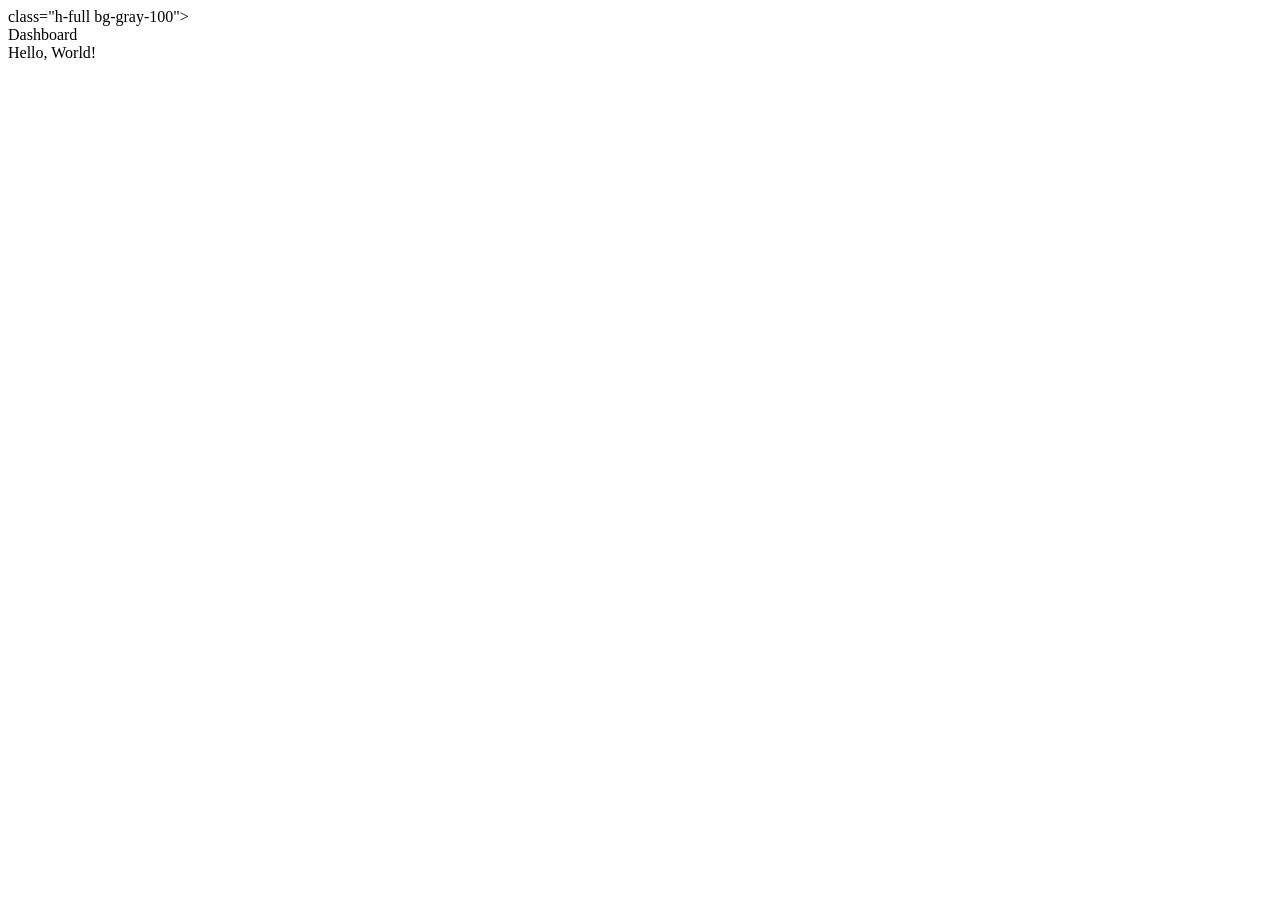
==== commit 6adf54eb: "implementLayouts" ====
--- a/src/main/resources/templates/index.html
+++ b/src/main/resources/templates/index.html
@@ -1,7 +1,9 @@
 <!DOCTYPE html>
 <html xmlns="http://www.w3.org/1999/xhtml"
       xmlns:th="http://www.thymeleaf.org" xmlns:x-transition="http://www.w3.org/1999/xhtml"
+      xmlns:layout="http://www.ultraq.net.nz/thymeleaf/layout"
       lang="en"
+      layout:decorate="~{/layouts/layout}">
       class="h-full bg-gray-100">
 <head>
     <meta charset="UTF-8">
@@ -12,33 +14,15 @@
     <link rel="stylesheet" href="https://rsms.me/inter/inter.css">
     <link rel="stylesheet" th:href="@{/main.css}">
 </head>
-<body class="h-full">
-<div x-data="sidebarMenu()"
-     @keydown.window.escape="closeSidebar">
-    <!-- Off-canvas menu for mobile, show/hide based on off-canvas menu state. -->
-    <div th:replace="fragments/sidebar-menu.html :: mobile"></div>
-
-    <div th:replace="fragments/sidebar-menu.html :: desktop"></div>
-
-    <!-- Static sidebar for desktop -->
-    <div class="flex flex-1 flex-col lg:pl-64">
-        <div th:replace="fragments/top-menu.html :: menu">
-
-            <main class="flex-1">
-                <div class="py-6">
-                    <div class="mx-auto max-w-7xl px-4 sm:px-6 lg:px-8">
-                        <h1 class="text-2xl font-semibold text-gray-900">Dashboard</h1>
-                    </div>
-                    <div class="mx-auto max-w-7xl px-4 sm:px-6 lg:px-8">
-                        <!-- Your content -->
-                    </div>
-                </div>
-            </main>
+<body>
+    <div layout:fragment="page-content">
+        <div class="mx-auto max-w-7xl px-4 sm:px-6 lg:px-8">
+            Dashboard
+        </div>
+        <div class="mx-auto max-w-7xl px-4 sm:px-6 lg:px-8">
+            <!-- Your content -->
+            Hello, World!
+        </div>
     </div>
-
-</div>
-    <script defer th:src="@{https://cdn.jsdelivr.net/npm/alpinejs@3.14.3/dist/cdn.min.js}"></script>
-    <script th:src="@{/js/user-popup-menu.js}"></script>
-    <script th:src="@{/js/user-sidebar-menu.js}"> </script>
 </body>
 </html>
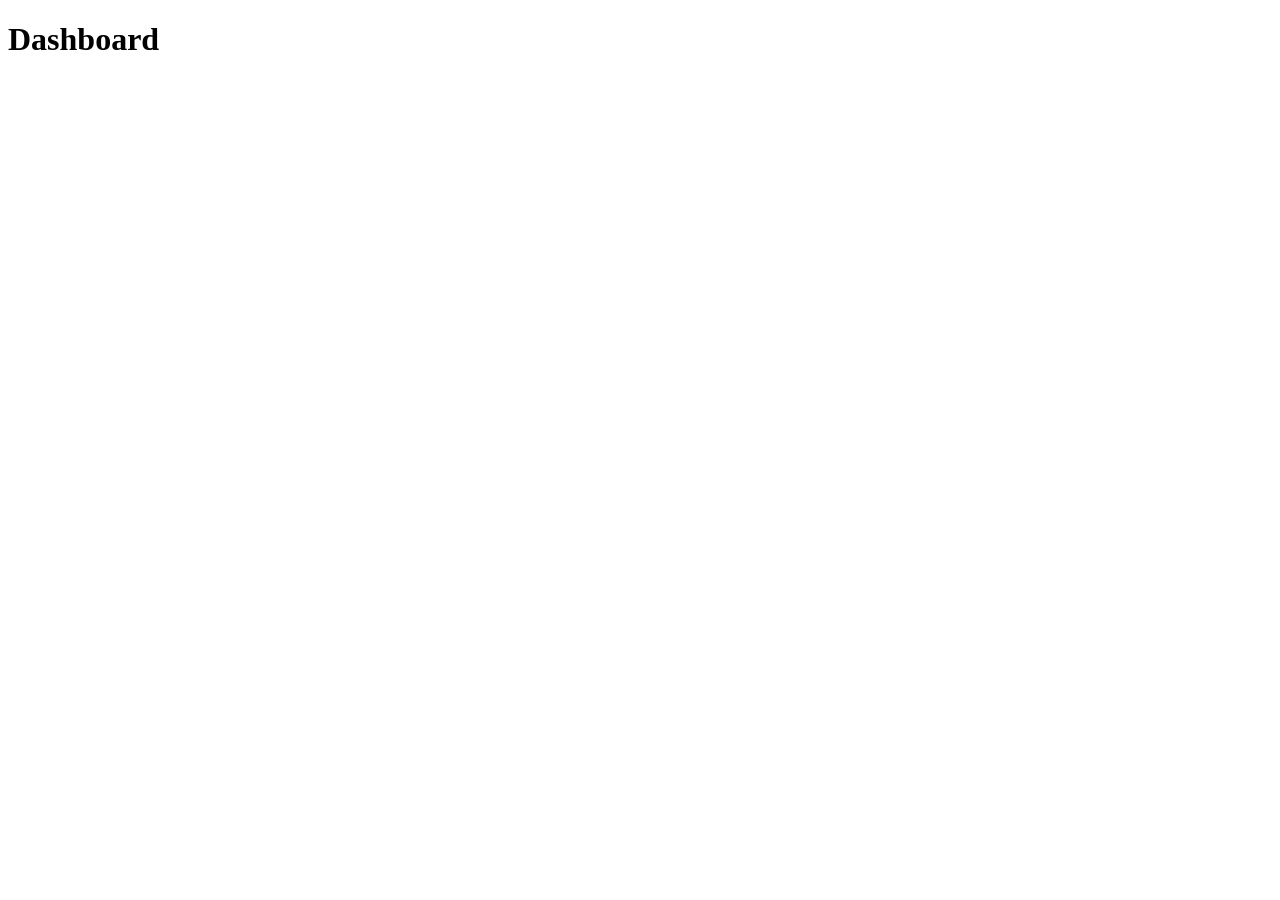
==== commit d3081495: "Updated, fixed, and implemented the layout decoration" ====
--- a/src/main/resources/templates/index.html
+++ b/src/main/resources/templates/index.html
@@ -1,28 +1,22 @@
 <!DOCTYPE html>
-<html xmlns="http://www.w3.org/1999/xhtml"
-      xmlns:th="http://www.thymeleaf.org" xmlns:x-transition="http://www.w3.org/1999/xhtml"
-      xmlns:layout="http://www.ultraq.net.nz/thymeleaf/layout"
-      lang="en"
-      layout:decorate="~{/layouts/layout}">
-      class="h-full bg-gray-100">
+<html
+        xmlns:layout="http://www.ultraq.net.nz/thymeleaf/layout"
+        layout:decorate="~{layouts/layout}">
 <head>
-    <meta charset="UTF-8">
-    <title>Taming Thymeleaf</title>
-    <meta http-equiv="X-UA-Compatible" content="IE=edge"/>
-    <meta name="viewport" content="width=device-width, initial-scale=1"/>
-
-    <link rel="stylesheet" href="https://rsms.me/inter/inter.css">
-    <link rel="stylesheet" th:href="@{/main.css}">
+    <title>Dashboard</title>
 </head>
 <body>
-    <div layout:fragment="page-content">
-        <div class="mx-auto max-w-7xl px-4 sm:px-6 lg:px-8">
-            Dashboard
-        </div>
-        <div class="mx-auto max-w-7xl px-4 sm:px-6 lg:px-8">
-            <!-- Your content -->
-            Hello, World!
+<div layout:fragment="page-content">
+    <div class="max-w-7xl mx-auto px-4 sm:px-6 md:px-8">
+        <h1 class="text-2xl font-semibold text-gray-900">Dashboard</h1>
+    </div>
+    <div class="max-w-7xl mx-auto px-4 sm:px-6 md:px-8">
+        <div class="py-4">
+            <div class="border-4 border-dashed border-gray-200 rounded-lg h-96">
+                <div></div>
+            </div>
         </div>
     </div>
+</div>
 </body>
 </html>
